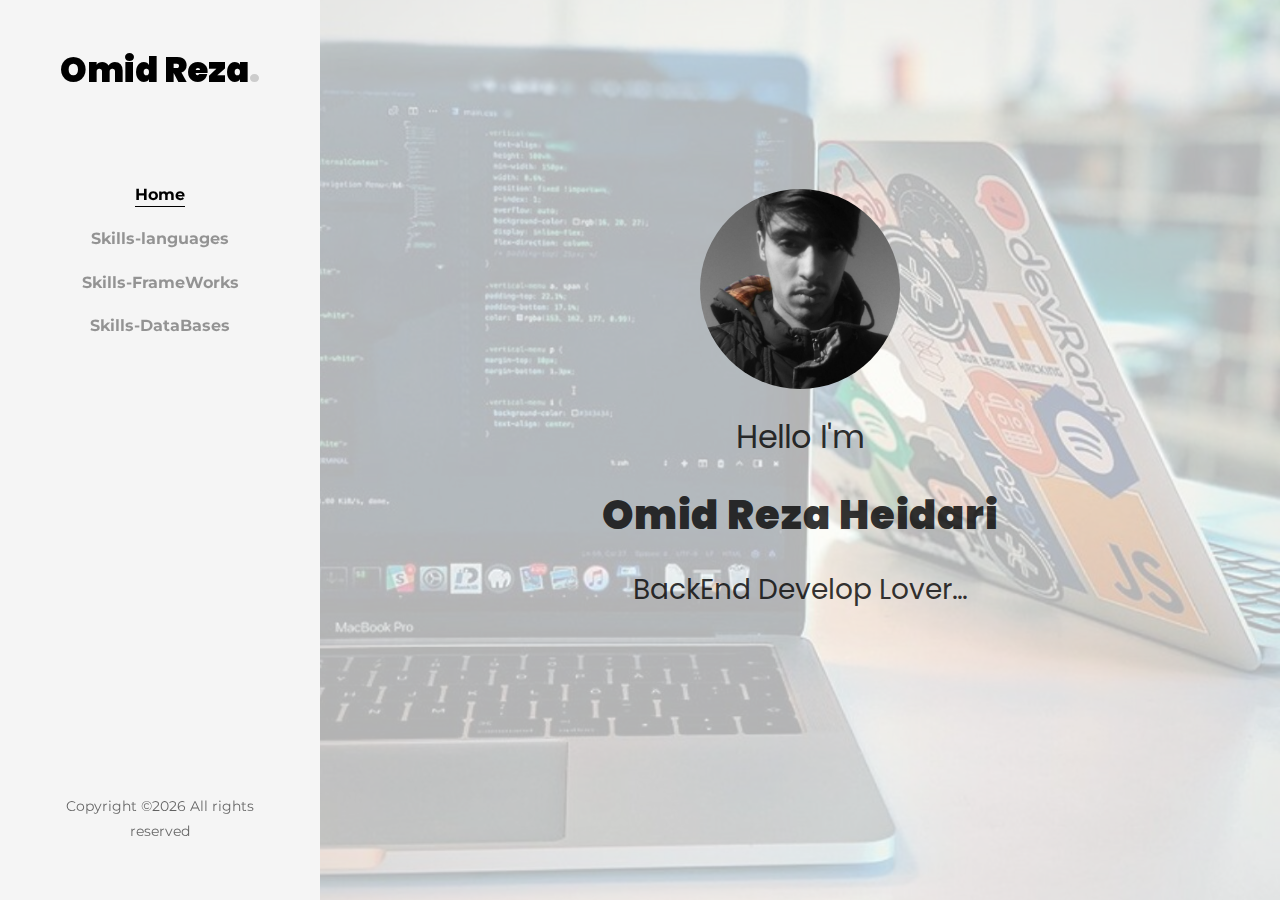
==== docs/index.html @ 1dd45033 "migrate from prev repo" ====
<!DOCTYPE html>
<html lang="en">
  <head>
    <title>Omid Reza Heidari</title>
    <meta charset="utf-8">
  
    <link href="https://fonts.googleapis.com/css?family=Poppins:300,400,500,600,700" rel="stylesheet">
    <link href="https://fonts.googleapis.com/css?family=Montserrat:300,400,500,700" rel="stylesheet">
    <link rel="stylesheet" href="css/animate.css">
    <link rel="stylesheet" href="css/flaticon.css">
    <link rel="stylesheet" href="css/icomoon.css">
    <link rel="stylesheet" href="css/style.css">
  </head>
  <body>

	<div id="colorlib-page">
		<a href="#" class="js-colorlib-nav-toggle colorlib-nav-toggle"><i></i></a>
		<aside id="colorlib-aside" role="complementary" class="js-fullheight text-center">
			<h1 id="colorlib-logo"><a href="index.html">Omid Reza<span>.</span></a></h1>
			<nav id="colorlib-main-menu" role="navigation">
				<ul>
					<li class="colorlib-active"><a href="index.html">Home</a></li>
          			<li><a href="skills-langs.html">Skills-languages</a></li>
         			 <li><a href="skills-frames.html">Skills-FrameWorks</a></li>
         			 <li><a href="skills-DBs.html">Skills-DataBases</a></li>
				</ul>
			</nav>

			<div class="colorlib-footer">
				<p>Copyright &copy;<script>document.write(new Date().getFullYear());</script> All rights reserved</p>
			</div>
		</aside>
		<div id="colorlib-main">
			<div class="hero-wrap js-fullheight" alt="bg can not load..." style="background-image: url(images/background.jpg);" data-stellar-background-ratio="0.5">
				<div class="overlay"></div>
				<div class="js-fullheight d-flex justify-content-center align-items-center">
					<div class="col-md-8 text text-center">
						<div class="img mb-4" style="background-image: url(images/me.jpg);"></div>
						<div class="desc">
							<h2 class="mb-4">Hello I'm</h2>
							<h1 class="mb-4">Omid Reza Heidari</h1>
							<h3 class="mb-4">BackEnd Develop Lover...</h3>
							<ul class="ftco-social mt-3">
			                
			                <li class="ftco-animate"><a href="http://www.github.com/snip77"><span class="icon-github"></span></a></li>
			                <li class="ftco-animate"><a href="mailto:snip77.orh@gmail.com"><span class="icon-envelope"></span></a></li>
			                <li class="ftco-animate"><a href="http://www.instagram.com/omid_reza_heidari_"><span class="icon-instagram"></span></a></li>
			              </ul>
						</div>
					</div>
				</div>
			</div>
		</div>
	</div>
  <div id="ftco-loader" class="show fullscreen"><svg class="circular" width="48px" height="48px"><circle class="path-bg" cx="24" cy="24" r="22" fill="none" stroke-width="4" stroke="#eeeeee"/><circle class="path" cx="24" cy="24" r="22" fill="none" stroke-width="4" stroke-miterlimit="10" stroke="#F96D00"/></svg></div>
  <script src="js/jquery.min.js"></script>
  <script src="js/jquery-migrate-3.0.1.min.js"></script>
  <script src="js/popper.min.js"></script>
  <script src="js/bootstrap.min.js"></script>
  <script src="js/jquery.easing.1.3.js"></script>
  <script src="js/jquery.waypoints.min.js"></script>
  <script src="js/jquery.stellar.min.js"></script>
  <script src="js/owl.carousel.min.js"></script>
  <script src="js/jquery.magnific-popup.min.js"></script>
  <script src="js/aos.js"></script>
  <script src="js/jquery.animateNumber.min.js"></script>
  <script src="js/bootstrap-datepicker.js"></script>
  <script src="js/jquery.timepicker.min.js"></script>
  <script src="js/scrollax.min.js"></script>
  <script src="js/main.js"></script>
	  <script>
		var viewMode = getCookie("view-mode");
		if(viewMode == "desktop"){
		    viewport.setAttribute('content', 'width=1024');
		}else if (viewMode == "mobile"){
		    viewport.setAttribute('content', 'width=device-width,initial-scale=1.0,maximum-scale=1.0,user-scalable=no');
		}
	  </script>
  </body>
</html>
---- docs/css/flaticon.css ----
@font-face {
  font-family: "Flaticon";
  src: url("../fonts/flaticon/font/Flaticon.eot");
  src: url("../fonts/flaticon/font/Flaticon.eot?#iefix") format("embedded-opentype"),
       url("../fonts/flaticon/font/Flaticon.woff") format("woff"),
       url("../fonts/flaticon/font/Flaticon.ttf") format("truetype"),
       url("../fonts/flaticon/font/Flaticon.svg#Flaticon") format("svg");
  font-weight: normal;
  font-style: normal;
}

@media screen and (-webkit-min-device-pixel-ratio:0) {
  @font-face {
    font-family: "Flaticon";
    src: url("../fonts/flaticon/font/Flaticon.svg#Flaticon") format("svg");
  }
}

[class^="flaticon-"]:before, [class*=" flaticon-"]:before,
[class^="flaticon-"]:after, [class*=" flaticon-"]:after {   
  font-family: Flaticon;
  font-style: normal;
  font-weight: normal;
  font-variant: normal;
  text-transform: none;
  line-height: 1;

  /* Better Font Rendering =========== */
  -webkit-font-smoothing: antialiased;
  -moz-osx-font-smoothing: grayscale;
}

.flaticon-car:before { content: "\f100"; }
.flaticon-resort:before { content: "\f101"; }
.flaticon-yatch:before { content: "\f102"; }
.flaticon-map-of-roads:before { content: "\f103"; }
.flaticon-compass:before { content: "\f104"; }
.flaticon-around:before { content: "\f105"; }
.flaticon-sailboat:before { content: "\f106"; }
---- docs/css/icomoon.css ----
@font-face {
  font-family: 'icomoon';
  src:  url('../fonts/icomoon/icomoon.eot?6tt51o');
  src:  url('../fonts/icomoon/icomoon.eot?6tt51o#iefix') format('embedded-opentype'),
    url('../fonts/icomoon/icomoon.ttf?6tt51o') format('truetype'),
    url('../fonts/icomoon/icomoon.woff?6tt51o') format('woff'),
    url('../fonts/icomoon/icomoon.svg?6tt51o#icomoon') format('svg');
  font-weight: normal;
  font-style: normal;
}

[class^="icon-"], [class*=" icon-"] {
  /* use !important to prevent issues with browser extensions that change fonts */
  font-family: 'icomoon' !important;
  speak: none;
  font-style: normal;
  font-weight: normal;
  font-variant: normal;
  text-transform: none;
  line-height: 1;

  /* Better Font Rendering =========== */
  -webkit-font-smoothing: antialiased;
  -moz-osx-font-smoothing: grayscale;
}

.icon-asterisk:before {
  content: "\f069";
}
.icon-plus:before {
  content: "\f067";
}
.icon-question:before {
  content: "\f128";
}
.icon-minus:before {
  content: "\f068";
}
.icon-glass:before {
  content: "\f000";
}
.icon-music:before {
  content: "\f001";
}
.icon-search:before {
  content: "\f002";
}
.icon-envelope-o:before {
  content: "\f003";
}
.icon-heart:before {
  content: "\f004";
}
.icon-star:before {
  content: "\f005";
}
.icon-star-o:before {
  content: "\f006";
}
.icon-user:before {
  content: "\f007";
}
.icon-film:before {
  content: "\f008";
}
.icon-th-large:before {
  content: "\f009";
}
.icon-th:before {
  content: "\f00a";
}
.icon-th-list:before {
  content: "\f00b";
}
.icon-check:before {
  content: "\f00c";
}
.icon-close:before {
  content: "\f00d";
}
.icon-remove:before {
  content: "\f00d";
}
.icon-times:before {
  content: "\f00d";
}
.icon-search-plus:before {
  content: "\f00e";
}
.icon-search-minus:before {
  content: "\f010";
}
.icon-power-off:before {
  content: "\f011";
}
.icon-signal:before {
  content: "\f012";
}
.icon-cog:before {
  content: "\f013";
}
.icon-gear:before {
  content: "\f013";
}
.icon-trash-o:before {
  content: "\f014";
}
.icon-home:before {
  content: "\f015";
}
.icon-file-o:before {
  content: "\f016";
}
.icon-clock-o:before {
  content: "\f017";
}
.icon-road:before {
  content: "\f018";
}
.icon-download:before {
  content: "\f019";
}
.icon-arrow-circle-o-down:before {
  content: "\f01a";
}
.icon-arrow-circle-o-up:before {
  content: "\f01b";
}
.icon-inbox:before {
  content: "\f01c";
}
.icon-play-circle-o:before {
  content: "\f01d";
}
.icon-repeat:before {
  content: "\f01e";
}
.icon-rotate-right:before {
  content: "\f01e";
}
.icon-refresh:before {
  content: "\f021";
}
.icon-list-alt:before {
  content: "\f022";
}
.icon-lock:before {
  content: "\f023";
}
.icon-flag:before {
  content: "\f024";
}
.icon-headphones:before {
  content: "\f025";
}
.icon-volume-off:before {
  content: "\f026";
}
.icon-volume-down:before {
  content: "\f027";
}
.icon-volume-up:before {
  content: "\f028";
}
.icon-qrcode:before {
  content: "\f029";
}
.icon-barcode:before {
  content: "\f02a";
}
.icon-tag:before {
  content: "\f02b";
}
.icon-tags:before {
  content: "\f02c";
}
.icon-book:before {
  content: "\f02d";
}
.icon-bookmark:before {
  content: "\f02e";
}
.icon-print:before {
  content: "\f02f";
}
.icon-camera:before {
  content: "\f030";
}
.icon-font:before {
  content: "\f031";
}
.icon-bold:before {
  content: "\f032";
}
.icon-italic:before {
  content: "\f033";
}
.icon-text-height:before {
  content: "\f034";
}
.icon-text-width:before {
  content: "\f035";
}
.icon-align-left:before {
  content: "\f036";
}
.icon-align-center:before {
  content: "\f037";
}
.icon-align-right:before {
  content: "\f038";
}
.icon-align-justify:before {
  content: "\f039";
}
.icon-list:before {
  content: "\f03a";
}
.icon-dedent:before {
  content: "\f03b";
}
.icon-outdent:before {
  content: "\f03b";
}
.icon-indent:before {
  content: "\f03c";
}
.icon-video-camera:before {
  content: "\f03d";
}
.icon-image:before {
  content: "\f03e";
}
.icon-photo:before {
  content: "\f03e";
}
.icon-picture-o:before {
  content: "\f03e";
}
.icon-pencil:before {
  content: "\f040";
}
.icon-map-marker:before {
  content: "\f041";
}
.icon-adjust:before {
  content: "\f042";
}
.icon-tint:before {
  content: "\f043";
}
.icon-edit:before {
  content: "\f044";
}
.icon-pencil-square-o:before {
  content: "\f044";
}
.icon-share-square-o:before {
  content: "\f045";
}
.icon-check-square-o:before {
  content: "\f046";
}
.icon-arrows:before {
  content: "\f047";
}
.icon-step-backward:before {
  content: "\f048";
}
.icon-fast-backward:before {
  content: "\f049";
}
.icon-backward:before {
  content: "\f04a";
}
.icon-play:before {
  content: "\f04b";
}
.icon-pause:before {
  content: "\f04c";
}
.icon-stop:before {
  content: "\f04d";
}
.icon-forward:before {
  content: "\f04e";
}
.icon-fast-forward:before {
  content: "\f050";
}
.icon-step-forward:before {
  content: "\f051";
}
.icon-eject:before {
  content: "\f052";
}
.icon-chevron-left:before {
  content: "\f053";
}
.icon-chevron-right:before {
  content: "\f054";
}
.icon-plus-circle:before {
  content: "\f055";
}
.icon-minus-circle:before {
  content: "\f056";
}
.icon-times-circle:before {
  content: "\f057";
}
.icon-check-circle:before {
  content: "\f058";
}
.icon-question-circle:before {
  content: "\f059";
}
.icon-info-circle:before {
  content: "\f05a";
}
.icon-crosshairs:before {
  content: "\f05b";
}
.icon-times-circle-o:before {
  content: "\f05c";
}
.icon-check-circle-o:before {
  content: "\f05d";
}
.icon-ban:before {
  content: "\f05e";
}
.icon-arrow-left:before {
  content: "\f060";
}
.icon-arrow-right:before {
  content: "\f061";
}
.icon-arrow-up:before {
  content: "\f062";
}
.icon-arrow-down:before {
  content: "\f063";
}
.icon-mail-forward:before {
  content: "\f064";
}
.icon-share:before {
  content: "\f064";
}
.icon-expand:before {
  content: "\f065";
}
.icon-compress:before {
  content: "\f066";
}
.icon-exclamation-circle:before {
  content: "\f06a";
}
.icon-gift:before {
  content: "\f06b";
}
.icon-leaf:before {
  content: "\f06c";
}
.icon-fire:before {
  content: "\f06d";
}
.icon-eye:before {
  content: "\f06e";
}
.icon-eye-slash:before {
  content: "\f070";
}
.icon-exclamation-triangle:before {
  content: "\f071";
}
.icon-warning:before {
  content: "\f071";
}
.icon-plane:before {
  content: "\f072";
}
.icon-calendar:before {
  content: "\f073";
}
.icon-random:before {
  content: "\f074";
}
.icon-comment:before {
  content: "\f075";
}
.icon-magnet:before {
  content: "\f076";
}
.icon-chevron-up:before {
  content: "\f077";
}
.icon-chevron-down:before {
  content: "\f078";
}
.icon-retweet:before {
  content: "\f079";
}
.icon-shopping-cart:before {
  content: "\f07a";
}
.icon-folder:before {
  content: "\f07b";
}
.icon-folder-open:before {
  content: "\f07c";
}
.icon-arrows-v:before {
  content: "\f07d";
}
.icon-arrows-h:before {
  content: "\f07e";
}
.icon-bar-chart:before {
  content: "\f080";
}
.icon-bar-chart-o:before {
  content: "\f080";
}
.icon-twitter-square:before {
  content: "\f081";
}
.icon-facebook-square:before {
  content: "\f082";
}
.icon-camera-retro:before {
  content: "\f083";
}
.icon-key:before {
  content: "\f084";
}
.icon-cogs:before {
  content: "\f085";
}
.icon-gears:before {
  content: "\f085";
}
.icon-comments:before {
  content: "\f086";
}
.icon-thumbs-o-up:before {
  content: "\f087";
}
.icon-thumbs-o-down:before {
  content: "\f088";
}
.icon-star-half:before {
  content: "\f089";
}
.icon-heart-o:before {
  content: "\f08a";
}
.icon-sign-out:before {
  content: "\f08b";
}
.icon-linkedin-square:before {
  content: "\f08c";
}
.icon-thumb-tack:before {
  content: "\f08d";
}
.icon-external-link:before {
  content: "\f08e";
}
.icon-sign-in:before {
  content: "\f090";
}
.icon-trophy:before {
  content: "\f091";
}
.icon-github-square:before {
  content: "\f092";
}
.icon-upload:before {
  content: "\f093";
}
.icon-lemon-o:before {
  content: "\f094";
}
.icon-phone:before {
  content: "\f095";
}
.icon-square-o:before {
  content: "\f096";
}
.icon-bookmark-o:before {
  content: "\f097";
}
.icon-phone-square:before {
  content: "\f098";
}
.icon-twitter:before {
  content: "\f099";
}
.icon-facebook:before {
  content: "\f09a";
}
.icon-facebook-f:before {
  content: "\f09a";
}
.icon-github:before {
  content: "\f09b";
}
.icon-unlock:before {
  content: "\f09c";
}
.icon-credit-card:before {
  content: "\f09d";
}
.icon-feed:before {
  content: "\f09e";
}
.icon-rss:before {
  content: "\f09e";
}
.icon-hdd-o:before {
  content: "\f0a0";
}
.icon-bullhorn:before {
  content: "\f0a1";
}
.icon-bell-o:before {
  content: "\f0a2";
}
.icon-certificate:before {
  content: "\f0a3";
}
.icon-hand-o-right:before {
  content: "\f0a4";
}
.icon-hand-o-left:before {
  content: "\f0a5";
}
.icon-hand-o-up:before {
  content: "\f0a6";
}
.icon-hand-o-down:before {
  content: "\f0a7";
}
.icon-arrow-circle-left:before {
  content: "\f0a8";
}
.icon-arrow-circle-right:before {
  content: "\f0a9";
}
.icon-arrow-circle-up:before {
  content: "\f0aa";
}
.icon-arrow-circle-down:before {
  content: "\f0ab";
}
.icon-globe:before {
  content: "\f0ac";
}
.icon-wrench:before {
  content: "\f0ad";
}
.icon-tasks:before {
  content: "\f0ae";
}
.icon-filter:before {
  content: "\f0b0";
}
.icon-briefcase:before {
  content: "\f0b1";
}
.icon-arrows-alt:before {
  content: "\f0b2";
}
.icon-group:before {
  content: "\f0c0";
}
.icon-users:before {
  content: "\f0c0";
}
.icon-chain:before {
  content: "\f0c1";
}
.icon-link:before {
  content: "\f0c1";
}
.icon-cloud:before {
  content: "\f0c2";
}
.icon-flask:before {
  content: "\f0c3";
}
.icon-cut:before {
  content: "\f0c4";
}
.icon-scissors:before {
  content: "\f0c4";
}
.icon-copy:before {
  content: "\f0c5";
}
.icon-files-o:before {
  content: "\f0c5";
}
.icon-paperclip:before {
  content: "\f0c6";
}
.icon-floppy-o:before {
  content: "\f0c7";
}
.icon-save:before {
  content: "\f0c7";
}
.icon-square:before {
  content: "\f0c8";
}
.icon-bars:before {
  content: "\f0c9";
}
.icon-navicon:before {
  content: "\f0c9";
}
.icon-reorder:before {
  content: "\f0c9";
}
.icon-list-ul:before {
  content: "\f0ca";
}
.icon-list-ol:before {
  content: "\f0cb";
}
.icon-strikethrough:before {
  content: "\f0cc";
}
.icon-underline:before {
  content: "\f0cd";
}
.icon-table:before {
  content: "\f0ce";
}
.icon-magic:before {
  content: "\f0d0";
}
.icon-truck:before {
  content: "\f0d1";
}
.icon-pinterest:before {
  content: "\f0d2";
}
.icon-pinterest-square:before {
  content: "\f0d3";
}
.icon-google-plus-square:before {
  content: "\f0d4";
}
.icon-google-plus:before {
  content: "\f0d5";
}
.icon-money:before {
  content: "\f0d6";
}
.icon-caret-down:before {
  content: "\f0d7";
}
.icon-caret-up:before {
  content: "\f0d8";
}
.icon-caret-left:before {
  content: "\f0d9";
}
.icon-caret-right:before {
  content: "\f0da";
}
.icon-columns:before {
  content: "\f0db";
}
.icon-sort:before {
  content: "\f0dc";
}
.icon-unsorted:before {
  content: "\f0dc";
}
.icon-sort-desc:before {
  content: "\f0dd";
}
.icon-sort-down:before {
  content: "\f0dd";
}
.icon-sort-asc:before {
  content: "\f0de";
}
.icon-sort-up:before {
  content: "\f0de";
}
.icon-envelope:before {
  content: "\f0e0";
}
.icon-linkedin:before {
  content: "\f0e1";
}
.icon-rotate-left:before {
  content: "\f0e2";
}
.icon-undo:before {
  content: "\f0e2";
}
.icon-gavel:before {
  content: "\f0e3";
}
.icon-legal:before {
  content: "\f0e3";
}
.icon-dashboard:before {
  content: "\f0e4";
}
.icon-tachometer:before {
  content: "\f0e4";
}
.icon-comment-o:before {
  content: "\f0e5";
}
.icon-comments-o:before {
  content: "\f0e6";
}
.icon-bolt:before {
  content: "\f0e7";
}
.icon-flash:before {
  content: "\f0e7";
}
.icon-sitemap:before {
  content: "\f0e8";
}
.icon-umbrella:before {
  content: "\f0e9";
}
.icon-clipboard:before {
  content: "\f0ea";
}
.icon-paste:before {
  content: "\f0ea";
}
.icon-lightbulb-o:before {
  content: "\f0eb";
}
.icon-exchange:before {
  content: "\f0ec";
}
.icon-cloud-download:before {
  content: "\f0ed";
}
.icon-cloud-upload:before {
  content: "\f0ee";
}
.icon-user-md:before {
  content: "\f0f0";
}
.icon-stethoscope:before {
  content: "\f0f1";
}
.icon-suitcase:before {
  content: "\f0f2";
}
.icon-bell:before {
  content: "\f0f3";
}
.icon-coffee:before {
  content: "\f0f4";
}
.icon-cutlery:before {
  content: "\f0f5";
}
.icon-file-text-o:before {
  content: "\f0f6";
}
.icon-building-o:before {
  content: "\f0f7";
}
.icon-hospital-o:before {
  content: "\f0f8";
}
.icon-ambulance:before {
  content: "\f0f9";
}
.icon-medkit:before {
  content: "\f0fa";
}
.icon-fighter-jet:before {
  content: "\f0fb";
}
.icon-beer:before {
  content: "\f0fc";
}
.icon-h-square:before {
  content: "\f0fd";
}
.icon-plus-square:before {
  content: "\f0fe";
}
.icon-angle-double-left:before {
  content: "\f100";
}
.icon-angle-double-right:before {
  content: "\f101";
}
.icon-angle-double-up:before {
  content: "\f102";
}
.icon-angle-double-down:before {
  content: "\f103";
}
.icon-angle-left:before {
  content: "\f104";
}
.icon-angle-right:before {
  content: "\f105";
}
.icon-angle-up:before {
  content: "\f106";
}
.icon-angle-down:before {
  content: "\f107";
}
.icon-desktop:before {
  content: "\f108";
}
.icon-laptop:before {
  content: "\f109";
}
.icon-tablet:before {
  content: "\f10a";
}
.icon-mobile:before {
  content: "\f10b";
}
.icon-mobile-phone:before {
  content: "\f10b";
}
.icon-circle-o:before {
  content: "\f10c";
}
.icon-quote-left:before {
  content: "\f10d";
}
.icon-quote-right:before {
  content: "\f10e";
}
.icon-spinner:before {
  content: "\f110";
}
.icon-circle:before {
  content: "\f111";
}
.icon-mail-reply:before {
  content: "\f112";
}
.icon-reply:before {
  content: "\f112";
}
.icon-github-alt:before {
  content: "\f113";
}
.icon-folder-o:before {
  content: "\f114";
}
.icon-folder-open-o:before {
  content: "\f115";
}
.icon-smile-o:before {
  content: "\f118";
}
.icon-frown-o:before {
  content: "\f119";
}
.icon-meh-o:before {
  content: "\f11a";
}
.icon-gamepad:before {
  content: "\f11b";
}
.icon-keyboard-o:before {
  content: "\f11c";
}
.icon-flag-o:before {
  content: "\f11d";
}
.icon-flag-checkered:before {
  content: "\f11e";
}
.icon-terminal:before {
  content: "\f120";
}
.icon-code:before {
  content: "\f121";
}
.icon-mail-reply-all:before {
  content: "\f122";
}
.icon-reply-all:before {
  content: "\f122";
}
.icon-star-half-empty:before {
  content: "\f123";
}
.icon-star-half-full:before {
  content: "\f123";
}
.icon-star-half-o:before {
  content: "\f123";
}
.icon-location-arrow:before {
  content: "\f124";
}
.icon-crop:before {
  content: "\f125";
}
.icon-code-fork:before {
  content: "\f126";
}
.icon-chain-broken:before {
  content: "\f127";
}
.icon-unlink:before {
  content: "\f127";
}
.icon-info:before {
  content: "\f129";
}
.icon-exclamation:before {
  content: "\f12a";
}
.icon-superscript:before {
  content: "\f12b";
}
.icon-subscript:before {
  content: "\f12c";
}
.icon-eraser:before {
  content: "\f12d";
}
.icon-puzzle-piece:before {
  content: "\f12e";
}
.icon-microphone:before {
  content: "\f130";
}
.icon-microphone-slash:before {
  content: "\f131";
}
.icon-shield:before {
  content: "\f132";
}
.icon-calendar-o:before {
  content: "\f133";
}
.icon-fire-extinguisher:before {
  content: "\f134";
}
.icon-rocket:before {
  content: "\f135";
}
.icon-maxcdn:before {
  content: "\f136";
}
.icon-chevron-circle-left:before {
  content: "\f137";
}
.icon-chevron-circle-right:before {
  content: "\f138";
}
.icon-chevron-circle-up:before {
  content: "\f139";
}
.icon-chevron-circle-down:before {
  content: "\f13a";
}
.icon-html5:before {
  content: "\f13b";
}
.icon-css3:before {
  content: "\f13c";
}
.icon-anchor:before {
  content: "\f13d";
}
.icon-unlock-alt:before {
  content: "\f13e";
}
.icon-bullseye:before {
  content: "\f140";
}
.icon-ellipsis-h:before {
  content: "\f141";
}
.icon-ellipsis-v:before {
  content: "\f142";
}
.icon-rss-square:before {
  content: "\f143";
}
.icon-play-circle:before {
  content: "\f144";
}
.icon-ticket:before {
  content: "\f145";
}
.icon-minus-square:before {
  content: "\f146";
}
.icon-minus-square-o:before {
  content: "\f147";
}
.icon-level-up:before {
  content: "\f148";
}
.icon-level-down:before {
  content: "\f149";
}
.icon-check-square:before {
  content: "\f14a";
}
.icon-pencil-square:before {
  content: "\f14b";
}
.icon-external-link-square:before {
  content: "\f14c";
}
.icon-share-square:before {
  content: "\f14d";
}
.icon-compass:before {
  content: "\f14e";
}
.icon-caret-square-o-down:before {
  content: "\f150";
}
.icon-toggle-down:before {
  content: "\f150";
}
.icon-caret-square-o-up:before {
  content: "\f151";
}
.icon-toggle-up:before {
  content: "\f151";
}
.icon-caret-square-o-right:before {
  content: "\f152";
}
.icon-toggle-right:before {
  content: "\f152";
}
.icon-eur:before {
  content: "\f153";
}
.icon-euro:before {
  content: "\f153";
}
.icon-gbp:before {
  content: "\f154";
}
.icon-dollar:before {
  content: "\f155";
}
.icon-usd:before {
  content: "\f155";
}
.icon-inr:before {
  content: "\f156";
}
.icon-rupee:before {
  content: "\f156";
}
.icon-cny:before {
  content: "\f157";
}
.icon-jpy:before {
  content: "\f157";
}
.icon-rmb:before {
  content: "\f157";
}
.icon-yen:before {
  content: "\f157";
}
.icon-rouble:before {
  content: "\f158";
}
.icon-rub:before {
  content: "\f158";
}
.icon-ruble:before {
  content: "\f158";
}
.icon-krw:before {
  content: "\f159";
}
.icon-won:before {
  content: "\f159";
}
.icon-bitcoin:before {
  content: "\f15a";
}
.icon-btc:before {
  content: "\f15a";
}
.icon-file:before {
  content: "\f15b";
}
.icon-file-text:before {
  content: "\f15c";
}
.icon-sort-alpha-asc:before {
  content: "\f15d";
}
.icon-sort-alpha-desc:before {
  content: "\f15e";
}
.icon-sort-amount-asc:before {
  content: "\f160";
}
.icon-sort-amount-desc:before {
  content: "\f161";
}
.icon-sort-numeric-asc:before {
  content: "\f162";
}
.icon-sort-numeric-desc:before {
  content: "\f163";
}
.icon-thumbs-up:before {
  content: "\f164";
}
.icon-thumbs-down:before {
  content: "\f165";
}
.icon-youtube-square:before {
  content: "\f166";
}
.icon-youtube:before {
  content: "\f167";
}
.icon-xing:before {
  content: "\f168";
}
.icon-xing-square:before {
  content: "\f169";
}
.icon-youtube-play:before {
  content: "\f16a";
}
.icon-dropbox:before {
  content: "\f16b";
}
.icon-stack-overflow:before {
  content: "\f16c";
}
.icon-instagram:before {
  content: "\f16d";
}
.icon-flickr:before {
  content: "\f16e";
}
.icon-adn:before {
  content: "\f170";
}
.icon-bitbucket:before {
  content: "\f171";
}
.icon-bitbucket-square:before {
  content: "\f172";
}
.icon-tumblr:before {
  content: "\f173";
}
.icon-tumblr-square:before {
  content: "\f174";
}
.icon-long-arrow-down:before {
  content: "\f175";
}
.icon-long-arrow-up:before {
  content: "\f176";
}
.icon-long-arrow-left:before {
  content: "\f177";
}
.icon-long-arrow-right:before {
  content: "\f178";
}
.icon-apple:before {
  content: "\f179";
}
.icon-windows:before {
  content: "\f17a";
}
.icon-android:before {
  content: "\f17b";
}
.icon-linux:before {
  content: "\f17c";
}
.icon-dribbble:before {
  content: "\f17d";
}
.icon-skype:before {
  content: "\f17e";
}
.icon-foursquare:before {
  content: "\f180";
}
.icon-trello:before {
  content: "\f181";
}
.icon-female:before {
  content: "\f182";
}
.icon-male:before {
  content: "\f183";
}
.icon-gittip:before {
  content: "\f184";
}
.icon-gratipay:before {
  content: "\f184";
}
.icon-sun-o:before {
  content: "\f185";
}
.icon-moon-o:before {
  content: "\f186";
}
.icon-archive:before {
  content: "\f187";
}
.icon-bug:before {
  content: "\f188";
}
.icon-vk:before {
  content: "\f189";
}
.icon-weibo:before {
  content: "\f18a";
}
.icon-renren:before {
  content: "\f18b";
}
.icon-pagelines:before {
  content: "\f18c";
}
.icon-stack-exchange:before {
  content: "\f18d";
}
.icon-arrow-circle-o-right:before {
  content: "\f18e";
}
.icon-arrow-circle-o-left:before {
  content: "\f190";
}
.icon-caret-square-o-left:before {
  content: "\f191";
}
.icon-toggle-left:before {
  content: "\f191";
}
.icon-dot-circle-o:before {
  content: "\f192";
}
.icon-wheelchair:before {
  content: "\f193";
}
.icon-vimeo-square:before {
  content: "\f194";
}
.icon-try:before {
  content: "\f195";
}
.icon-turkish-lira:before {
  content: "\f195";
}
.icon-plus-square-o:before {
  content: "\f196";
}
.icon-space-shuttle:before {
  content: "\f197";
}
.icon-slack:before {
  content: "\f198";
}
.icon-envelope-square:before {
  content: "\f199";
}
.icon-wordpress:before {
  content: "\f19a";
}
.icon-openid:before {
  content: "\f19b";
}
.icon-bank:before {
  content: "\f19c";
}
.icon-institution:before {
  content: "\f19c";
}
.icon-university:before {
  content: "\f19c";
}
.icon-graduation-cap:before {
  content: "\f19d";
}
.icon-mortar-board:before {
  content: "\f19d";
}
.icon-yahoo:before {
  content: "\f19e";
}
.icon-google:before {
  content: "\f1a0";
}
.icon-reddit:before {
  content: "\f1a1";
}
.icon-reddit-square:before {
  content: "\f1a2";
}
.icon-stumbleupon-circle:before {
  content: "\f1a3";
}
.icon-stumbleupon:before {
  content: "\f1a4";
}
.icon-delicious:before {
  content: "\f1a5";
}
.icon-digg:before {
  content: "\f1a6";
}
.icon-pied-piper-pp:before {
  content: "\f1a7";
}
.icon-pied-piper-alt:before {
  content: "\f1a8";
}
.icon-drupal:before {
  content: "\f1a9";
}
.icon-joomla:before {
  content: "\f1aa";
}
.icon-language:before {
  content: "\f1ab";
}
.icon-fax:before {
  content: "\f1ac";
}
.icon-building:before {
  content: "\f1ad";
}
.icon-child:before {
  content: "\f1ae";
}
.icon-paw:before {
  content: "\f1b0";
}
.icon-spoon:before {
  content: "\f1b1";
}
.icon-cube:before {
  content: "\f1b2";
}
.icon-cubes:before {
  content: "\f1b3";
}
.icon-behance:before {
  content: "\f1b4";
}
.icon-behance-square:before {
  content: "\f1b5";
}
.icon-steam:before {
  content: "\f1b6";
}
.icon-steam-square:before {
  content: "\f1b7";
}
.icon-recycle:before {
  content: "\f1b8";
}
.icon-automobile:before {
  content: "\f1b9";
}
.icon-car:before {
  content: "\f1b9";
}
.icon-cab:before {
  content: "\f1ba";
}
.icon-taxi:before {
  content: "\f1ba";
}
.icon-tree:before {
  content: "\f1bb";
}
.icon-spotify:before {
  content: "\f1bc";
}
.icon-deviantart:before {
  content: "\f1bd";
}
.icon-soundcloud:before {
  content: "\f1be";
}
.icon-database:before {
  content: "\f1c0";
}
.icon-file-pdf-o:before {
  content: "\f1c1";
}
.icon-file-word-o:before {
  content: "\f1c2";
}
.icon-file-excel-o:before {
  content: "\f1c3";
}
.icon-file-powerpoint-o:before {
  content: "\f1c4";
}
.icon-file-image-o:before {
  content: "\f1c5";
}
.icon-file-photo-o:before {
  content: "\f1c5";
}
.icon-file-picture-o:before {
  content: "\f1c5";
}
.icon-file-archive-o:before {
  content: "\f1c6";
}
.icon-file-zip-o:before {
  content: "\f1c6";
}
.icon-file-audio-o:before {
  content: "\f1c7";
}
.icon-file-sound-o:before {
  content: "\f1c7";
}
.icon-file-movie-o:before {
  content: "\f1c8";
}
.icon-file-video-o:before {
  content: "\f1c8";
}
.icon-file-code-o:before {
  content: "\f1c9";
}
.icon-vine:before {
  content: "\f1ca";
}
.icon-codepen:before {
  content: "\f1cb";
}
.icon-jsfiddle:before {
  content: "\f1cc";
}
.icon-life-bouy:before {
  content: "\f1cd";
}
.icon-life-buoy:before {
  content: "\f1cd";
}
.icon-life-ring:before {
  content: "\f1cd";
}
.icon-life-saver:before {
  content: "\f1cd";
}
.icon-support:before {
  content: "\f1cd";
}
.icon-circle-o-notch:before {
  content: "\f1ce";
}
.icon-ra:before {
  content: "\f1d0";
}
.icon-rebel:before {
  content: "\f1d0";
}
.icon-resistance:before {
  content: "\f1d0";
}
.icon-empire:before {
  content: "\f1d1";
}
.icon-ge:before {
  content: "\f1d1";
}
.icon-git-square:before {
  content: "\f1d2";
}
.icon-git:before {
  content: "\f1d3";
}
.icon-hacker-news:before {
  content: "\f1d4";
}
.icon-y-combinator-square:before {
  content: "\f1d4";
}
.icon-yc-square:before {
  content: "\f1d4";
}
.icon-tencent-weibo:before {
  content: "\f1d5";
}
.icon-qq:before {
  content: "\f1d6";
}
.icon-wechat:before {
  content: "\f1d7";
}
.icon-weixin:before {
  content: "\f1d7";
}
.icon-paper-plane:before {
  content: "\f1d8";
}
.icon-send:before {
  content: "\f1d8";
}
.icon-paper-plane-o:before {
  content: "\f1d9";
}
.icon-send-o:before {
  content: "\f1d9";
}
.icon-history:before {
  content: "\f1da";
}
.icon-circle-thin:before {
  content: "\f1db";
}
.icon-header:before {
  content: "\f1dc";
}
.icon-paragraph:before {
  content: "\f1dd";
}
.icon-sliders:before {
  content: "\f1de";
}
.icon-share-alt:before {
  content: "\f1e0";
}
.icon-share-alt-square:before {
  content: "\f1e1";
}
.icon-bomb:before {
  content: "\f1e2";
}
.icon-futbol-o:before {
  content: "\f1e3";
}
.icon-soccer-ball-o:before {
  content: "\f1e3";
}
.icon-tty:before {
  content: "\f1e4";
}
.icon-binoculars:before {
  content: "\f1e5";
}
.icon-plug:before {
  content: "\f1e6";
}
.icon-slideshare:before {
  content: "\f1e7";
}
.icon-twitch:before {
  content: "\f1e8";
}
.icon-yelp:before {
  content: "\f1e9";
}
.icon-newspaper-o:before {
  content: "\f1ea";
}
.icon-wifi:before {
  content: "\f1eb";
}
.icon-calculator:before {
  content: "\f1ec";
}
.icon-paypal:before {
  content: "\f1ed";
}
.icon-google-wallet:before {
  content: "\f1ee";
}
.icon-cc-visa:before {
  content: "\f1f0";
}
.icon-cc-mastercard:before {
  content: "\f1f1";
}
.icon-cc-discover:before {
  content: "\f1f2";
}
.icon-cc-amex:before {
  content: "\f1f3";
}
.icon-cc-paypal:before {
  content: "\f1f4";
}
.icon-cc-stripe:before {
  content: "\f1f5";
}
.icon-bell-slash:before {
  content: "\f1f6";
}
.icon-bell-slash-o:before {
  content: "\f1f7";
}
.icon-trash:before {
  content: "\f1f8";
}
.icon-copyright:before {
  content: "\f1f9";
}
.icon-at:before {
  content: "\f1fa";
}
.icon-eyedropper:before {
  content: "\f1fb";
}
.icon-paint-brush:before {
  content: "\f1fc";
}
.icon-birthday-cake:before {
  content: "\f1fd";
}
.icon-area-chart:before {
  content: "\f1fe";
}
.icon-pie-chart:before {
  content: "\f200";
}
.icon-line-chart:before {
  content: "\f201";
}
.icon-lastfm:before {
  content: "\f202";
}
.icon-lastfm-square:before {
  content: "\f203";
}
.icon-toggle-off:before {
  content: "\f204";
}
.icon-toggle-on:before {
  content: "\f205";
}
.icon-bicycle:before {
  content: "\f206";
}
.icon-bus:before {
  content: "\f207";
}
.icon-ioxhost:before {
  content: "\f208";
}
.icon-angellist:before {
  content: "\f209";
}
.icon-cc:before {
  content: "\f20a";
}
.icon-ils:before {
  content: "\f20b";
}
.icon-shekel:before {
  content: "\f20b";
}
.icon-sheqel:before {
  content: "\f20b";
}
.icon-meanpath:before {
  content: "\f20c";
}
.icon-buysellads:before {
  content: "\f20d";
}
.icon-connectdevelop:before {
  content: "\f20e";
}
.icon-dashcube:before {
  content: "\f210";
}
.icon-forumbee:before {
  content: "\f211";
}
.icon-leanpub:before {
  content: "\f212";
}
.icon-sellsy:before {
  content: "\f213";
}
.icon-shirtsinbulk:before {
  content: "\f214";
}
.icon-simplybuilt:before {
  content: "\f215";
}
.icon-skyatlas:before {
  content: "\f216";
}
.icon-cart-plus:before {
  content: "\f217";
}
.icon-cart-arrow-down:before {
  content: "\f218";
}
.icon-diamond:before {
  content: "\f219";
}
.icon-ship:before {
  content: "\f21a";
}
.icon-user-secret:before {
  content: "\f21b";
}
.icon-motorcycle:before {
  content: "\f21c";
}
.icon-street-view:before {
  content: "\f21d";
}
.icon-heartbeat:before {
  content: "\f21e";
}
.icon-venus:before {
  content: "\f221";
}
.icon-mars:before {
  content: "\f222";
}
.icon-mercury:before {
  content: "\f223";
}
.icon-intersex:before {
  content: "\f224";
}
.icon-transgender:before {
  content: "\f224";
}
.icon-transgender-alt:before {
  content: "\f225";
}
.icon-venus-double:before {
  content: "\f226";
}
.icon-mars-double:before {
  content: "\f227";
}
.icon-venus-mars:before {
  content: "\f228";
}
.icon-mars-stroke:before {
  content: "\f229";
}
.icon-mars-stroke-v:before {
  content: "\f22a";
}
.icon-mars-stroke-h:before {
  content: "\f22b";
}
.icon-neuter:before {
  content: "\f22c";
}
.icon-genderless:before {
  content: "\f22d";
}
.icon-facebook-official:before {
  content: "\f230";
}
.icon-pinterest-p:before {
  content: "\f231";
}
.icon-whatsapp:before {
  content: "\f232";
}
.icon-server:before {
  content: "\f233";
}
.icon-user-plus:before {
  content: "\f234";
}
.icon-user-times:before {
  content: "\f235";
}
.icon-bed:before {
  content: "\f236";
}
.icon-hotel:before {
  content: "\f236";
}
.icon-viacoin:before {
  content: "\f237";
}
.icon-train:before {
  content: "\f238";
}
.icon-subway:before {
  content: "\f239";
}
.icon-medium:before {
  content: "\f23a";
}
.icon-y-combinator:before {
  content: "\f23b";
}
.icon-yc:before {
  content: "\f23b";
}
.icon-optin-monster:before {
  content: "\f23c";
}
.icon-opencart:before {
  content: "\f23d";
}
.icon-expeditedssl:before {
  content: "\f23e";
}
.icon-battery:before {
  content: "\f240";
}
.icon-battery-4:before {
  content: "\f240";
}
.icon-battery-full:before {
  content: "\f240";
}
.icon-battery-3:before {
  content: "\f241";
}
.icon-battery-three-quarters:before {
  content: "\f241";
}
.icon-battery-2:before {
  content: "\f242";
}
.icon-battery-half:before {
  content: "\f242";
}
.icon-battery-1:before {
  content: "\f243";
}
.icon-battery-quarter:before {
  content: "\f243";
}
.icon-battery-0:before {
  content: "\f244";
}
.icon-battery-empty:before {
  content: "\f244";
}
.icon-mouse-pointer:before {
  content: "\f245";
}
.icon-i-cursor:before {
  content: "\f246";
}
.icon-object-group:before {
  content: "\f247";
}
.icon-object-ungroup:before {
  content: "\f248";
}
.icon-sticky-note:before {
  content: "\f249";
}
.icon-sticky-note-o:before {
  content: "\f24a";
}
.icon-cc-jcb:before {
  content: "\f24b";
}
.icon-cc-diners-club:before {
  content: "\f24c";
}
.icon-clone:before {
  content: "\f24d";
}
.icon-balance-scale:before {
  content: "\f24e";
}
.icon-hourglass-o:before {
  content: "\f250";
}
.icon-hourglass-1:before {
  content: "\f251";
}
.icon-hourglass-start:before {
  content: "\f251";
}
.icon-hourglass-2:before {
  content: "\f252";
}
.icon-hourglass-half:before {
  content: "\f252";
}
.icon-hourglass-3:before {
  content: "\f253";
}
.icon-hourglass-end:before {
  content: "\f253";
}
.icon-hourglass:before {
  content: "\f254";
}
.icon-hand-grab-o:before {
  content: "\f255";
}
.icon-hand-rock-o:before {
  content: "\f255";
}
.icon-hand-paper-o:before {
  content: "\f256";
}
.icon-hand-stop-o:before {
  content: "\f256";
}
.icon-hand-scissors-o:before {
  content: "\f257";
}
.icon-hand-lizard-o:before {
  content: "\f258";
}
.icon-hand-spock-o:before {
  content: "\f259";
}
.icon-hand-pointer-o:before {
  content: "\f25a";
}
.icon-hand-peace-o:before {
  content: "\f25b";
}
.icon-trademark:before {
  content: "\f25c";
}
.icon-registered:before {
  content: "\f25d";
}
.icon-creative-commons:before {
  content: "\f25e";
}
.icon-gg:before {
  content: "\f260";
}
.icon-gg-circle:before {
  content: "\f261";
}
.icon-tripadvisor:before {
  content: "\f262";
}
.icon-odnoklassniki:before {
  content: "\f263";
}
.icon-odnoklassniki-square:before {
  content: "\f264";
}
.icon-get-pocket:before {
  content: "\f265";
}
.icon-wikipedia-w:before {
  content: "\f266";
}
.icon-safari:before {
  content: "\f267";
}
.icon-chrome:before {
  content: "\f268";
}
.icon-firefox:before {
  content: "\f269";
}
.icon-opera:before {
  content: "\f26a";
}
.icon-internet-explorer:before {
  content: "\f26b";
}
.icon-television:before {
  content: "\f26c";
}
.icon-tv:before {
  content: "\f26c";
}
.icon-contao:before {
  content: "\f26d";
}
.icon-500px:before {
  content: "\f26e";
}
.icon-amazon:before {
  content: "\f270";
}
.icon-calendar-plus-o:before {
  content: "\f271";
}
.icon-calendar-minus-o:before {
  content: "\f272";
}
.icon-calendar-times-o:before {
  content: "\f273";
}
.icon-calendar-check-o:before {
  content: "\f274";
}
.icon-industry:before {
  content: "\f275";
}
.icon-map-pin:before {
  content: "\f276";
}
.icon-map-signs:before {
  content: "\f277";
}
.icon-map-o:before {
  content: "\f278";
}
.icon-map:before {
  content: "\f279";
}
.icon-commenting:before {
  content: "\f27a";
}
.icon-commenting-o:before {
  content: "\f27b";
}
.icon-houzz:before {
  content: "\f27c";
}
.icon-vimeo:before {
  content: "\f27d";
}
.icon-black-tie:before {
  content: "\f27e";
}
.icon-fonticons:before {
  content: "\f280";
}
.icon-reddit-alien:before {
  content: "\f281";
}
.icon-edge:before {
  content: "\f282";
}
.icon-credit-card-alt:before {
  content: "\f283";
}
.icon-codiepie:before {
  content: "\f284";
}
.icon-modx:before {
  content: "\f285";
}
.icon-fort-awesome:before {
  content: "\f286";
}
.icon-usb:before {
  content: "\f287";
}
.icon-product-hunt:before {
  content: "\f288";
}
.icon-mixcloud:before {
  content: "\f289";
}
.icon-scribd:before {
  content: "\f28a";
}
.icon-pause-circle:before {
  content: "\f28b";
}
.icon-pause-circle-o:before {
  content: "\f28c";
}
.icon-stop-circle:before {
  content: "\f28d";
}
.icon-stop-circle-o:before {
  content: "\f28e";
}
.icon-shopping-bag:before {
  content: "\f290";
}
.icon-shopping-basket:before {
  content: "\f291";
}
.icon-hashtag:before {
  content: "\f292";
}
.icon-bluetooth:before {
  content: "\f293";
}
.icon-bluetooth-b:before {
  content: "\f294";
}
.icon-percent:before {
  content: "\f295";
}
.icon-gitlab:before {
  content: "\f296";
}
.icon-wpbeginner:before {
  content: "\f297";
}
.icon-wpforms:before {
  content: "\f298";
}
.icon-envira:before {
  content: "\f299";
}
.icon-universal-access:before {
  content: "\f29a";
}
.icon-wheelchair-alt:before {
  content: "\f29b";
}
.icon-question-circle-o:before {
  content: "\f29c";
}
.icon-blind:before {
  content: "\f29d";
}
.icon-audio-description:before {
  content: "\f29e";
}
.icon-volume-control-phone:before {
  content: "\f2a0";
}
.icon-braille:before {
  content: "\f2a1";
}
.icon-assistive-listening-systems:before {
  content: "\f2a2";
}
.icon-american-sign-language-interpreting:before {
  content: "\f2a3";
}
.icon-asl-interpreting:before {
  content: "\f2a3";
}
.icon-deaf:before {
  content: "\f2a4";
}
.icon-deafness:before {
  content: "\f2a4";
}
.icon-hard-of-hearing:before {
  content: "\f2a4";
}
.icon-glide:before {
  content: "\f2a5";
}
.icon-glide-g:before {
  content: "\f2a6";
}
.icon-sign-language:before {
  content: "\f2a7";
}
.icon-signing:before {
  content: "\f2a7";
}
.icon-low-vision:before {
  content: "\f2a8";
}
.icon-viadeo:before {
  content: "\f2a9";
}
.icon-viadeo-square:before {
  content: "\f2aa";
}
.icon-snapchat:before {
  content: "\f2ab";
}
.icon-snapchat-ghost:before {
  content: "\f2ac";
}
.icon-snapchat-square:before {
  content: "\f2ad";
}
.icon-pied-piper:before {
  content: "\f2ae";
}
.icon-first-order:before {
  content: "\f2b0";
}
.icon-yoast:before {
  content: "\f2b1";
}
.icon-themeisle:before {
  content: "\f2b2";
}
.icon-google-plus-circle:before {
  content: "\f2b3";
}
.icon-google-plus-official:before {
  content: "\f2b3";
}
.icon-fa:before {
  content: "\f2b4";
}
.icon-font-awesome:before {
  content: "\f2b4";
}
.icon-handshake-o:before {
  content: "\f2b5";
}
.icon-envelope-open:before {
  content: "\f2b6";
}
.icon-envelope-open-o:before {
  content: "\f2b7";
}
.icon-linode:before {
  content: "\f2b8";
}
.icon-address-book:before {
  content: "\f2b9";
}
.icon-address-book-o:before {
  content: "\f2ba";
}
.icon-address-card:before {
  content: "\f2bb";
}
.icon-vcard:before {
  content: "\f2bb";
}
.icon-address-card-o:before {
  content: "\f2bc";
}
.icon-vcard-o:before {
  content: "\f2bc";
}
.icon-user-circle:before {
  content: "\f2bd";
}
.icon-user-circle-o:before {
  content: "\f2be";
}
.icon-user-o:before {
  content: "\f2c0";
}
.icon-id-badge:before {
  content: "\f2c1";
}
.icon-drivers-license:before {
  content: "\f2c2";
}
.icon-id-card:before {
  content: "\f2c2";
}
.icon-drivers-license-o:before {
  content: "\f2c3";
}
.icon-id-card-o:before {
  content: "\f2c3";
}
.icon-quora:before {
  content: "\f2c4";
}
.icon-free-code-camp:before {
  content: "\f2c5";
}
.icon-telegram:before {
  content: "\f2c6";
}
.icon-thermometer:before {
  content: "\f2c7";
}
.icon-thermometer-4:before {
  content: "\f2c7";
}
.icon-thermometer-full:before {
  content: "\f2c7";
}
.icon-thermometer-3:before {
  content: "\f2c8";
}
.icon-thermometer-three-quarters:before {
  content: "\f2c8";
}
.icon-thermometer-2:before {
  content: "\f2c9";
}
.icon-thermometer-half:before {
  content: "\f2c9";
}
.icon-thermometer-1:before {
  content: "\f2ca";
}
.icon-thermometer-quarter:before {
  content: "\f2ca";
}
.icon-thermometer-0:before {
  content: "\f2cb";
}
.icon-thermometer-empty:before {
  content: "\f2cb";
}
.icon-shower:before {
  content: "\f2cc";
}
.icon-bath:before {
  content: "\f2cd";
}
.icon-bathtub:before {
  content: "\f2cd";
}
.icon-s15:before {
  content: "\f2cd";
}
.icon-podcast:before {
  content: "\f2ce";
}
.icon-window-maximize:before {
  content: "\f2d0";
}
.icon-window-minimize:before {
  content: "\f2d1";
}
.icon-window-restore:before {
  content: "\f2d2";
}
.icon-times-rectangle:before {
  content: "\f2d3";
}
.icon-window-close:before {
  content: "\f2d3";
}
.icon-times-rectangle-o:before {
  content: "\f2d4";
}
.icon-window-close-o:before {
  content: "\f2d4";
}
.icon-bandcamp:before {
  content: "\f2d5";
}
.icon-grav:before {
  content: "\f2d6";
}
.icon-etsy:before {
  content: "\f2d7";
}
.icon-imdb:before {
  content: "\f2d8";
}
.icon-ravelry:before {
  content: "\f2d9";
}
.icon-eercast:before {
  content: "\f2da";
}
.icon-microchip:before {
  content: "\f2db";
}
.icon-snowflake-o:before {
  content: "\f2dc";
}
.icon-superpowers:before {
  content: "\f2dd";
}
.icon-wpexplorer:before {
  content: "\f2de";
}
.icon-meetup:before {
  content: "\f2e0";
}
.icon-3d_rotation:before {
  content: "\e84d";
}
.icon-ac_unit:before {
  content: "\eb3b";
}
.icon-alarm:before {
  content: "\e855";
}
.icon-access_alarms:before {
  content: "\e191";
}
.icon-schedule:before {
  content: "\e8b5";
}
.icon-accessibility:before {
  content: "\e84e";
}
.icon-accessible:before {
  content: "\e914";
}
.icon-account_balance:before {
  content: "\e84f";
}
.icon-account_balance_wallet:before {
  content: "\e850";
}
.icon-account_box:before {
  content: "\e851";
}
.icon-account_circle:before {
  content: "\e853";
}
.icon-adb:before {
  content: "\e60e";
}
.icon-add:before {
  content: "\e145";
}
.icon-add_a_photo:before {
  content: "\e439";
}
.icon-alarm_add:before {
  content: "\e856";
}
.icon-add_alert:before {
  content: "\e003";
}
.icon-add_box:before {
  content: "\e146";
}
.icon-add_circle:before {
  content: "\e147";
}
.icon-control_point:before {
  content: "\e3ba";
}
.icon-add_location:before {
  content: "\e567";
}
.icon-add_shopping_cart:before {
  content: "\e854";
}
.icon-queue:before {
  content: "\e03c";
}
.icon-add_to_queue:before {
  content: "\e05c";
}
.icon-adjust2:before {
  content: "\e39e";
}
.icon-airline_seat_flat:before {
  content: "\e630";
}
.icon-airline_seat_flat_angled:before {
  content: "\e631";
}
.icon-airline_seat_individual_suite:before {
  content: "\e632";
}
.icon-airline_seat_legroom_extra:before {
  content: "\e633";
}
.icon-airline_seat_legroom_normal:before {
  content: "\e634";
}
.icon-airline_seat_legroom_reduced:before {
  content: "\e635";
}
.icon-airline_seat_recline_extra:before {
  content: "\e636";
}
.icon-airline_seat_recline_normal:before {
  content: "\e637";
}
.icon-flight:before {
  content: "\e539";
}
.icon-airplanemode_inactive:before {
  content: "\e194";
}
.icon-airplay:before {
  content: "\e055";
}
.icon-airport_shuttle:before {
  content: "\eb3c";
}
.icon-alarm_off:before {
  content: "\e857";
}
.icon-alarm_on:before {
  content: "\e858";
}
.icon-album:before {
  content: "\e019";
}
.icon-all_inclusive:before {
  content: "\eb3d";
}
.icon-all_out:before {
  content: "\e90b";
}
.icon-android2:before {
  content: "\e859";
}
.icon-announcement:before {
  content: "\e85a";
}
.icon-apps:before {
  content: "\e5c3";
}
.icon-archive2:before {
  content: "\e149";
}
.icon-arrow_back:before {
  content: "\e5c4";
}
.icon-arrow_downward:before {
  content: "\e5db";
}
.icon-arrow_drop_down:before {
  content: "\e5c5";
}
.icon-arrow_drop_down_circle:before {
  content: "\e5c6";
}
.icon-arrow_drop_up:before {
  content: "\e5c7";
}
.icon-arrow_forward:before {
  content: "\e5c8";
}
.icon-arrow_upward:before {
  content: "\e5d8";
}
.icon-art_track:before {
  content: "\e060";
}
.icon-aspect_ratio:before {
  content: "\e85b";
}
.icon-poll:before {
  content: "\e801";
}
.icon-assignment:before {
  content: "\e85d";
}
.icon-assignment_ind:before {
  content: "\e85e";
}
.icon-assignment_late:before {
  content: "\e85f";
}
.icon-assignment_return:before {
  content: "\e860";
}
.icon-assignment_returned:before {
  content: "\e861";
}
.icon-assignment_turned_in:before {
  content: "\e862";
}
.icon-assistant:before {
  content: "\e39f";
}
.icon-flag2:before {
  content: "\e153";
}
.icon-attach_file:before {
  content: "\e226";
}
.icon-attach_money:before {
  content: "\e227";
}
.icon-attachment:before {
  content: "\e2bc";
}
.icon-audiotrack:before {
  content: "\e3a1";
}
.icon-autorenew:before {
  content: "\e863";
}
.icon-av_timer:before {
  content: "\e01b";
}
.icon-backspace:before {
  content: "\e14a";
}
.icon-cloud_upload:before {
  content: "\e2c3";
}
.icon-battery_alert:before {
  content: "\e19c";
}
.icon-battery_charging_full:before {
  content: "\e1a3";
}
.icon-battery_std:before {
  content: "\e1a5";
}
.icon-battery_unknown:before {
  content: "\e1a6";
}
.icon-beach_access:before {
  content: "\eb3e";
}
.icon-beenhere:before {
  content: "\e52d";
}
.icon-block:before {
  content: "\e14b";
}
.icon-bluetooth2:before {
  content: "\e1a7";
}
.icon-bluetooth_searching:before {
  content: "\e1aa";
}
.icon-bluetooth_connected:before {
  content: "\e1a8";
}
.icon-bluetooth_disabled:before {
  content: "\e1a9";
}
.icon-blur_circular:before {
  content: "\e3a2";
}
.icon-blur_linear:before {
  content: "\e3a3";
}
.icon-blur_off:before {
  content: "\e3a4";
}
.icon-blur_on:before {
  content: "\e3a5";
}
.icon-class:before {
  content: "\e86e";
}
.icon-turned_in:before {
  content: "\e8e6";
}
.icon-turned_in_not:before {
  content: "\e8e7";
}
.icon-border_all:before {
  content: "\e228";
}
.icon-border_bottom:before {
  content: "\e229";
}
.icon-border_clear:before {
  content: "\e22a";
}
.icon-border_color:before {
  content: "\e22b";
}
.icon-border_horizontal:before {
  content: "\e22c";
}
.icon-border_inner:before {
  content: "\e22d";
}
.icon-border_left:before {
  content: "\e22e";
}
.icon-border_outer:before {
  content: "\e22f";
}
.icon-border_right:before {
  content: "\e230";
}
.icon-border_style:before {
  content: "\e231";
}
.icon-border_top:before {
  content: "\e232";
}
.icon-border_vertical:before {
  content: "\e233";
}
.icon-branding_watermark:before {
  content: "\e06b";
}
.icon-brightness_1:before {
  content: "\e3a6";
}
.icon-brightness_2:before {
  content: "\e3a7";
}
.icon-brightness_3:before {
  content: "\e3a8";
}
.icon-brightness_4:before {
  content: "\e3a9";
}
.icon-brightness_low:before {
  content: "\e1ad";
}
.icon-brightness_medium:before {
  content: "\e1ae";
}
.icon-brightness_high:before {
  content: "\e1ac";
}
.icon-brightness_auto:before {
  content: "\e1ab";
}
.icon-broken_image:before {
  content: "\e3ad";
}
.icon-brush:before {
  content: "\e3ae";
}
.icon-bubble_chart:before {
  content: "\e6dd";
}
.icon-bug_report:before {
  content: "\e868";
}
.icon-build:before {
  content: "\e869";
}
.icon-burst_mode:before {
  content: "\e43c";
}
.icon-domain:before {
  content: "\e7ee";
}
.icon-business_center:before {
  content: "\eb3f";
}
.icon-cached:before {
  content: "\e86a";
}
.icon-cake:before {
  content: "\e7e9";
}
.icon-phone2:before {
  content: "\e0cd";
}
.icon-call_end:before {
  content: "\e0b1";
}
.icon-call_made:before {
  content: "\e0b2";
}
.icon-merge_type:before {
  content: "\e252";
}
.icon-call_missed:before {
  content: "\e0b4";
}
.icon-call_missed_outgoing:before {
  content: "\e0e4";
}
.icon-call_received:before {
  content: "\e0b5";
}
.icon-call_split:before {
  content: "\e0b6";
}
.icon-call_to_action:before {
  content: "\e06c";
}
.icon-camera2:before {
  content: "\e3af";
}
.icon-photo_camera:before {
  content: "\e412";
}
.icon-camera_enhance:before {
  content: "\e8fc";
}
.icon-camera_front:before {
  content: "\e3b1";
}
.icon-camera_rear:before {
  content: "\e3b2";
}
.icon-camera_roll:before {
  content: "\e3b3";
}
.icon-cancel:before {
  content: "\e5c9";
}
.icon-redeem:before {
  content: "\e8b1";
}
.icon-card_membership:before {
  content: "\e8f7";
}
.icon-card_travel:before {
  content: "\e8f8";
}
.icon-casino:before {
  content: "\eb40";
}
.icon-cast:before {
  content: "\e307";
}
.icon-cast_connected:before {
  content: "\e308";
}
.icon-center_focus_strong:before {
  content: "\e3b4";
}
.icon-center_focus_weak:before {
  content: "\e3b5";
}
.icon-change_history:before {
  content: "\e86b";
}
.icon-chat:before {
  content: "\e0b7";
}
.icon-chat_bubble:before {
  content: "\e0ca";
}
.icon-chat_bubble_outline:before {
  content: "\e0cb";
}
.icon-check2:before {
  content: "\e5ca";
}
.icon-check_box:before {
  content: "\e834";
}
.icon-check_box_outline_blank:before {
  content: "\e835";
}
.icon-check_circle:before {
  content: "\e86c";
}
.icon-navigate_before:before {
  content: "\e408";
}
.icon-navigate_next:before {
  content: "\e409";
}
.icon-child_care:before {
  content: "\eb41";
}
.icon-child_friendly:before {
  content: "\eb42";
}
.icon-chrome_reader_mode:before {
  content: "\e86d";
}
.icon-close2:before {
  content: "\e5cd";
}
.icon-clear_all:before {
  content: "\e0b8";
}
.icon-closed_caption:before {
  content: "\e01c";
}
.icon-wb_cloudy:before {
  content: "\e42d";
}
.icon-cloud_circle:before {
  content: "\e2be";
}
.icon-cloud_done:before {
  content: "\e2bf";
}
.icon-cloud_download:before {
  content: "\e2c0";
}
.icon-cloud_off:before {
  content: "\e2c1";
}
.icon-cloud_queue:before {
  content: "\e2c2";
}
.icon-code2:before {
  content: "\e86f";
}
.icon-photo_library:before {
  content: "\e413";
}
.icon-collections_bookmark:before {
  content: "\e431";
}
.icon-palette:before {
  content: "\e40a";
}
.icon-colorize:before {
  content: "\e3b8";
}
.icon-comment2:before {
  content: "\e0b9";
}
.icon-compare:before {
  content: "\e3b9";
}
.icon-compare_arrows:before {
  content: "\e915";
}
.icon-laptop2:before {
  content: "\e31e";
}
.icon-confirmation_number:before {
  content: "\e638";
}
.icon-contact_mail:before {
  content: "\e0d0";
}
.icon-contact_phone:before {
  content: "\e0cf";
}
.icon-contacts:before {
  content: "\e0ba";
}
.icon-content_copy:before {
  content: "\e14d";
}
.icon-content_cut:before {
  content: "\e14e";
}
.icon-content_paste:before {
  content: "\e14f";
}
.icon-control_point_duplicate:before {
  content: "\e3bb";
}
.icon-copyright2:before {
  content: "\e90c";
}
.icon-mode_edit:before {
  content: "\e254";
}
.icon-create_new_folder:before {
  content: "\e2cc";
}
.icon-payment:before {
  content: "\e8a1";
}
.icon-crop2:before {
  content: "\e3be";
}
.icon-crop_16_9:before {
  content: "\e3bc";
}
.icon-crop_3_2:before {
  content: "\e3bd";
}
.icon-crop_landscape:before {
  content: "\e3c3";
}
.icon-crop_7_5:before {
  content: "\e3c0";
}
.icon-crop_din:before {
  content: "\e3c1";
}
.icon-crop_free:before {
  content: "\e3c2";
}
.icon-crop_original:before {
  content: "\e3c4";
}
.icon-crop_portrait:before {
  content: "\e3c5";
}
.icon-crop_rotate:before {
  content: "\e437";
}
.icon-crop_square:before {
  content: "\e3c6";
}
.icon-dashboard2:before {
  content: "\e871";
}
.icon-data_usage:before {
  content: "\e1af";
}
.icon-date_range:before {
  content: "\e916";
}
.icon-dehaze:before {
  content: "\e3c7";
}
.icon-delete:before {
  content: "\e872";
}
.icon-delete_forever:before {
  content: "\e92b";
}
.icon-delete_sweep:before {
  content: "\e16c";
}
.icon-description:before {
  content: "\e873";
}
.icon-desktop_mac:before {
  content: "\e30b";
}
.icon-desktop_windows:before {
  content: "\e30c";
}
.icon-details:before {
  content: "\e3c8";
}
.icon-developer_board:before {
  content: "\e30d";
}
.icon-developer_mode:before {
  content: "\e1b0";
}
.icon-device_hub:before {
  content: "\e335";
}
.icon-phonelink:before {
  content: "\e326";
}
.icon-devices_other:before {
  content: "\e337";
}
.icon-dialer_sip:before {
  content: "\e0bb";
}
.icon-dialpad:before {
  content: "\e0bc";
}
.icon-directions:before {
  content: "\e52e";
}
.icon-directions_bike:before {
  content: "\e52f";
}
.icon-directions_boat:before {
  content: "\e532";
}
.icon-directions_bus:before {
  content: "\e530";
}
.icon-directions_car:before {
  content: "\e531";
}
.icon-directions_railway:before {
  content: "\e534";
}
.icon-directions_run:before {
  content: "\e566";
}
.icon-directions_transit:before {
  content: "\e535";
}
.icon-directions_walk:before {
  content: "\e536";
}
.icon-disc_full:before {
  content: "\e610";
}
.icon-dns:before {
  content: "\e875";
}
.icon-not_interested:before {
  content: "\e033";
}
.icon-do_not_disturb_alt:before {
  content: "\e611";
}
.icon-do_not_disturb_off:before {
  content: "\e643";
}
.icon-remove_circle:before {
  content: "\e15c";
}
.icon-dock:before {
  content: "\e30e";
}
.icon-done:before {
  content: "\e876";
}
.icon-done_all:before {
  content: "\e877";
}
.icon-donut_large:before {
  content: "\e917";
}
.icon-donut_small:before {
  content: "\e918";
}
.icon-drafts:before {
  content: "\e151";
}
.icon-drag_handle:before {
  content: "\e25d";
}
.icon-time_to_leave:before {
  content: "\e62c";
}
.icon-dvr:before {
  content: "\e1b2";
}
.icon-edit_location:before {
  content: "\e568";
}
.icon-eject2:before {
  content: "\e8fb";
}
.icon-markunread:before {
  content: "\e159";
}
.icon-enhanced_encryption:before {
  content: "\e63f";
}
.icon-equalizer:before {
  content: "\e01d";
}
.icon-error:before {
  content: "\e000";
}
.icon-error_outline:before {
  content: "\e001";
}
.icon-euro_symbol:before {
  content: "\e926";
}
.icon-ev_station:before {
  content: "\e56d";
}
.icon-insert_invitation:before {
  content: "\e24f";
}
.icon-event_available:before {
  content: "\e614";
}
.icon-event_busy:before {
  content: "\e615";
}
.icon-event_note:before {
  content: "\e616";
}
.icon-event_seat:before {
  content: "\e903";
}
.icon-exit_to_app:before {
  content: "\e879";
}
.icon-expand_less:before {
  content: "\e5ce";
}
.icon-expand_more:before {
  content: "\e5cf";
}
.icon-explicit:before {
  content: "\e01e";
}
.icon-explore:before {
  content: "\e87a";
}
.icon-exposure:before {
  content: "\e3ca";
}
.icon-exposure_neg_1:before {
  content: "\e3cb";
}
.icon-exposure_neg_2:before {
  content: "\e3cc";
}
.icon-exposure_plus_1:before {
  content: "\e3cd";
}
.icon-exposure_plus_2:before {
  content: "\e3ce";
}
.icon-exposure_zero:before {
  content: "\e3cf";
}
.icon-extension:before {
  content: "\e87b";
}
.icon-face:before {
  content: "\e87c";
}
.icon-fast_forward:before {
  content: "\e01f";
}
.icon-fast_rewind:before {
  content: "\e020";
}
.icon-favorite:before {
  content: "\e87d";
}
.icon-favorite_border:before {
  content: "\e87e";
}
.icon-featured_play_list:before {
  content: "\e06d";
}
.icon-featured_video:before {
  content: "\e06e";
}
.icon-sms_failed:before {
  content: "\e626";
}
.icon-fiber_dvr:before {
  content: "\e05d";
}
.icon-fiber_manual_record:before {
  content: "\e061";
}
.icon-fiber_new:before {
  content: "\e05e";
}
.icon-fiber_pin:before {
  content: "\e06a";
}
.icon-fiber_smart_record:before {
  content: "\e062";
}
.icon-get_app:before {
  content: "\e884";
}
.icon-file_upload:before {
  content: "\e2c6";
}
.icon-filter2:before {
  content: "\e3d3";
}
.icon-filter_1:before {
  content: "\e3d0";
}
.icon-filter_2:before {
  content: "\e3d1";
}
.icon-filter_3:before {
  content: "\e3d2";
}
.icon-filter_4:before {
  content: "\e3d4";
}
.icon-filter_5:before {
  content: "\e3d5";
}
.icon-filter_6:before {
  content: "\e3d6";
}
.icon-filter_7:before {
  content: "\e3d7";
}
.icon-filter_8:before {
  content: "\e3d8";
}
.icon-filter_9:before {
  content: "\e3d9";
}
.icon-filter_9_plus:before {
  content: "\e3da";
}
.icon-filter_b_and_w:before {
  content: "\e3db";
}
.icon-filter_center_focus:before {
  content: "\e3dc";
}
.icon-filter_drama:before {
  content: "\e3dd";
}
.icon-filter_frames:before {
  content: "\e3de";
}
.icon-terrain:before {
  content: "\e564";
}
.icon-filter_list:before {
  content: "\e152";
}
.icon-filter_none:before {
  content: "\e3e0";
}
.icon-filter_tilt_shift:before {
  content: "\e3e2";
}
.icon-filter_vintage:before {
  content: "\e3e3";
}
.icon-find_in_page:before {
  content: "\e880";
}
.icon-find_replace:before {
  content: "\e881";
}
.icon-fingerprint:before {
  content: "\e90d";
}
.icon-first_page:before {
  content: "\e5dc";
}
.icon-fitness_center:before {
  content: "\eb43";
}
.icon-flare:before {
  content: "\e3e4";
}
.icon-flash_auto:before {
  content: "\e3e5";
}
.icon-flash_off:before {
  content: "\e3e6";
}
.icon-flash_on:before {
  content: "\e3e7";
}
.icon-flight_land:before {
  content: "\e904";
}
.icon-flight_takeoff:before {
  content: "\e905";
}
.icon-flip:before {
  content: "\e3e8";
}
.icon-flip_to_back:before {
  content: "\e882";
}
.icon-flip_to_front:before {
  content: "\e883";
}
.icon-folder2:before {
  content: "\e2c7";
}
.icon-folder_open:before {
  content: "\e2c8";
}
.icon-folder_shared:before {
  content: "\e2c9";
}
.icon-folder_special:before {
  content: "\e617";
}
.icon-font_download:before {
  content: "\e167";
}
.icon-format_align_center:before {
  content: "\e234";
}
.icon-format_align_justify:before {
  content: "\e235";
}
.icon-format_align_left:before {
  content: "\e236";
}
.icon-format_align_right:before {
  content: "\e237";
}
.icon-format_bold:before {
  content: "\e238";
}
.icon-format_clear:before {
  content: "\e239";
}
.icon-format_color_fill:before {
  content: "\e23a";
}
.icon-format_color_reset:before {
  content: "\e23b";
}
.icon-format_color_text:before {
  content: "\e23c";
}
.icon-format_indent_decrease:before {
  content: "\e23d";
}
.icon-format_indent_increase:before {
  content: "\e23e";
}
.icon-format_italic:before {
  content: "\e23f";
}
.icon-format_line_spacing:before {
  content: "\e240";
}
.icon-format_list_bulleted:before {
  content: "\e241";
}
.icon-format_list_numbered:before {
  content: "\e242";
}
.icon-format_paint:before {
  content: "\e243";
}
.icon-format_quote:before {
  content: "\e244";
}
.icon-format_shapes:before {
  content: "\e25e";
}
.icon-format_size:before {
  content: "\e245";
}
.icon-format_strikethrough:before {
  content: "\e246";
}
.icon-format_textdirection_l_to_r:before {
  content: "\e247";
}
.icon-format_textdirection_r_to_l:before {
  content: "\e248";
}
.icon-format_underlined:before {
  content: "\e249";
}
.icon-question_answer:before {
  content: "\e8af";
}
.icon-forward2:before {
  content: "\e154";
}
.icon-forward_10:before {
  content: "\e056";
}
.icon-forward_30:before {
  content: "\e057";
}
.icon-forward_5:before {
  content: "\e058";
}
.icon-free_breakfast:before {
  content: "\eb44";
}
.icon-fullscreen:before {
  content: "\e5d0";
}
.icon-fullscreen_exit:before {
  content: "\e5d1";
}
.icon-functions:before {
  content: "\e24a";
}
.icon-g_translate:before {
  content: "\e927";
}
.icon-games:before {
  content: "\e021";
}
.icon-gavel2:before {
  content: "\e90e";
}
.icon-gesture:before {
  content: "\e155";
}
.icon-gif:before {
  content: "\e908";
}
.icon-goat:before {
  content: "\e900";
}
.icon-golf_course:before {
  content: "\eb45";
}
.icon-my_location:before {
  content: "\e55c";
}
.icon-location_searching:before {
  content: "\e1b7";
}
.icon-location_disabled:before {
  content: "\e1b6";
}
.icon-star2:before {
  content: "\e838";
}
.icon-gradient:before {
  content: "\e3e9";
}
.icon-grain:before {
  content: "\e3ea";
}
.icon-graphic_eq:before {
  content: "\e1b8";
}
.icon-grid_off:before {
  content: "\e3eb";
}
.icon-grid_on:before {
  content: "\e3ec";
}
.icon-people:before {
  content: "\e7fb";
}
.icon-group_add:before {
  content: "\e7f0";
}
.icon-group_work:before {
  content: "\e886";
}
.icon-hd:before {
  content: "\e052";
}
.icon-hdr_off:before {
  content: "\e3ed";
}
.icon-hdr_on:before {
  content: "\e3ee";
}
.icon-hdr_strong:before {
  content: "\e3f1";
}
.icon-hdr_weak:before {
  content: "\e3f2";
}
.icon-headset:before {
  content: "\e310";
}
.icon-headset_mic:before {
  content: "\e311";
}
.icon-healing:before {
  content: "\e3f3";
}
.icon-hearing:before {
  content: "\e023";
}
.icon-help:before {
  content: "\e887";
}
.icon-help_outline:before {
  content: "\e8fd";
}
.icon-high_quality:before {
  content: "\e024";
}
.icon-highlight:before {
  content: "\e25f";
}
.icon-highlight_off:before {
  content: "\e888";
}
.icon-restore:before {
  content: "\e8b3";
}
.icon-home2:before {
  content: "\e88a";
}
.icon-hot_tub:before {
  content: "\eb46";
}
.icon-local_hotel:before {
  content: "\e549";
}
.icon-hourglass_empty:before {
  content: "\e88b";
}
.icon-hourglass_full:before {
  content: "\e88c";
}
.icon-http:before {
  content: "\e902";
}
.icon-lock2:before {
  content: "\e897";
}
.icon-photo2:before {
  content: "\e410";
}
.icon-image_aspect_ratio:before {
  content: "\e3f5";
}
.icon-import_contacts:before {
  content: "\e0e0";
}
.icon-import_export:before {
  content: "\e0c3";
}
.icon-important_devices:before {
  content: "\e912";
}
.icon-inbox2:before {
  content: "\e156";
}
.icon-indeterminate_check_box:before {
  content: "\e909";
}
.icon-info2:before {
  content: "\e88e";
}
.icon-info_outline:before {
  content: "\e88f";
}
.icon-input:before {
  content: "\e890";
}
.icon-insert_comment:before {
  content: "\e24c";
}
.icon-insert_drive_file:before {
  content: "\e24d";
}
.icon-tag_faces:before {
  content: "\e420";
}
.icon-link2:before {
  content: "\e157";
}
.icon-invert_colors:before {
  content: "\e891";
}
.icon-invert_colors_off:before {
  content: "\e0c4";
}
.icon-iso:before {
  content: "\e3f6";
}
.icon-keyboard:before {
  content: "\e312";
}
.icon-keyboard_arrow_down:before {
  content: "\e313";
}
.icon-keyboard_arrow_left:before {
  content: "\e314";
}
.icon-keyboard_arrow_right:before {
  content: "\e315";
}
.icon-keyboard_arrow_up:before {
  content: "\e316";
}
.icon-keyboard_backspace:before {
  content: "\e317";
}
.icon-keyboard_capslock:before {
  content: "\e318";
}
.icon-keyboard_hide:before {
  content: "\e31a";
}
.icon-keyboard_return:before {
  content: "\e31b";
}
.icon-keyboard_tab:before {
  content: "\e31c";
}
.icon-keyboard_voice:before {
  content: "\e31d";
}
.icon-kitchen:before {
  content: "\eb47";
}
.icon-label:before {
  content: "\e892";
}
.icon-label_outline:before {
  content: "\e893";
}
.icon-language2:before {
  content: "\e894";
}
.icon-laptop_chromebook:before {
  content: "\e31f";
}
.icon-laptop_mac:before {
  content: "\e320";
}
.icon-laptop_windows:before {
  content: "\e321";
}
.icon-last_page:before {
  content: "\e5dd";
}
.icon-open_in_new:before {
  content: "\e89e";
}
.icon-layers:before {
  content: "\e53b";
}
.icon-layers_clear:before {
  content: "\e53c";
}
.icon-leak_add:before {
  content: "\e3f8";
}
.icon-leak_remove:before {
  content: "\e3f9";
}
.icon-lens:before {
  content: "\e3fa";
}
.icon-library_books:before {
  content: "\e02f";
}
.icon-library_music:before {
  content: "\e030";
}
.icon-lightbulb_outline:before {
  content: "\e90f";
}
.icon-line_style:before {
  content: "\e919";
}
.icon-line_weight:before {
  content: "\e91a";
}
.icon-linear_scale:before {
  content: "\e260";
}
.icon-linked_camera:before {
  content: "\e438";
}
.icon-list2:before {
  content: "\e896";
}
.icon-live_help:before {
  content: "\e0c6";
}
.icon-live_tv:before {
  content: "\e639";
}
.icon-local_play:before {
  content: "\e553";
}
.icon-local_airport:before {
  content: "\e53d";
}
.icon-local_atm:before {
  content: "\e53e";
}
.icon-local_bar:before {
  content: "\e540";
}
.icon-local_cafe:before {
  content: "\e541";
}
.icon-local_car_wash:before {
  content: "\e542";
}
.icon-local_convenience_store:before {
  content: "\e543";
}
.icon-restaurant_menu:before {
  content: "\e561";
}
.icon-local_drink:before {
  content: "\e544";
}
.icon-local_florist:before {
  content: "\e545";
}
.icon-local_gas_station:before {
  content: "\e546";
}
.icon-shopping_cart:before {
  content: "\e8cc";
}
.icon-local_hospital:before {
  content: "\e548";
}
.icon-local_laundry_service:before {
  content: "\e54a";
}
.icon-local_library:before {
  content: "\e54b";
}
.icon-local_mall:before {
  content: "\e54c";
}
.icon-theaters:before {
  content: "\e8da";
}
.icon-local_offer:before {
  content: "\e54e";
}
.icon-local_parking:before {
  content: "\e54f";
}
.icon-local_pharmacy:before {
  content: "\e550";
}
.icon-local_pizza:before {
  content: "\e552";
}
.icon-print2:before {
  content: "\e8ad";
}
.icon-local_shipping:before {
  content: "\e558";
}
.icon-local_taxi:before {
  content: "\e559";
}
.icon-location_city:before {
  content: "\e7f1";
}
.icon-location_off:before {
  content: "\e0c7";
}
.icon-room:before {
  content: "\e8b4";
}
.icon-lock_open:before {
  content: "\e898";
}
.icon-lock_outline:before {
  content: "\e899";
}
.icon-looks:before {
  content: "\e3fc";
}
.icon-looks_3:before {
  content: "\e3fb";
}
.icon-looks_4:before {
  content: "\e3fd";
}
.icon-looks_5:before {
  content: "\e3fe";
}
.icon-looks_6:before {
  content: "\e3ff";
}
.icon-looks_one:before {
  content: "\e400";
}
.icon-looks_two:before {
  content: "\e401";
}
.icon-sync:before {
  content: "\e627";
}
.icon-loupe:before {
  content: "\e402";
}
.icon-low_priority:before {
  content: "\e16d";
}
.icon-loyalty:before {
  content: "\e89a";
}
.icon-mail_outline:before {
  content: "\e0e1";
}
.icon-map2:before {
  content: "\e55b";
}
.icon-markunread_mailbox:before {
  content: "\e89b";
}
.icon-memory:before {
  content: "\e322";
}
.icon-menu:before {
  content: "\e5d2";
}
.icon-message:before {
  content: "\e0c9";
}
.icon-mic:before {
  content: "\e029";
}
.icon-mic_none:before {
  content: "\e02a";
}
.icon-mic_off:before {
  content: "\e02b";
}
.icon-mms:before {
  content: "\e618";
}
.icon-mode_comment:before {
  content: "\e253";
}
.icon-monetization_on:before {
  content: "\e263";
}
.icon-money_off:before {
  content: "\e25c";
}
.icon-monochrome_photos:before {
  content: "\e403";
}
.icon-mood_bad:before {
  content: "\e7f3";
}
.icon-more:before {
  content: "\e619";
}
.icon-more_horiz:before {
  content: "\e5d3";
}
.icon-more_vert:before {
  content: "\e5d4";
}
.icon-motorcycle2:before {
  content: "\e91b";
}
.icon-mouse:before {
  content: "\e323";
}
.icon-move_to_inbox:before {
  content: "\e168";
}
.icon-movie_creation:before {
  content: "\e404";
}
.icon-movie_filter:before {
  content: "\e43a";
}
.icon-multiline_chart:before {
  content: "\e6df";
}
.icon-music_note:before {
  content: "\e405";
}
.icon-music_video:before {
  content: "\e063";
}
.icon-nature:before {
  content: "\e406";
}
.icon-nature_people:before {
  content: "\e407";
}
.icon-navigation:before {
  content: "\e55d";
}
.icon-near_me:before {
  content: "\e569";
}
.icon-network_cell:before {
  content: "\e1b9";
}
.icon-network_check:before {
  content: "\e640";
}
.icon-network_locked:before {
  content: "\e61a";
}
.icon-network_wifi:before {
  content: "\e1ba";
}
.icon-new_releases:before {
  content: "\e031";
}
.icon-next_week:before {
  content: "\e16a";
}
.icon-nfc:before {
  content: "\e1bb";
}
.icon-no_encryption:before {
  content: "\e641";
}
.icon-signal_cellular_no_sim:before {
  content: "\e1ce";
}
.icon-note:before {
  content: "\e06f";
}
.icon-note_add:before {
  content: "\e89c";
}
.icon-notifications:before {
  content: "\e7f4";
}
.icon-notifications_active:before {
  content: "\e7f7";
}
.icon-notifications_none:before {
  content: "\e7f5";
}
.icon-notifications_off:before {
  content: "\e7f6";
}
.icon-notifications_paused:before {
  content: "\e7f8";
}
.icon-offline_pin:before {
  content: "\e90a";
}
.icon-ondemand_video:before {
  content: "\e63a";
}
.icon-opacity:before {
  content: "\e91c";
}
.icon-open_in_browser:before {
  content: "\e89d";
}
.icon-open_with:before {
  content: "\e89f";
}
.icon-pages:before {
  content: "\e7f9";
}
.icon-pageview:before {
  content: "\e8a0";
}
.icon-pan_tool:before {
  content: "\e925";
}
.icon-panorama:before {
  content: "\e40b";
}
.icon-radio_button_unchecked:before {
  content: "\e836";
}
.icon-panorama_horizontal:before {
  content: "\e40d";
}
.icon-panorama_vertical:before {
  content: "\e40e";
}
.icon-panorama_wide_angle:before {
  content: "\e40f";
}
.icon-party_mode:before {
  content: "\e7fa";
}
.icon-pause2:before {
  content: "\e034";
}
.icon-pause_circle_filled:before {
  content: "\e035";
}
.icon-pause_circle_outline:before {
  content: "\e036";
}
.icon-people_outline:before {
  content: "\e7fc";
}
.icon-perm_camera_mic:before {
  content: "\e8a2";
}
.icon-perm_contact_calendar:before {
  content: "\e8a3";
}
.icon-perm_data_setting:before {
  content: "\e8a4";
}
.icon-perm_device_information:before {
  content: "\e8a5";
}
.icon-person_outline:before {
  content: "\e7ff";
}
.icon-perm_media:before {
  content: "\e8a7";
}
.icon-perm_phone_msg:before {
  content: "\e8a8";
}
.icon-perm_scan_wifi:before {
  content: "\e8a9";
}
.icon-person:before {
  content: "\e7fd";
}
.icon-person_add:before {
  content: "\e7fe";
}
.icon-person_pin:before {
  content: "\e55a";
}
.icon-person_pin_circle:before {
  content: "\e56a";
}
.icon-personal_video:before {
  content: "\e63b";
}
.icon-pets:before {
  content: "\e91d";
}
.icon-phone_android:before {
  content: "\e324";
}
.icon-phone_bluetooth_speaker:before {
  content: "\e61b";
}
.icon-phone_forwarded:before {
  content: "\e61c";
}
.icon-phone_in_talk:before {
  content: "\e61d";
}
.icon-phone_iphone:before {
  content: "\e325";
}
.icon-phone_locked:before {
  content: "\e61e";
}
.icon-phone_missed:before {
  content: "\e61f";
}
.icon-phone_paused:before {
  content: "\e620";
}
.icon-phonelink_erase:before {
  content: "\e0db";
}
.icon-phonelink_lock:before {
  content: "\e0dc";
}
.icon-phonelink_off:before {
  content: "\e327";
}
.icon-phonelink_ring:before {
  content: "\e0dd";
}
.icon-phonelink_setup:before {
  content: "\e0de";
}
.icon-photo_album:before {
  content: "\e411";
}
.icon-photo_filter:before {
  content: "\e43b";
}
.icon-photo_size_select_actual:before {
  content: "\e432";
}
.icon-photo_size_select_large:before {
  content: "\e433";
}
.icon-photo_size_select_small:before {
  content: "\e434";
}
.icon-picture_as_pdf:before {
  content: "\e415";
}
.icon-picture_in_picture:before {
  content: "\e8aa";
}
.icon-picture_in_picture_alt:before {
  content: "\e911";
}
.icon-pie_chart:before {
  content: "\e6c4";
}
.icon-pie_chart_outlined:before {
  content: "\e6c5";
}
.icon-pin_drop:before {
  content: "\e55e";
}
.icon-play_arrow:before {
  content: "\e037";
}
.icon-play_circle_filled:before {
  content: "\e038";
}
.icon-play_circle_outline:before {
  content: "\e039";
}
.icon-play_for_work:before {
  content: "\e906";
}
.icon-playlist_add:before {
  content: "\e03b";
}
.icon-playlist_add_check:before {
  content: "\e065";
}
.icon-playlist_play:before {
  content: "\e05f";
}
.icon-plus_one:before {
  content: "\e800";
}
.icon-polymer:before {
  content: "\e8ab";
}
.icon-pool:before {
  content: "\eb48";
}
.icon-portable_wifi_off:before {
  content: "\e0ce";
}
.icon-portrait:before {
  content: "\e416";
}
.icon-power:before {
  content: "\e63c";
}
.icon-power_input:before {
  content: "\e336";
}
.icon-power_settings_new:before {
  content: "\e8ac";
}
.icon-pregnant_woman:before {
  content: "\e91e";
}
.icon-present_to_all:before {
  content: "\e0df";
}
.icon-priority_high:before {
  content: "\e645";
}
.icon-public:before {
  content: "\e80b";
}
.icon-publish:before {
  content: "\e255";
}
.icon-queue_music:before {
  content: "\e03d";
}
.icon-queue_play_next:before {
  content: "\e066";
}
.icon-radio:before {
  content: "\e03e";
}
.icon-radio_button_checked:before {
  content: "\e837";
}
.icon-rate_review:before {
  content: "\e560";
}
.icon-receipt:before {
  content: "\e8b0";
}
.icon-recent_actors:before {
  content: "\e03f";
}
.icon-record_voice_over:before {
  content: "\e91f";
}
.icon-redo:before {
  content: "\e15a";
}
.icon-refresh2:before {
  content: "\e5d5";
}
.icon-remove2:before {
  content: "\e15b";
}
.icon-remove_circle_outline:before {
  content: "\e15d";
}
.icon-remove_from_queue:before {
  content: "\e067";
}
.icon-visibility:before {
  content: "\e8f4";
}
.icon-remove_shopping_cart:before {
  content: "\e928";
}
.icon-reorder2:before {
  content: "\e8fe";
}
.icon-repeat2:before {
  content: "\e040";
}
.icon-repeat_one:before {
  content: "\e041";
}
.icon-replay:before {
  content: "\e042";
}
.icon-replay_10:before {
  content: "\e059";
}
.icon-replay_30:before {
  content: "\e05a";
}
.icon-replay_5:before {
  content: "\e05b";
}
.icon-reply2:before {
  content: "\e15e";
}
.icon-reply_all:before {
  content: "\e15f";
}
.icon-report:before {
  content: "\e160";
}
.icon-warning2:before {
  content: "\e002";
}
.icon-restaurant:before {
  content: "\e56c";
}
.icon-restore_page:before {
  content: "\e929";
}
.icon-ring_volume:before {
  content: "\e0d1";
}
.icon-room_service:before {
  content: "\eb49";
}
.icon-rotate_90_degrees_ccw:before {
  content: "\e418";
}
.icon-rotate_left:before {
  content: "\e419";
}
.icon-rotate_right:before {
  content: "\e41a";
}
.icon-rounded_corner:before {
  content: "\e920";
}
.icon-router:before {
  content: "\e328";
}
.icon-rowing:before {
  content: "\e921";
}
.icon-rss_feed:before {
  content: "\e0e5";
}
.icon-rv_hookup:before {
  content: "\e642";
}
.icon-satellite:before {
  content: "\e562";
}
.icon-save2:before {
  content: "\e161";
}
.icon-scanner:before {
  content: "\e329";
}
.icon-school:before {
  content: "\e80c";
}
.icon-screen_lock_landscape:before {
  content: "\e1be";
}
.icon-screen_lock_portrait:before {
  content: "\e1bf";
}
.icon-screen_lock_rotation:before {
  content: "\e1c0";
}
.icon-screen_rotation:before {
  content: "\e1c1";
}
.icon-screen_share:before {
  content: "\e0e2";
}
.icon-sd_storage:before {
  content: "\e1c2";
}
.icon-search2:before {
  content: "\e8b6";
}
.icon-security:before {
  content: "\e32a";
}
.icon-select_all:before {
  content: "\e162";
}
.icon-send2:before {
  content: "\e163";
}
.icon-sentiment_dissatisfied:before {
  content: "\e811";
}
.icon-sentiment_neutral:before {
  content: "\e812";
}
.icon-sentiment_satisfied:before {
  content: "\e813";
}
.icon-sentiment_very_dissatisfied:before {
  content: "\e814";
}
.icon-sentiment_very_satisfied:before {
  content: "\e815";
}
.icon-settings:before {
  content: "\e8b8";
}
.icon-settings_applications:before {
  content: "\e8b9";
}
.icon-settings_backup_restore:before {
  content: "\e8ba";
}
.icon-settings_bluetooth:before {
  content: "\e8bb";
}
.icon-settings_brightness:before {
  content: "\e8bd";
}
.icon-settings_cell:before {
  content: "\e8bc";
}
.icon-settings_ethernet:before {
  content: "\e8be";
}
.icon-settings_input_antenna:before {
  content: "\e8bf";
}
.icon-settings_input_composite:before {
  content: "\e8c1";
}
.icon-settings_input_hdmi:before {
  content: "\e8c2";
}
.icon-settings_input_svideo:before {
  content: "\e8c3";
}
.icon-settings_overscan:before {
  content: "\e8c4";
}
.icon-settings_phone:before {
  content: "\e8c5";
}
.icon-settings_power:before {
  content: "\e8c6";
}
.icon-settings_remote:before {
  content: "\e8c7";
}
.icon-settings_system_daydream:before {
  content: "\e1c3";
}
.icon-settings_voice:before {
  content: "\e8c8";
}
.icon-share2:before {
  content: "\e80d";
}
.icon-shop:before {
  content: "\e8c9";
}
.icon-shop_two:before {
  content: "\e8ca";
}
.icon-shopping_basket:before {
  content: "\e8cb";
}
.icon-short_text:before {
  content: "\e261";
}
.icon-show_chart:before {
  content: "\e6e1";
}
.icon-shuffle:before {
  content: "\e043";
}
.icon-signal_cellular_4_bar:before {
  content: "\e1c8";
}
.icon-signal_cellular_connected_no_internet_4_bar:before {
  content: "\e1cd";
}
.icon-signal_cellular_null:before {
  content: "\e1cf";
}
.icon-signal_cellular_off:before {
  content: "\e1d0";
}
.icon-signal_wifi_4_bar:before {
  content: "\e1d8";
}
.icon-signal_wifi_4_bar_lock:before {
  content: "\e1d9";
}
.icon-signal_wifi_off:before {
  content: "\e1da";
}
.icon-sim_card:before {
  content: "\e32b";
}
.icon-sim_card_alert:before {
  content: "\e624";
}
.icon-skip_next:before {
  content: "\e044";
}
.icon-skip_previous:before {
  content: "\e045";
}
.icon-slideshow:before {
  content: "\e41b";
}
.icon-slow_motion_video:before {
  content: "\e068";
}
.icon-stay_primary_portrait:before {
  content: "\e0d6";
}
.icon-smoke_free:before {
  content: "\eb4a";
}
.icon-smoking_rooms:before {
  content: "\eb4b";
}
.icon-textsms:before {
  content: "\e0d8";
}
.icon-snooze:before {
  content: "\e046";
}
.icon-sort2:before {
  content: "\e164";
}
.icon-sort_by_alpha:before {
  content: "\e053";
}
.icon-spa:before {
  content: "\eb4c";
}
.icon-space_bar:before {
  content: "\e256";
}
.icon-speaker:before {
  content: "\e32d";
}
.icon-speaker_group:before {
  content: "\e32e";
}
.icon-speaker_notes:before {
  content: "\e8cd";
}
.icon-speaker_notes_off:before {
  content: "\e92a";
}
.icon-speaker_phone:before {
  content: "\e0d2";
}
.icon-spellcheck:before {
  content: "\e8ce";
}
.icon-star_border:before {
  content: "\e83a";
}
.icon-star_half:before {
  content: "\e839";
}
.icon-stars:before {
  content: "\e8d0";
}
.icon-stay_primary_landscape:before {
  content: "\e0d5";
}
.icon-stop2:before {
  content: "\e047";
}
.icon-stop_screen_share:before {
  content: "\e0e3";
}
.icon-storage:before {
  content: "\e1db";
}
.icon-store_mall_directory:before {
  content: "\e563";
}
.icon-straighten:before {
  content: "\e41c";
}
.icon-streetview:before {
  content: "\e56e";
}
.icon-strikethrough_s:before {
  content: "\e257";
}
.icon-style:before {
  content: "\e41d";
}
.icon-subdirectory_arrow_left:before {
  content: "\e5d9";
}
.icon-subdirectory_arrow_right:before {
  content: "\e5da";
}
.icon-subject:before {
  content: "\e8d2";
}
.icon-subscriptions:before {
  content: "\e064";
}
.icon-subtitles:before {
  content: "\e048";
}
.icon-subway2:before {
  content: "\e56f";
}
.icon-supervisor_account:before {
  content: "\e8d3";
}
.icon-surround_sound:before {
  content: "\e049";
}
.icon-swap_calls:before {
  content: "\e0d7";
}
.icon-swap_horiz:before {
  content: "\e8d4";
}
.icon-swap_vert:before {
  content: "\e8d5";
}
.icon-swap_vertical_circle:before {
  content: "\e8d6";
}
.icon-switch_camera:before {
  content: "\e41e";
}
.icon-switch_video:before {
  content: "\e41f";
}
.icon-sync_disabled:before {
  content: "\e628";
}
.icon-sync_problem:before {
  content: "\e629";
}
.icon-system_update:before {
  content: "\e62a";
}
.icon-system_update_alt:before {
  content: "\e8d7";
}
.icon-tab:before {
  content: "\e8d8";
}
.icon-tab_unselected:before {
  content: "\e8d9";
}
.icon-tablet2:before {
  content: "\e32f";
}
.icon-tablet_android:before {
  content: "\e330";
}
.icon-tablet_mac:before {
  content: "\e331";
}
.icon-tap_and_play:before {
  content: "\e62b";
}
.icon-text_fields:before {
  content: "\e262";
}
.icon-text_format:before {
  content: "\e165";
}
.icon-texture:before {
  content: "\e421";
}
.icon-thumb_down:before {
  content: "\e8db";
}
.icon-thumb_up:before {
  content: "\e8dc";
}
.icon-thumbs_up_down:before {
  content: "\e8dd";
}
.icon-timelapse:before {
  content: "\e422";
}
.icon-timeline:before {
  content: "\e922";
}
.icon-timer:before {
  content: "\e425";
}
.icon-timer_10:before {
  content: "\e423";
}
.icon-timer_3:before {
  content: "\e424";
}
.icon-timer_off:before {
  content: "\e426";
}
.icon-title:before {
  content: "\e264";
}
.icon-toc:before {
  content: "\e8de";
}
.icon-today:before {
  content: "\e8df";
}
.icon-toll:before {
  content: "\e8e0";
}
.icon-tonality:before {
  content: "\e427";
}
.icon-touch_app:before {
  content: "\e913";
}
.icon-toys:before {
  content: "\e332";
}
.icon-track_changes:before {
  content: "\e8e1";
}
.icon-traffic:before {
  content: "\e565";
}
.icon-train2:before {
  content: "\e570";
}
.icon-tram:before {
  content: "\e571";
}
.icon-transfer_within_a_station:before {
  content: "\e572";
}
.icon-transform:before {
  content: "\e428";
}
.icon-translate:before {
  content: "\e8e2";
}
.icon-trending_down:before {
  content: "\e8e3";
}
.icon-trending_flat:before {
  content: "\e8e4";
}
.icon-trending_up:before {
  content: "\e8e5";
}
.icon-tune:before {
  content: "\e429";
}
.icon-tv2:before {
  content: "\e333";
}
.icon-unarchive:before {
  content: "\e169";
}
.icon-undo2:before {
  content: "\e166";
}
.icon-unfold_less:before {
  content: "\e5d6";
}
.icon-unfold_more:before {
  content: "\e5d7";
}
.icon-update:before {
  content: "\e923";
}
.icon-usb2:before {
  content: "\e1e0";
}
.icon-verified_user:before {
  content: "\e8e8";
}
.icon-vertical_align_bottom:before {
  content: "\e258";
}
.icon-vertical_align_center:before {
  content: "\e259";
}
.icon-vertical_align_top:before {
  content: "\e25a";
}
.icon-vibration:before {
  content: "\e62d";
}
.icon-video_call:before {
  content: "\e070";
}
.icon-video_label:before {
  content: "\e071";
}
.icon-video_library:before {
  content: "\e04a";
}
.icon-videocam:before {
  content: "\e04b";
}
.icon-videocam_off:before {
  content: "\e04c";
}
.icon-videogame_asset:before {
  content: "\e338";
}
.icon-view_agenda:before {
  content: "\e8e9";
}
.icon-view_array:before {
  content: "\e8ea";
}
.icon-view_carousel:before {
  content: "\e8eb";
}
.icon-view_column:before {
  content: "\e8ec";
}
.icon-view_comfy:before {
  content: "\e42a";
}
.icon-view_compact:before {
  content: "\e42b";
}
.icon-view_day:before {
  content: "\e8ed";
}
.icon-view_headline:before {
  content: "\e8ee";
}
.icon-view_list:before {
  content: "\e8ef";
}
.icon-view_module:before {
  content: "\e8f0";
}
.icon-view_quilt:before {
  content: "\e8f1";
}
.icon-view_stream:before {
  content: "\e8f2";
}
.icon-view_week:before {
  content: "\e8f3";
}
.icon-vignette:before {
  content: "\e435";
}
.icon-visibility_off:before {
  content: "\e8f5";
}
.icon-voice_chat:before {
  content: "\e62e";
}
.icon-voicemail:before {
  content: "\e0d9";
}
.icon-volume_down:before {
  content: "\e04d";
}
.icon-volume_mute:before {
  content: "\e04e";
}
.icon-volume_off:before {
  content: "\e04f";
}
.icon-volume_up:before {
  content: "\e050";
}
.icon-vpn_key:before {
  content: "\e0da";
}
.icon-vpn_lock:before {
  content: "\e62f";
}
.icon-wallpaper:before {
  content: "\e1bc";
}
.icon-watch:before {
  content: "\e334";
}
.icon-watch_later:before {
  content: "\e924";
}
.icon-wb_auto:before {
  content: "\e42c";
}
.icon-wb_incandescent:before {
  content: "\e42e";
}
.icon-wb_iridescent:before {
  content: "\e436";
}
.icon-wb_sunny:before {
  content: "\e430";
}
.icon-wc:before {
  content: "\e63d";
}
.icon-web:before {
  content: "\e051";
}
.icon-web_asset:before {
  content: "\e069";
}
.icon-weekend:before {
  content: "\e16b";
}
.icon-whatshot:before {
  content: "\e80e";
}
.icon-widgets:before {
  content: "\e1bd";
}
.icon-wifi2:before {
  content: "\e63e";
}
.icon-wifi_lock:before {
  content: "\e1e1";
}
.icon-wifi_tethering:before {
  content: "\e1e2";
}
.icon-work:before {
  content: "\e8f9";
}
.icon-wrap_text:before {
  content: "\e25b";
}
.icon-youtube_searched_for:before {
  content: "\e8fa";
}
.icon-zoom_in:before {
  content: "\e8ff";
}
.icon-zoom_out:before {
  content: "\e901";
}
.icon-zoom_out_map:before {
  content: "\e56b";
}
---- docs/css/style.css ----
:root {
  --blue: #007bff;
  --indigo: #6610f2;
  --purple: #6f42c1;
  --pink: #e83e8c;
  --red: #dc3545;
  --orange: #fd7e14;
  --yellow: #ffc107;
  --green: #28a745;
  --teal: #20c997;
  --cyan: #17a2b8;
  --white: #fff;
  --gray: #6c757d;
  --gray-dark: #343a40;
  --primary: #78d5ef;
  --secondary: #6c757d;
  --success: #28a745;
  --info: #17a2b8;
  --warning: #ffc107;
  --danger: #dc3545;
  --light: #f8f9fa;
  --dark: #343a40;
  --breakpoint-xs: 0;
  --breakpoint-sm: 576px;
  --breakpoint-md: 768px;
  --breakpoint-lg: 992px;
  --breakpoint-xl: 1200px;
  --font-family-sans-serif: "Work Sans", -apple-system, BlinkMacSystemFont, "Segoe UI", Roboto, "Helvetica Neue", Arial, sans-serif, "Apple Color Emoji", "Segoe UI Emoji", "Segoe UI Symbol";
  --font-family-monospace: SFMono-Regular, Menlo, Monaco, Consolas, "Liberation Mono", "Courier New", monospace; }

*,
*::before,
*::after {
  -webkit-box-sizing: border-box;
  box-sizing: border-box; }

html {
  font-family: sans-serif;
  line-height: 1.15;
  -webkit-text-size-adjust: 100%;
  -ms-text-size-adjust: 100%;
  -ms-overflow-style: scrollbar;
  -webkit-tap-highlight-color: rgba(0, 0, 0, 0); }

@-ms-viewport {
  width: device-width; }

article, aside, dialog, figcaption, figure, footer, header, hgroup, main, nav, section {
  display: block; }

body {
  margin: 0;
  font-family: "Work Sans", -apple-system, BlinkMacSystemFont, "Segoe UI", Roboto, "Helvetica Neue", Arial, sans-serif, "Apple Color Emoji", "Segoe UI Emoji", "Segoe UI Symbol";
  font-size: 1rem;
  font-weight: 400;
  line-height: 1.5;
  color: #212529;
  text-align: left;
  background-color: #fff; }

[tabindex="-1"]:focus {
  outline: 0 !important; }

hr {
  -webkit-box-sizing: content-box;
  box-sizing: content-box;
  height: 0;
  overflow: visible; }

h1, h2, h3, h4, h5, h6 {
  margin-top: 0;
  margin-bottom: 0.5rem; }

p {
  margin-top: 0;
  margin-bottom: 1rem; }

abbr[title],
abbr[data-original-title] {
  text-decoration: underline;
  -webkit-text-decoration: underline dotted;
  text-decoration: underline dotted;
  cursor: help;
  border-bottom: 0; }

address {
  margin-bottom: 1rem;
  font-style: normal;
  line-height: inherit; }

ol,
ul,
dl {
  margin-top: 0;
  margin-bottom: 1rem; }

ol ol,
ul ul,
ol ul,
ul ol {
  margin-bottom: 0; }

dt {
  font-weight: 700; }

dd {
  margin-bottom: .5rem;
  margin-left: 0; }

blockquote {
  margin: 0 0 1rem; }

dfn {
  font-style: italic; }

b,
strong {
  font-weight: bolder; }

small {
  font-size: 80%; }

sub,
sup {
  position: relative;
  font-size: 75%;
  line-height: 0;
  vertical-align: baseline; }

sub {
  bottom: -.25em; }

sup {
  top: -.5em; }

a {
  color: #78d5ef;
  text-decoration: none;
  background-color: transparent;
  -webkit-text-decoration-skip: objects; }
  a:hover {
    color: #34c0e7;
    text-decoration: underline; }

a:not([href]):not([tabindex]) {
  color: inherit;
  text-decoration: none; }
  a:not([href]):not([tabindex]):hover, a:not([href]):not([tabindex]):focus {
    color: inherit;
    text-decoration: none; }
  a:not([href]):not([tabindex]):focus {
    outline: 0; }

pre,
code,
kbd,
samp {
  font-family: monospace, monospace;
  font-size: 1em; }

pre {
  margin-top: 0;
  margin-bottom: 1rem;
  overflow: auto;
  -ms-overflow-style: scrollbar; }

figure {
  margin: 0 0 1rem; }

img {
  vertical-align: middle;
  border-style: none; }

svg:not(:root) {
  overflow: hidden; }

table {
  border-collapse: collapse; }

caption {
  padding-top: 0.75rem;
  padding-bottom: 0.75rem;
  color: #6c757d;
  text-align: left;
  caption-side: bottom; }

th {
  text-align: inherit; }

label {
  display: inline-block;
  margin-bottom: 0.5rem; }

button {
  border-radius: 0; }

button:focus {
  outline: 1px dotted;
  outline: 5px auto -webkit-focus-ring-color; }

input,
button,
select,
optgroup,
textarea {
  margin: 0;
  font-family: inherit;
  font-size: inherit;
  line-height: inherit; }

button,
input {
  overflow: visible; }

button,
select {
  text-transform: none; }

button,
html [type="button"],
[type="reset"],
[type="submit"] {
  -webkit-appearance: button; }

button::-moz-focus-inner,
[type="button"]::-moz-focus-inner,
[type="reset"]::-moz-focus-inner,
[type="submit"]::-moz-focus-inner {
  padding: 0;
  border-style: none; }

input[type="radio"],
input[type="checkbox"] {
  -webkit-box-sizing: border-box;
  box-sizing: border-box;
  padding: 0; }

input[type="date"],
input[type="time"],
input[type="datetime-local"],
input[type="month"] {
  -webkit-appearance: listbox; }

textarea {
  overflow: auto;
  resize: vertical; }

fieldset {
  min-width: 0;
  padding: 0;
  margin: 0;
  border: 0; }

legend {
  display: block;
  width: 100%;
  max-width: 100%;
  padding: 0;
  margin-bottom: .5rem;
  font-size: 1.5rem;
  line-height: inherit;
  color: inherit;
  white-space: normal; }

progress {
  vertical-align: baseline; }

[type="number"]::-webkit-inner-spin-button,
[type="number"]::-webkit-outer-spin-button {
  height: auto; }

[type="search"] {
  outline-offset: -2px;
  -webkit-appearance: none; }

[type="search"]::-webkit-search-cancel-button,
[type="search"]::-webkit-search-decoration {
  -webkit-appearance: none; }

::-webkit-file-upload-button {
  font: inherit;
  -webkit-appearance: button; }

output {
  display: inline-block; }

summary {
  display: list-item;
  cursor: pointer; }

template {
  display: none; }

[hidden] {
  display: none !important; }

h1, h2, h3, h4, h5, h6,
.h1, .h2, .h3, .h4, .h5, .h6 {
  margin-bottom: 0.5rem;
  font-family: inherit;
  font-weight: 500;
  line-height: 1.2;
  color: inherit; }

h1, .h1 {
  font-size: 2.5rem; }

h2, .h2 {
  font-size: 2rem; }

h3, .h3 {
  font-size: 1.75rem; }

h4, .h4 {
  font-size: 1.5rem; }

h5, .h5 {
  font-size: 1.25rem; }

h6, .h6 {
  font-size: 1rem; }

.lead {
  font-size: 1.25rem;
  font-weight: 300; }

.display-1 {
  font-size: 6rem;
  font-weight: 300;
  line-height: 1.2; }

.display-2 {
  font-size: 5.5rem;
  font-weight: 300;
  line-height: 1.2; }

.display-3 {
  font-size: 4.5rem;
  font-weight: 300;
  line-height: 1.2; }

.display-4 {
  font-size: 3.5rem;
  font-weight: 300;
  line-height: 1.2; }

hr {
  margin-top: 1rem;
  margin-bottom: 1rem;
  border: 0;
  border-top: 1px solid rgba(0, 0, 0, 0.1); }

small,
.small {
  font-size: 80%;
  font-weight: 400; }

mark,
.mark {
  padding: 0.2em;
  background-color: #fcf8e3; }

.list-unstyled {
  padding-left: 0;
  list-style: none; }

.list-inline {
  padding-left: 0;
  list-style: none; }

.list-inline-item {
  display: inline-block; }
  .list-inline-item:not(:last-child) {
    margin-right: 0.5rem; }

.initialism {
  font-size: 90%;
  text-transform: uppercase; }

.blockquote {
  margin-bottom: 1rem;
  font-size: 1.25rem; }

.blockquote-footer {
  display: block;
  font-size: 80%;
  color: #6c757d; }
  .blockquote-footer::before {
    content: "\2014 \00A0"; }

.img-fluid {
  max-width: 100%;
  height: auto; }

.img-thumbnail {
  padding: 0.25rem;
  background-color: #fff;
  border: 1px solid #dee2e6;
  border-radius: 0.25rem;
  max-width: 100%;
  height: auto; }

.figure {
  display: inline-block; }

.figure-img {
  margin-bottom: 0.5rem;
  line-height: 1; }

.figure-caption {
  font-size: 90%;
  color: #6c757d; }

code,
kbd,
pre,
samp {
  font-family: SFMono-Regular, Menlo, Monaco, Consolas, "Liberation Mono", "Courier New", monospace; }

code {
  font-size: 87.5%;
  color: #e83e8c;
  word-break: break-word; }
  a > code {
    color: inherit; }

kbd {
  padding: 0.2rem 0.4rem;
  font-size: 87.5%;
  color: #fff;
  background-color: #212529;
  border-radius: 0.2rem; }
  kbd kbd {
    padding: 0;
    font-size: 100%;
    font-weight: 700; }

pre {
  display: block;
  font-size: 87.5%;
  color: #212529; }
  pre code {
    font-size: inherit;
    color: inherit;
    word-break: normal; }

.pre-scrollable {
  max-height: 340px;
  overflow-y: scroll; }

.container {
  width: 100%;
  padding-right: 15px;
  padding-left: 15px;
  margin-right: auto;
  margin-left: auto; }
  @media (min-width: 576px) {
    .container {
      max-width: 540px; } }
  @media (min-width: 768px) {
    .container {
      max-width: 720px; } }
  @media (min-width: 992px) {
    .container {
      max-width: 960px; } }
  @media (min-width: 1200px) {
    .container {
      max-width: 1140px; } }

.container-fluid {
  width: 100%;
  padding-right: 15px;
  padding-left: 15px;
  margin-right: auto;
  margin-left: auto; }

.row {
  display: -webkit-box;
  display: -ms-flexbox;
  display: flex;
  -ms-flex-wrap: wrap;
  flex-wrap: wrap;
  margin-right: -15px;
  margin-left: -15px; }

.no-gutters {
  margin-right: 0;
  margin-left: 0; }
  .no-gutters > .col,
  .no-gutters > [class*="col-"] {
    padding-right: 0;
    padding-left: 0; }

.col-1, .col-2, .col-3, .col-4, .col-5, .col-6, .col-7, .col-8, .col-9, .col-10, .col-11, .col-12, .col,
.col-auto, .col-sm-1, .col-sm-2, .col-sm-3, .col-sm-4, .col-sm-5, .col-sm-6, .col-sm-7, .col-sm-8, .col-sm-9, .col-sm-10, .col-sm-11, .col-sm-12, .col-sm,
.col-sm-auto, .col-md-1, .col-md-2, .col-md-3, .col-md-4, .col-md-5, .col-md-6, .col-md-7, .col-md-8, .col-md-9, .col-md-10, .col-md-11, .col-md-12, .col-md,
.col-md-auto, .col-lg-1, .col-lg-2, .col-lg-3, .col-lg-4, .col-lg-5, .col-lg-6, .col-lg-7, .col-lg-8, .col-lg-9, .col-lg-10, .col-lg-11, .col-lg-12, .col-lg,
.col-lg-auto, .col-xl-1, .col-xl-2, .col-xl-3, .col-xl-4, .col-xl-5, .col-xl-6, .col-xl-7, .col-xl-8, .col-xl-9, .col-xl-10, .col-xl-11, .col-xl-12, .col-xl,
.col-xl-auto {
  position: relative;
  width: 100%;
  min-height: 1px;
  padding-right: 15px;
  padding-left: 15px; }

.col {
  -ms-flex-preferred-size: 0;
  flex-basis: 0;
  -webkit-box-flex: 1;
  -ms-flex-positive: 1;
  flex-grow: 1;
  max-width: 100%; }

.col-auto {
  -webkit-box-flex: 0;
  -ms-flex: 0 0 auto;
  flex: 0 0 auto;
  width: auto;
  max-width: none; }

.col-1 {
  -webkit-box-flex: 0;
  -ms-flex: 0 0 8.33333%;
  flex: 0 0 8.33333%;
  max-width: 8.33333%; }

.col-2 {
  -webkit-box-flex: 0;
  -ms-flex: 0 0 16.66667%;
  flex: 0 0 16.66667%;
  max-width: 16.66667%; }

.col-3 {
  -webkit-box-flex: 0;
  -ms-flex: 0 0 25%;
  flex: 0 0 25%;
  max-width: 25%; }

.col-4 {
  -webkit-box-flex: 0;
  -ms-flex: 0 0 33.33333%;
  flex: 0 0 33.33333%;
  max-width: 33.33333%; }

.col-5 {
  -webkit-box-flex: 0;
  -ms-flex: 0 0 41.66667%;
  flex: 0 0 41.66667%;
  max-width: 41.66667%; }

.col-6 {
  -webkit-box-flex: 0;
  -ms-flex: 0 0 50%;
  flex: 0 0 50%;
  max-width: 50%; }

.col-7 {
  -webkit-box-flex: 0;
  -ms-flex: 0 0 58.33333%;
  flex: 0 0 58.33333%;
  max-width: 58.33333%; }

.col-8 {
  -webkit-box-flex: 0;
  -ms-flex: 0 0 66.66667%;
  flex: 0 0 66.66667%;
  max-width: 66.66667%; }

.col-9 {
  -webkit-box-flex: 0;
  -ms-flex: 0 0 75%;
  flex: 0 0 75%;
  max-width: 75%; }

.col-10 {
  -webkit-box-flex: 0;
  -ms-flex: 0 0 83.33333%;
  flex: 0 0 83.33333%;
  max-width: 83.33333%; }

.col-11 {
  -webkit-box-flex: 0;
  -ms-flex: 0 0 91.66667%;
  flex: 0 0 91.66667%;
  max-width: 91.66667%; }

.col-12 {
  -webkit-box-flex: 0;
  -ms-flex: 0 0 100%;
  flex: 0 0 100%;
  max-width: 100%; }

.order-first {
  -webkit-box-ordinal-group: 0;
  -ms-flex-order: -1;
  order: -1; }

.order-last {
  -webkit-box-ordinal-group: 14;
  -ms-flex-order: 13;
  order: 13; }

.order-0 {
  -webkit-box-ordinal-group: 1;
  -ms-flex-order: 0;
  order: 0; }

.order-1 {
  -webkit-box-ordinal-group: 2;
  -ms-flex-order: 1;
  order: 1; }

.order-2 {
  -webkit-box-ordinal-group: 3;
  -ms-flex-order: 2;
  order: 2; }

.order-3 {
  -webkit-box-ordinal-group: 4;
  -ms-flex-order: 3;
  order: 3; }

.order-4 {
  -webkit-box-ordinal-group: 5;
  -ms-flex-order: 4;
  order: 4; }

.order-5 {
  -webkit-box-ordinal-group: 6;
  -ms-flex-order: 5;
  order: 5; }

.order-6 {
  -webkit-box-ordinal-group: 7;
  -ms-flex-order: 6;
  order: 6; }

.order-7 {
  -webkit-box-ordinal-group: 8;
  -ms-flex-order: 7;
  order: 7; }

.order-8 {
  -webkit-box-ordinal-group: 9;
  -ms-flex-order: 8;
  order: 8; }

.order-9 {
  -webkit-box-ordinal-group: 10;
  -ms-flex-order: 9;
  order: 9; }

.order-10 {
  -webkit-box-ordinal-group: 11;
  -ms-flex-order: 10;
  order: 10; }

.order-11 {
  -webkit-box-ordinal-group: 12;
  -ms-flex-order: 11;
  order: 11; }

.order-12 {
  -webkit-box-ordinal-group: 13;
  -ms-flex-order: 12;
  order: 12; }

.offset-1 {
  margin-left: 8.33333%; }

.offset-2 {
  margin-left: 16.66667%; }

.offset-3 {
  margin-left: 25%; }

.offset-4 {
  margin-left: 33.33333%; }

.offset-5 {
  margin-left: 41.66667%; }

.offset-6 {
  margin-left: 50%; }

.offset-7 {
  margin-left: 58.33333%; }

.offset-8 {
  margin-left: 66.66667%; }

.offset-9 {
  margin-left: 75%; }

.offset-10 {
  margin-left: 83.33333%; }

.offset-11 {
  margin-left: 91.66667%; }

@media (min-width: 576px) {
  .col-sm {
    -ms-flex-preferred-size: 0;
    flex-basis: 0;
    -webkit-box-flex: 1;
    -ms-flex-positive: 1;
    flex-grow: 1;
    max-width: 100%; }
  .col-sm-auto {
    -webkit-box-flex: 0;
    -ms-flex: 0 0 auto;
    flex: 0 0 auto;
    width: auto;
    max-width: none; }
  .col-sm-1 {
    -webkit-box-flex: 0;
    -ms-flex: 0 0 8.33333%;
    flex: 0 0 8.33333%;
    max-width: 8.33333%; }
  .col-sm-2 {
    -webkit-box-flex: 0;
    -ms-flex: 0 0 16.66667%;
    flex: 0 0 16.66667%;
    max-width: 16.66667%; }
  .col-sm-3 {
    -webkit-box-flex: 0;
    -ms-flex: 0 0 25%;
    flex: 0 0 25%;
    max-width: 25%; }
  .col-sm-4 {
    -webkit-box-flex: 0;
    -ms-flex: 0 0 33.33333%;
    flex: 0 0 33.33333%;
    max-width: 33.33333%; }
  .col-sm-5 {
    -webkit-box-flex: 0;
    -ms-flex: 0 0 41.66667%;
    flex: 0 0 41.66667%;
    max-width: 41.66667%; }
  .col-sm-6 {
    -webkit-box-flex: 0;
    -ms-flex: 0 0 50%;
    flex: 0 0 50%;
    max-width: 50%; }
  .col-sm-7 {
    -webkit-box-flex: 0;
    -ms-flex: 0 0 58.33333%;
    flex: 0 0 58.33333%;
    max-width: 58.33333%; }
  .col-sm-8 {
    -webkit-box-flex: 0;
    -ms-flex: 0 0 66.66667%;
    flex: 0 0 66.66667%;
    max-width: 66.66667%; }
  .col-sm-9 {
    -webkit-box-flex: 0;
    -ms-flex: 0 0 75%;
    flex: 0 0 75%;
    max-width: 75%; }
  .col-sm-10 {
    -webkit-box-flex: 0;
    -ms-flex: 0 0 83.33333%;
    flex: 0 0 83.33333%;
    max-width: 83.33333%; }
  .col-sm-11 {
    -webkit-box-flex: 0;
    -ms-flex: 0 0 91.66667%;
    flex: 0 0 91.66667%;
    max-width: 91.66667%; }
  .col-sm-12 {
    -webkit-box-flex: 0;
    -ms-flex: 0 0 100%;
    flex: 0 0 100%;
    max-width: 100%; }
  .order-sm-first {
    -webkit-box-ordinal-group: 0;
    -ms-flex-order: -1;
    order: -1; }
  .order-sm-last {
    -webkit-box-ordinal-group: 14;
    -ms-flex-order: 13;
    order: 13; }
  .order-sm-0 {
    -webkit-box-ordinal-group: 1;
    -ms-flex-order: 0;
    order: 0; }
  .order-sm-1 {
    -webkit-box-ordinal-group: 2;
    -ms-flex-order: 1;
    order: 1; }
  .order-sm-2 {
    -webkit-box-ordinal-group: 3;
    -ms-flex-order: 2;
    order: 2; }
  .order-sm-3 {
    -webkit-box-ordinal-group: 4;
    -ms-flex-order: 3;
    order: 3; }
  .order-sm-4 {
    -webkit-box-ordinal-group: 5;
    -ms-flex-order: 4;
    order: 4; }
  .order-sm-5 {
    -webkit-box-ordinal-group: 6;
    -ms-flex-order: 5;
    order: 5; }
  .order-sm-6 {
    -webkit-box-ordinal-group: 7;
    -ms-flex-order: 6;
    order: 6; }
  .order-sm-7 {
    -webkit-box-ordinal-group: 8;
    -ms-flex-order: 7;
    order: 7; }
  .order-sm-8 {
    -webkit-box-ordinal-group: 9;
    -ms-flex-order: 8;
    order: 8; }
  .order-sm-9 {
    -webkit-box-ordinal-group: 10;
    -ms-flex-order: 9;
    order: 9; }
  .order-sm-10 {
    -webkit-box-ordinal-group: 11;
    -ms-flex-order: 10;
    order: 10; }
  .order-sm-11 {
    -webkit-box-ordinal-group: 12;
    -ms-flex-order: 11;
    order: 11; }
  .order-sm-12 {
    -webkit-box-ordinal-group: 13;
    -ms-flex-order: 12;
    order: 12; }
  .offset-sm-0 {
    margin-left: 0; }
  .offset-sm-1 {
    margin-left: 8.33333%; }
  .offset-sm-2 {
    margin-left: 16.66667%; }
  .offset-sm-3 {
    margin-left: 25%; }
  .offset-sm-4 {
    margin-left: 33.33333%; }
  .offset-sm-5 {
    margin-left: 41.66667%; }
  .offset-sm-6 {
    margin-left: 50%; }
  .offset-sm-7 {
    margin-left: 58.33333%; }
  .offset-sm-8 {
    margin-left: 66.66667%; }
  .offset-sm-9 {
    margin-left: 75%; }
  .offset-sm-10 {
    margin-left: 83.33333%; }
  .offset-sm-11 {
    margin-left: 91.66667%; } }

@media (min-width: 768px) {
  .col-md {
    -ms-flex-preferred-size: 0;
    flex-basis: 0;
    -webkit-box-flex: 1;
    -ms-flex-positive: 1;
    flex-grow: 1;
    max-width: 100%; }
  .col-md-auto {
    -webkit-box-flex: 0;
    -ms-flex: 0 0 auto;
    flex: 0 0 auto;
    width: auto;
    max-width: none; }
  .col-md-1 {
    -webkit-box-flex: 0;
    -ms-flex: 0 0 8.33333%;
    flex: 0 0 8.33333%;
    max-width: 8.33333%; }
  .col-md-2 {
    -webkit-box-flex: 0;
    -ms-flex: 0 0 16.66667%;
    flex: 0 0 16.66667%;
    max-width: 16.66667%; }
  .col-md-3 {
    -webkit-box-flex: 0;
    -ms-flex: 0 0 25%;
    flex: 0 0 25%;
    max-width: 25%; }
  .col-md-4 {
    -webkit-box-flex: 0;
    -ms-flex: 0 0 33.33333%;
    flex: 0 0 33.33333%;
    max-width: 33.33333%; }
  .col-md-5 {
    -webkit-box-flex: 0;
    -ms-flex: 0 0 41.66667%;
    flex: 0 0 41.66667%;
    max-width: 41.66667%; }
  .col-md-6 {
    -webkit-box-flex: 0;
    -ms-flex: 0 0 50%;
    flex: 0 0 50%;
    max-width: 50%; }
  .col-md-7 {
    -webkit-box-flex: 0;
    -ms-flex: 0 0 58.33333%;
    flex: 0 0 58.33333%;
    max-width: 58.33333%; }
  .col-md-8 {
    -webkit-box-flex: 0;
    -ms-flex: 0 0 66.66667%;
    flex: 0 0 66.66667%;
    max-width: 66.66667%; }
  .col-md-9 {
    -webkit-box-flex: 0;
    -ms-flex: 0 0 75%;
    flex: 0 0 75%;
    max-width: 75%; }
  .col-md-10 {
    -webkit-box-flex: 0;
    -ms-flex: 0 0 83.33333%;
    flex: 0 0 83.33333%;
    max-width: 83.33333%; }
  .col-md-11 {
    -webkit-box-flex: 0;
    -ms-flex: 0 0 91.66667%;
    flex: 0 0 91.66667%;
    max-width: 91.66667%; }
  .col-md-12 {
    -webkit-box-flex: 0;
    -ms-flex: 0 0 100%;
    flex: 0 0 100%;
    max-width: 100%; }
  .order-md-first {
    -webkit-box-ordinal-group: 0;
    -ms-flex-order: -1;
    order: -1; }
  .order-md-last {
    -webkit-box-ordinal-group: 14;
    -ms-flex-order: 13;
    order: 13; }
  .order-md-0 {
    -webkit-box-ordinal-group: 1;
    -ms-flex-order: 0;
    order: 0; }
  .order-md-1 {
    -webkit-box-ordinal-group: 2;
    -ms-flex-order: 1;
    order: 1; }
  .order-md-2 {
    -webkit-box-ordinal-group: 3;
    -ms-flex-order: 2;
    order: 2; }
  .order-md-3 {
    -webkit-box-ordinal-group: 4;
    -ms-flex-order: 3;
    order: 3; }
  .order-md-4 {
    -webkit-box-ordinal-group: 5;
    -ms-flex-order: 4;
    order: 4; }
  .order-md-5 {
    -webkit-box-ordinal-group: 6;
    -ms-flex-order: 5;
    order: 5; }
  .order-md-6 {
    -webkit-box-ordinal-group: 7;
    -ms-flex-order: 6;
    order: 6; }
  .order-md-7 {
    -webkit-box-ordinal-group: 8;
    -ms-flex-order: 7;
    order: 7; }
  .order-md-8 {
    -webkit-box-ordinal-group: 9;
    -ms-flex-order: 8;
    order: 8; }
  .order-md-9 {
    -webkit-box-ordinal-group: 10;
    -ms-flex-order: 9;
    order: 9; }
  .order-md-10 {
    -webkit-box-ordinal-group: 11;
    -ms-flex-order: 10;
    order: 10; }
  .order-md-11 {
    -webkit-box-ordinal-group: 12;
    -ms-flex-order: 11;
    order: 11; }
  .order-md-12 {
    -webkit-box-ordinal-group: 13;
    -ms-flex-order: 12;
    order: 12; }
  .offset-md-0 {
    margin-left: 0; }
  .offset-md-1 {
    margin-left: 8.33333%; }
  .offset-md-2 {
    margin-left: 16.66667%; }
  .offset-md-3 {
    margin-left: 25%; }
  .offset-md-4 {
    margin-left: 33.33333%; }
  .offset-md-5 {
    margin-left: 41.66667%; }
  .offset-md-6 {
    margin-left: 50%; }
  .offset-md-7 {
    margin-left: 58.33333%; }
  .offset-md-8 {
    margin-left: 66.66667%; }
  .offset-md-9 {
    margin-left: 75%; }
  .offset-md-10 {
    margin-left: 83.33333%; }
  .offset-md-11 {
    margin-left: 91.66667%; } }

@media (min-width: 992px) {
  .col-lg {
    -ms-flex-preferred-size: 0;
    flex-basis: 0;
    -webkit-box-flex: 1;
    -ms-flex-positive: 1;
    flex-grow: 1;
    max-width: 100%; }
  .col-lg-auto {
    -webkit-box-flex: 0;
    -ms-flex: 0 0 auto;
    flex: 0 0 auto;
    width: auto;
    max-width: none; }
  .col-lg-1 {
    -webkit-box-flex: 0;
    -ms-flex: 0 0 8.33333%;
    flex: 0 0 8.33333%;
    max-width: 8.33333%; }
  .col-lg-2 {
    -webkit-box-flex: 0;
    -ms-flex: 0 0 16.66667%;
    flex: 0 0 16.66667%;
    max-width: 16.66667%; }
  .col-lg-3 {
    -webkit-box-flex: 0;
    -ms-flex: 0 0 25%;
    flex: 0 0 25%;
    max-width: 25%; }
  .col-lg-4 {
    -webkit-box-flex: 0;
    -ms-flex: 0 0 33.33333%;
    flex: 0 0 33.33333%;
    max-width: 33.33333%; }
  .col-lg-5 {
    -webkit-box-flex: 0;
    -ms-flex: 0 0 41.66667%;
    flex: 0 0 41.66667%;
    max-width: 41.66667%; }
  .col-lg-6 {
    -webkit-box-flex: 0;
    -ms-flex: 0 0 50%;
    flex: 0 0 50%;
    max-width: 50%; }
  .col-lg-7 {
    -webkit-box-flex: 0;
    -ms-flex: 0 0 58.33333%;
    flex: 0 0 58.33333%;
    max-width: 58.33333%; }
  .col-lg-8 {
    -webkit-box-flex: 0;
    -ms-flex: 0 0 66.66667%;
    flex: 0 0 66.66667%;
    max-width: 66.66667%; }
  .col-lg-9 {
    -webkit-box-flex: 0;
    -ms-flex: 0 0 75%;
    flex: 0 0 75%;
    max-width: 75%; }
  .col-lg-10 {
    -webkit-box-flex: 0;
    -ms-flex: 0 0 83.33333%;
    flex: 0 0 83.33333%;
    max-width: 83.33333%; }
  .col-lg-11 {
    -webkit-box-flex: 0;
    -ms-flex: 0 0 91.66667%;
    flex: 0 0 91.66667%;
    max-width: 91.66667%; }
  .col-lg-12 {
    -webkit-box-flex: 0;
    -ms-flex: 0 0 100%;
    flex: 0 0 100%;
    max-width: 100%; }
  .order-lg-first {
    -webkit-box-ordinal-group: 0;
    -ms-flex-order: -1;
    order: -1; }
  .order-lg-last {
    -webkit-box-ordinal-group: 14;
    -ms-flex-order: 13;
    order: 13; }
  .order-lg-0 {
    -webkit-box-ordinal-group: 1;
    -ms-flex-order: 0;
    order: 0; }
  .order-lg-1 {
    -webkit-box-ordinal-group: 2;
    -ms-flex-order: 1;
    order: 1; }
  .order-lg-2 {
    -webkit-box-ordinal-group: 3;
    -ms-flex-order: 2;
    order: 2; }
  .order-lg-3 {
    -webkit-box-ordinal-group: 4;
    -ms-flex-order: 3;
    order: 3; }
  .order-lg-4 {
    -webkit-box-ordinal-group: 5;
    -ms-flex-order: 4;
    order: 4; }
  .order-lg-5 {
    -webkit-box-ordinal-group: 6;
    -ms-flex-order: 5;
    order: 5; }
  .order-lg-6 {
    -webkit-box-ordinal-group: 7;
    -ms-flex-order: 6;
    order: 6; }
  .order-lg-7 {
    -webkit-box-ordinal-group: 8;
    -ms-flex-order: 7;
    order: 7; }
  .order-lg-8 {
    -webkit-box-ordinal-group: 9;
    -ms-flex-order: 8;
    order: 8; }
  .order-lg-9 {
    -webkit-box-ordinal-group: 10;
    -ms-flex-order: 9;
    order: 9; }
  .order-lg-10 {
    -webkit-box-ordinal-group: 11;
    -ms-flex-order: 10;
    order: 10; }
  .order-lg-11 {
    -webkit-box-ordinal-group: 12;
    -ms-flex-order: 11;
    order: 11; }
  .order-lg-12 {
    -webkit-box-ordinal-group: 13;
    -ms-flex-order: 12;
    order: 12; }
  .offset-lg-0 {
    margin-left: 0; }
  .offset-lg-1 {
    margin-left: 8.33333%; }
  .offset-lg-2 {
    margin-left: 16.66667%; }
  .offset-lg-3 {
    margin-left: 25%; }
  .offset-lg-4 {
    margin-left: 33.33333%; }
  .offset-lg-5 {
    margin-left: 41.66667%; }
  .offset-lg-6 {
    margin-left: 50%; }
  .offset-lg-7 {
    margin-left: 58.33333%; }
  .offset-lg-8 {
    margin-left: 66.66667%; }
  .offset-lg-9 {
    margin-left: 75%; }
  .offset-lg-10 {
    margin-left: 83.33333%; }
  .offset-lg-11 {
    margin-left: 91.66667%; } }

@media (min-width: 1200px) {
  .col-xl {
    -ms-flex-preferred-size: 0;
    flex-basis: 0;
    -webkit-box-flex: 1;
    -ms-flex-positive: 1;
    flex-grow: 1;
    max-width: 100%; }
  .col-xl-auto {
    -webkit-box-flex: 0;
    -ms-flex: 0 0 auto;
    flex: 0 0 auto;
    width: auto;
    max-width: none; }
  .col-xl-1 {
    -webkit-box-flex: 0;
    -ms-flex: 0 0 8.33333%;
    flex: 0 0 8.33333%;
    max-width: 8.33333%; }
  .col-xl-2 {
    -webkit-box-flex: 0;
    -ms-flex: 0 0 16.66667%;
    flex: 0 0 16.66667%;
    max-width: 16.66667%; }
  .col-xl-3 {
    -webkit-box-flex: 0;
    -ms-flex: 0 0 25%;
    flex: 0 0 25%;
    max-width: 25%; }
  .col-xl-4 {
    -webkit-box-flex: 0;
    -ms-flex: 0 0 33.33333%;
    flex: 0 0 33.33333%;
    max-width: 33.33333%; }
  .col-xl-5 {
    -webkit-box-flex: 0;
    -ms-flex: 0 0 41.66667%;
    flex: 0 0 41.66667%;
    max-width: 41.66667%; }
  .col-xl-6 {
    -webkit-box-flex: 0;
    -ms-flex: 0 0 50%;
    flex: 0 0 50%;
    max-width: 50%; }
  .col-xl-7 {
    -webkit-box-flex: 0;
    -ms-flex: 0 0 58.33333%;
    flex: 0 0 58.33333%;
    max-width: 58.33333%; }
  .col-xl-8 {
    -webkit-box-flex: 0;
    -ms-flex: 0 0 66.66667%;
    flex: 0 0 66.66667%;
    max-width: 66.66667%; }
  .col-xl-9 {
    -webkit-box-flex: 0;
    -ms-flex: 0 0 75%;
    flex: 0 0 75%;
    max-width: 75%; }
  .col-xl-10 {
    -webkit-box-flex: 0;
    -ms-flex: 0 0 83.33333%;
    flex: 0 0 83.33333%;
    max-width: 83.33333%; }
  .col-xl-11 {
    -webkit-box-flex: 0;
    -ms-flex: 0 0 91.66667%;
    flex: 0 0 91.66667%;
    max-width: 91.66667%; }
  .col-xl-12 {
    -webkit-box-flex: 0;
    -ms-flex: 0 0 100%;
    flex: 0 0 100%;
    max-width: 100%; }
  .order-xl-first {
    -webkit-box-ordinal-group: 0;
    -ms-flex-order: -1;
    order: -1; }
  .order-xl-last {
    -webkit-box-ordinal-group: 14;
    -ms-flex-order: 13;
    order: 13; }
  .order-xl-0 {
    -webkit-box-ordinal-group: 1;
    -ms-flex-order: 0;
    order: 0; }
  .order-xl-1 {
    -webkit-box-ordinal-group: 2;
    -ms-flex-order: 1;
    order: 1; }
  .order-xl-2 {
    -webkit-box-ordinal-group: 3;
    -ms-flex-order: 2;
    order: 2; }
  .order-xl-3 {
    -webkit-box-ordinal-group: 4;
    -ms-flex-order: 3;
    order: 3; }
  .order-xl-4 {
    -webkit-box-ordinal-group: 5;
    -ms-flex-order: 4;
    order: 4; }
  .order-xl-5 {
    -webkit-box-ordinal-group: 6;
    -ms-flex-order: 5;
    order: 5; }
  .order-xl-6 {
    -webkit-box-ordinal-group: 7;
    -ms-flex-order: 6;
    order: 6; }
  .order-xl-7 {
    -webkit-box-ordinal-group: 8;
    -ms-flex-order: 7;
    order: 7; }
  .order-xl-8 {
    -webkit-box-ordinal-group: 9;
    -ms-flex-order: 8;
    order: 8; }
  .order-xl-9 {
    -webkit-box-ordinal-group: 10;
    -ms-flex-order: 9;
    order: 9; }
  .order-xl-10 {
    -webkit-box-ordinal-group: 11;
    -ms-flex-order: 10;
    order: 10; }
  .order-xl-11 {
    -webkit-box-ordinal-group: 12;
    -ms-flex-order: 11;
    order: 11; }
  .order-xl-12 {
    -webkit-box-ordinal-group: 13;
    -ms-flex-order: 12;
    order: 12; }
  .offset-xl-0 {
    margin-left: 0; }
  .offset-xl-1 {
    margin-left: 8.33333%; }
  .offset-xl-2 {
    margin-left: 16.66667%; }
  .offset-xl-3 {
    margin-left: 25%; }
  .offset-xl-4 {
    margin-left: 33.33333%; }
  .offset-xl-5 {
    margin-left: 41.66667%; }
  .offset-xl-6 {
    margin-left: 50%; }
  .offset-xl-7 {
    margin-left: 58.33333%; }
  .offset-xl-8 {
    margin-left: 66.66667%; }
  .offset-xl-9 {
    margin-left: 75%; }
  .offset-xl-10 {
    margin-left: 83.33333%; }
  .offset-xl-11 {
    margin-left: 91.66667%; } }

.table {
  width: 100%;
  max-width: 100%;
  margin-bottom: 1rem;
  background-color: transparent; }
  .table th,
  .table td {
    padding: 0.75rem;
    vertical-align: top;
    border-top: 1px solid #dee2e6; }
  .table thead th {
    vertical-align: bottom;
    border-bottom: 2px solid #dee2e6; }
  .table tbody + tbody {
    border-top: 2px solid #dee2e6; }
  .table .table {
    background-color: #fff; }

.table-sm th,
.table-sm td {
  padding: 0.3rem; }

.table-bordered {
  border: 1px solid #dee2e6; }
  .table-bordered th,
  .table-bordered td {
    border: 1px solid #dee2e6; }
  .table-bordered thead th,
  .table-bordered thead td {
    border-bottom-width: 2px; }

.table-borderless th,
.table-borderless td,
.table-borderless thead th,
.table-borderless tbody + tbody {
  border: 0; }

.table-striped tbody tr:nth-of-type(odd) {
  background-color: rgba(0, 0, 0, 0.05); }

.table-hover tbody tr:hover {
  background-color: rgba(0, 0, 0, 0.075); }

.table-primary,
.table-primary > th,
.table-primary > td {
  background-color: #d9f3fb; }

.table-hover .table-primary:hover {
  background-color: #c2ecf9; }
  .table-hover .table-primary:hover > td,
  .table-hover .table-primary:hover > th {
    background-color: #c2ecf9; }

.table-secondary,
.table-secondary > th,
.table-secondary > td {
  background-color: #d6d8db; }

.table-hover .table-secondary:hover {
  background-color: #c8cbcf; }
  .table-hover .table-secondary:hover > td,
  .table-hover .table-secondary:hover > th {
    background-color: #c8cbcf; }

.table-success,
.table-success > th,
.table-success > td {
  background-color: #c3e6cb; }

.table-hover .table-success:hover {
  background-color: #b1dfbb; }
  .table-hover .table-success:hover > td,
  .table-hover .table-success:hover > th {
    background-color: #b1dfbb; }

.table-info,
.table-info > th,
.table-info > td {
  background-color: #bee5eb; }

.table-hover .table-info:hover {
  background-color: #abdde5; }
  .table-hover .table-info:hover > td,
  .table-hover .table-info:hover > th {
    background-color: #abdde5; }

.table-warning,
.table-warning > th,
.table-warning > td {
  background-color: #ffeeba; }

.table-hover .table-warning:hover {
  background-color: #ffe8a1; }
  .table-hover .table-warning:hover > td,
  .table-hover .table-warning:hover > th {
    background-color: #ffe8a1; }

.table-danger,
.table-danger > th,
.table-danger > td {
  background-color: #f5c6cb; }

.table-hover .table-danger:hover {
  background-color: #f1b0b7; }
  .table-hover .table-danger:hover > td,
  .table-hover .table-danger:hover > th {
    background-color: #f1b0b7; }

.table-light,
.table-light > th,
.table-light > td {
  background-color: #fdfdfe; }

.table-hover .table-light:hover {
  background-color: #ececf6; }
  .table-hover .table-light:hover > td,
  .table-hover .table-light:hover > th {
    background-color: #ececf6; }

.table-dark,
.table-dark > th,
.table-dark > td {
  background-color: #c6c8ca; }

.table-hover .table-dark:hover {
  background-color: #b9bbbe; }
  .table-hover .table-dark:hover > td,
  .table-hover .table-dark:hover > th {
    background-color: #b9bbbe; }

.table-active,
.table-active > th,
.table-active > td {
  background-color: rgba(0, 0, 0, 0.075); }

.table-hover .table-active:hover {
  background-color: rgba(0, 0, 0, 0.075); }
  .table-hover .table-active:hover > td,
  .table-hover .table-active:hover > th {
    background-color: rgba(0, 0, 0, 0.075); }

.table .thead-dark th {
  color: #fff;
  background-color: #212529;
  border-color: #32383e; }

.table .thead-light th {
  color: #495057;
  background-color: #e9ecef;
  border-color: #dee2e6; }

.table-dark {
  color: #fff;
  background-color: #212529; }
  .table-dark th,
  .table-dark td,
  .table-dark thead th {
    border-color: #32383e; }
  .table-dark.table-bordered {
    border: 0; }
  .table-dark.table-striped tbody tr:nth-of-type(odd) {
    background-color: rgba(255, 255, 255, 0.05); }
  .table-dark.table-hover tbody tr:hover {
    background-color: rgba(255, 255, 255, 0.075); }

@media (max-width: 575.98px) {
  .table-responsive-sm {
    display: block;
    width: 100%;
    overflow-x: auto;
    -webkit-overflow-scrolling: touch;
    -ms-overflow-style: -ms-autohiding-scrollbar; }
    .table-responsive-sm > .table-bordered {
      border: 0; } }

@media (max-width: 767.98px) {
  .table-responsive-md {
    display: block;
    width: 100%;
    overflow-x: auto;
    -webkit-overflow-scrolling: touch;
    -ms-overflow-style: -ms-autohiding-scrollbar; }
    .table-responsive-md > .table-bordered {
      border: 0; } }

@media (max-width: 991.98px) {
  .table-responsive-lg {
    display: block;
    width: 100%;
    overflow-x: auto;
    -webkit-overflow-scrolling: touch;
    -ms-overflow-style: -ms-autohiding-scrollbar; }
    .table-responsive-lg > .table-bordered {
      border: 0; } }

@media (max-width: 1199.98px) {
  .table-responsive-xl {
    display: block;
    width: 100%;
    overflow-x: auto;
    -webkit-overflow-scrolling: touch;
    -ms-overflow-style: -ms-autohiding-scrollbar; }
    .table-responsive-xl > .table-bordered {
      border: 0; } }

.table-responsive {
  display: block;
  width: 100%;
  overflow-x: auto;
  -webkit-overflow-scrolling: touch;
  -ms-overflow-style: -ms-autohiding-scrollbar; }
  .table-responsive > .table-bordered {
    border: 0; }

.form-control {
  display: block;
  width: 100%;
  padding: 0.375rem 0.75rem;
  font-size: 1rem;
  line-height: 1.5;
  color: #495057;
  background-color: #fff;
  background-clip: padding-box;
  border: 1px solid #ced4da;
  border-radius: 0.25rem;
  -webkit-transition: border-color 0.15s ease-in-out, -webkit-box-shadow 0.15s ease-in-out;
  transition: border-color 0.15s ease-in-out, -webkit-box-shadow 0.15s ease-in-out;
  -o-transition: border-color 0.15s ease-in-out, box-shadow 0.15s ease-in-out;
  transition: border-color 0.15s ease-in-out, box-shadow 0.15s ease-in-out;
  transition: border-color 0.15s ease-in-out, box-shadow 0.15s ease-in-out, -webkit-box-shadow 0.15s ease-in-out; }
  @media screen and (prefers-reduced-motion: reduce) {
    .form-control {
      -webkit-transition: none;
      -o-transition: none;
      transition: none; } }
  .form-control::-ms-expand {
    background-color: transparent;
    border: 0; }
  .form-control:focus {
    color: #495057;
    background-color: #fff;
    border-color: #eaf8fd;
    outline: 0;
    -webkit-box-shadow: 0 0 0 0.2rem rgba(120, 213, 239, 0.25);
    box-shadow: 0 0 0 0.2rem rgba(120, 213, 239, 0.25); }
  .form-control::-webkit-input-placeholder {
    color: #6c757d;
    opacity: 1; }
  .form-control:-ms-input-placeholder {
    color: #6c757d;
    opacity: 1; }
  .form-control::-ms-input-placeholder {
    color: #6c757d;
    opacity: 1; }
  .form-control::placeholder {
    color: #6c757d;
    opacity: 1; }
  .form-control:disabled, .form-control[readonly] {
    background-color: #e9ecef;
    opacity: 1; }

select.form-control:not([size]):not([multiple]) {
  height: calc(2.25rem + 2px); }

select.form-control:focus::-ms-value {
  color: #495057;
  background-color: #fff; }

.form-control-file,
.form-control-range {
  display: block;
  width: 100%; }

.col-form-label {
  padding-top: calc(0.375rem + 1px);
  padding-bottom: calc(0.375rem + 1px);
  margin-bottom: 0;
  font-size: inherit;
  line-height: 1.5; }

.col-form-label-lg {
  padding-top: calc(0.5rem + 1px);
  padding-bottom: calc(0.5rem + 1px);
  font-size: 1.25rem;
  line-height: 1.5; }

.col-form-label-sm {
  padding-top: calc(0.25rem + 1px);
  padding-bottom: calc(0.25rem + 1px);
  font-size: 0.875rem;
  line-height: 1.5; }

.form-control-plaintext {
  display: block;
  width: 100%;
  padding-top: 0.375rem;
  padding-bottom: 0.375rem;
  margin-bottom: 0;
  line-height: 1.5;
  color: #212529;
  background-color: transparent;
  border: solid transparent;
  border-width: 1px 0; }
  .form-control-plaintext.form-control-sm, .input-group-sm > .form-control-plaintext.form-control,
  .input-group-sm > .input-group-prepend > .form-control-plaintext.input-group-text,
  .input-group-sm > .input-group-append > .form-control-plaintext.input-group-text,
  .input-group-sm > .input-group-prepend > .form-control-plaintext.btn,
  .input-group-sm > .input-group-append > .form-control-plaintext.btn, .form-control-plaintext.form-control-lg, .input-group-lg > .form-control-plaintext.form-control,
  .input-group-lg > .input-group-prepend > .form-control-plaintext.input-group-text,
  .input-group-lg > .input-group-append > .form-control-plaintext.input-group-text,
  .input-group-lg > .input-group-prepend > .form-control-plaintext.btn,
  .input-group-lg > .input-group-append > .form-control-plaintext.btn {
    padding-right: 0;
    padding-left: 0; }

.form-control-sm, .input-group-sm > .form-control,
.input-group-sm > .input-group-prepend > .input-group-text,
.input-group-sm > .input-group-append > .input-group-text,
.input-group-sm > .input-group-prepend > .btn,
.input-group-sm > .input-group-append > .btn {
  padding: 0.25rem 0.5rem;
  font-size: 0.875rem;
  line-height: 1.5;
  border-radius: 0.2rem; }

select.form-control-sm:not([size]):not([multiple]), .input-group-sm > select.form-control:not([size]):not([multiple]),
.input-group-sm > .input-group-prepend > select.input-group-text:not([size]):not([multiple]),
.input-group-sm > .input-group-append > select.input-group-text:not([size]):not([multiple]),
.input-group-sm > .input-group-prepend > select.btn:not([size]):not([multiple]),
.input-group-sm > .input-group-append > select.btn:not([size]):not([multiple]) {
  height: calc(1.8125rem + 2px); }

.form-control-lg, .input-group-lg > .form-control,
.input-group-lg > .input-group-prepend > .input-group-text,
.input-group-lg > .input-group-append > .input-group-text,
.input-group-lg > .input-group-prepend > .btn,
.input-group-lg > .input-group-append > .btn {
  padding: 0.5rem 1rem;
  font-size: 1.25rem;
  line-height: 1.5;
  border-radius: 0.3rem; }

select.form-control-lg:not([size]):not([multiple]), .input-group-lg > select.form-control:not([size]):not([multiple]),
.input-group-lg > .input-group-prepend > select.input-group-text:not([size]):not([multiple]),
.input-group-lg > .input-group-append > select.input-group-text:not([size]):not([multiple]),
.input-group-lg > .input-group-prepend > select.btn:not([size]):not([multiple]),
.input-group-lg > .input-group-append > select.btn:not([size]):not([multiple]) {
  height: calc(2.875rem + 2px); }

.form-group {
  margin-bottom: 1rem; }

.form-text {
  display: block;
  margin-top: 0.25rem; }

.form-row {
  display: -webkit-box;
  display: -ms-flexbox;
  display: flex;
  -ms-flex-wrap: wrap;
  flex-wrap: wrap;
  margin-right: -5px;
  margin-left: -5px; }
  .form-row > .col,
  .form-row > [class*="col-"] {
    padding-right: 5px;
    padding-left: 5px; }

.form-check {
  position: relative;
  display: block;
  padding-left: 1.25rem; }

.form-check-input {
  position: absolute;
  margin-top: 0.3rem;
  margin-left: -1.25rem; }
  .form-check-input:disabled ~ .form-check-label {
    color: #6c757d; }

.form-check-label {
  margin-bottom: 0; }

.form-check-inline {
  display: -webkit-inline-box;
  display: -ms-inline-flexbox;
  display: inline-flex;
  -webkit-box-align: center;
  -ms-flex-align: center;
  align-items: center;
  padding-left: 0;
  margin-right: 0.75rem; }
  .form-check-inline .form-check-input {
    position: static;
    margin-top: 0;
    margin-right: 0.3125rem;
    margin-left: 0; }

.valid-feedback {
  display: none;
  width: 100%;
  margin-top: 0.25rem;
  font-size: 80%;
  color: #28a745; }

.valid-tooltip {
  position: absolute;
  top: 100%;
  z-index: 5;
  display: none;
  max-width: 100%;
  padding: .5rem;
  margin-top: .1rem;
  font-size: .875rem;
  line-height: 1;
  color: #fff;
  background-color: rgba(40, 167, 69, 0.8);
  border-radius: .2rem; }

.was-validated .form-control:valid, .form-control.is-valid, .was-validated
.custom-select:valid,
.custom-select.is-valid {
  border-color: #28a745; }
  .was-validated .form-control:valid:focus, .form-control.is-valid:focus, .was-validated
  .custom-select:valid:focus,
  .custom-select.is-valid:focus {
    border-color: #28a745;
    -webkit-box-shadow: 0 0 0 0.2rem rgba(40, 167, 69, 0.25);
    box-shadow: 0 0 0 0.2rem rgba(40, 167, 69, 0.25); }
  .was-validated .form-control:valid ~ .valid-feedback,
  .was-validated .form-control:valid ~ .valid-tooltip, .form-control.is-valid ~ .valid-feedback,
  .form-control.is-valid ~ .valid-tooltip, .was-validated
  .custom-select:valid ~ .valid-feedback,
  .was-validated
  .custom-select:valid ~ .valid-tooltip,
  .custom-select.is-valid ~ .valid-feedback,
  .custom-select.is-valid ~ .valid-tooltip {
    display: block; }

.was-validated .form-check-input:valid ~ .form-check-label, .form-check-input.is-valid ~ .form-check-label {
  color: #28a745; }

.was-validated .form-check-input:valid ~ .valid-feedback,
.was-validated .form-check-input:valid ~ .valid-tooltip, .form-check-input.is-valid ~ .valid-feedback,
.form-check-input.is-valid ~ .valid-tooltip {
  display: block; }

.was-validated .custom-control-input:valid ~ .custom-control-label, .custom-control-input.is-valid ~ .custom-control-label {
  color: #28a745; }
  .was-validated .custom-control-input:valid ~ .custom-control-label::before, .custom-control-input.is-valid ~ .custom-control-label::before {
    background-color: #71dd8a; }

.was-validated .custom-control-input:valid ~ .valid-feedback,
.was-validated .custom-control-input:valid ~ .valid-tooltip, .custom-control-input.is-valid ~ .valid-feedback,
.custom-control-input.is-valid ~ .valid-tooltip {
  display: block; }

.was-validated .custom-control-input:valid:checked ~ .custom-control-label::before, .custom-control-input.is-valid:checked ~ .custom-control-label::before {
  background-color: #34ce57; }

.was-validated .custom-control-input:valid:focus ~ .custom-control-label::before, .custom-control-input.is-valid:focus ~ .custom-control-label::before {
  -webkit-box-shadow: 0 0 0 1px #fff, 0 0 0 0.2rem rgba(40, 167, 69, 0.25);
  box-shadow: 0 0 0 1px #fff, 0 0 0 0.2rem rgba(40, 167, 69, 0.25); }

.was-validated .custom-file-input:valid ~ .custom-file-label, .custom-file-input.is-valid ~ .custom-file-label {
  border-color: #28a745; }
  .was-validated .custom-file-input:valid ~ .custom-file-label::before, .custom-file-input.is-valid ~ .custom-file-label::before {
    border-color: inherit; }

.was-validated .custom-file-input:valid ~ .valid-feedback,
.was-validated .custom-file-input:valid ~ .valid-tooltip, .custom-file-input.is-valid ~ .valid-feedback,
.custom-file-input.is-valid ~ .valid-tooltip {
  display: block; }

.was-validated .custom-file-input:valid:focus ~ .custom-file-label, .custom-file-input.is-valid:focus ~ .custom-file-label {
  -webkit-box-shadow: 0 0 0 0.2rem rgba(40, 167, 69, 0.25);
  box-shadow: 0 0 0 0.2rem rgba(40, 167, 69, 0.25); }

.invalid-feedback {
  display: none;
  width: 100%;
  margin-top: 0.25rem;
  font-size: 80%;
  color: #dc3545; }

.invalid-tooltip {
  position: absolute;
  top: 100%;
  z-index: 5;
  display: none;
  max-width: 100%;
  padding: .5rem;
  margin-top: .1rem;
  font-size: .875rem;
  line-height: 1;
  color: #fff;
  background-color: rgba(220, 53, 69, 0.8);
  border-radius: .2rem; }

.was-validated .form-control:invalid, .form-control.is-invalid, .was-validated
.custom-select:invalid,
.custom-select.is-invalid {
  border-color: #dc3545; }
  .was-validated .form-control:invalid:focus, .form-control.is-invalid:focus, .was-validated
  .custom-select:invalid:focus,
  .custom-select.is-invalid:focus {
    border-color: #dc3545;
    -webkit-box-shadow: 0 0 0 0.2rem rgba(220, 53, 69, 0.25);
    box-shadow: 0 0 0 0.2rem rgba(220, 53, 69, 0.25); }
  .was-validated .form-control:invalid ~ .invalid-feedback,
  .was-validated .form-control:invalid ~ .invalid-tooltip, .form-control.is-invalid ~ .invalid-feedback,
  .form-control.is-invalid ~ .invalid-tooltip, .was-validated
  .custom-select:invalid ~ .invalid-feedback,
  .was-validated
  .custom-select:invalid ~ .invalid-tooltip,
  .custom-select.is-invalid ~ .invalid-feedback,
  .custom-select.is-invalid ~ .invalid-tooltip {
    display: block; }

.was-validated .form-check-input:invalid ~ .form-check-label, .form-check-input.is-invalid ~ .form-check-label {
  color: #dc3545; }

.was-validated .form-check-input:invalid ~ .invalid-feedback,
.was-validated .form-check-input:invalid ~ .invalid-tooltip, .form-check-input.is-invalid ~ .invalid-feedback,
.form-check-input.is-invalid ~ .invalid-tooltip {
  display: block; }

.was-validated .custom-control-input:invalid ~ .custom-control-label, .custom-control-input.is-invalid ~ .custom-control-label {
  color: #dc3545; }
  .was-validated .custom-control-input:invalid ~ .custom-control-label::before, .custom-control-input.is-invalid ~ .custom-control-label::before {
    background-color: #efa2a9; }

.was-validated .custom-control-input:invalid ~ .invalid-feedback,
.was-validated .custom-control-input:invalid ~ .invalid-tooltip, .custom-control-input.is-invalid ~ .invalid-feedback,
.custom-control-input.is-invalid ~ .invalid-tooltip {
  display: block; }

.was-validated .custom-control-input:invalid:checked ~ .custom-control-label::before, .custom-control-input.is-invalid:checked ~ .custom-control-label::before {
  background-color: #e4606d; }

.was-validated .custom-control-input:invalid:focus ~ .custom-control-label::before, .custom-control-input.is-invalid:focus ~ .custom-control-label::before {
  -webkit-box-shadow: 0 0 0 1px #fff, 0 0 0 0.2rem rgba(220, 53, 69, 0.25);
  box-shadow: 0 0 0 1px #fff, 0 0 0 0.2rem rgba(220, 53, 69, 0.25); }

.was-validated .custom-file-input:invalid ~ .custom-file-label, .custom-file-input.is-invalid ~ .custom-file-label {
  border-color: #dc3545; }
  .was-validated .custom-file-input:invalid ~ .custom-file-label::before, .custom-file-input.is-invalid ~ .custom-file-label::before {
    border-color: inherit; }

.was-validated .custom-file-input:invalid ~ .invalid-feedback,
.was-validated .custom-file-input:invalid ~ .invalid-tooltip, .custom-file-input.is-invalid ~ .invalid-feedback,
.custom-file-input.is-invalid ~ .invalid-tooltip {
  display: block; }

.was-validated .custom-file-input:invalid:focus ~ .custom-file-label, .custom-file-input.is-invalid:focus ~ .custom-file-label {
  -webkit-box-shadow: 0 0 0 0.2rem rgba(220, 53, 69, 0.25);
  box-shadow: 0 0 0 0.2rem rgba(220, 53, 69, 0.25); }

.form-inline {
  display: -webkit-box;
  display: -ms-flexbox;
  display: flex;
  -webkit-box-orient: horizontal;
  -webkit-box-direction: normal;
  -ms-flex-flow: row wrap;
  flex-flow: row wrap;
  -webkit-box-align: center;
  -ms-flex-align: center;
  align-items: center; }
  .form-inline .form-check {
    width: 100%; }
  @media (min-width: 576px) {
    .form-inline label {
      display: -webkit-box;
      display: -ms-flexbox;
      display: flex;
      -webkit-box-align: center;
      -ms-flex-align: center;
      align-items: center;
      -webkit-box-pack: center;
      -ms-flex-pack: center;
      justify-content: center;
      margin-bottom: 0; }
    .form-inline .form-group {
      display: -webkit-box;
      display: -ms-flexbox;
      display: flex;
      -webkit-box-flex: 0;
      -ms-flex: 0 0 auto;
      flex: 0 0 auto;
      -webkit-box-orient: horizontal;
      -webkit-box-direction: normal;
      -ms-flex-flow: row wrap;
      flex-flow: row wrap;
      -webkit-box-align: center;
      -ms-flex-align: center;
      align-items: center;
      margin-bottom: 0; }
    .form-inline .form-control {
      display: inline-block;
      width: auto;
      vertical-align: middle; }
    .form-inline .form-control-plaintext {
      display: inline-block; }
    .form-inline .input-group,
    .form-inline .custom-select {
      width: auto; }
    .form-inline .form-check {
      display: -webkit-box;
      display: -ms-flexbox;
      display: flex;
      -webkit-box-align: center;
      -ms-flex-align: center;
      align-items: center;
      -webkit-box-pack: center;
      -ms-flex-pack: center;
      justify-content: center;
      width: auto;
      padding-left: 0; }
    .form-inline .form-check-input {
      position: relative;
      margin-top: 0;
      margin-right: 0.25rem;
      margin-left: 0; }
    .form-inline .custom-control {
      -webkit-box-align: center;
      -ms-flex-align: center;
      align-items: center;
      -webkit-box-pack: center;
      -ms-flex-pack: center;
      justify-content: center; }
    .form-inline .custom-control-label {
      margin-bottom: 0; } }

.btn {
  display: inline-block;
  font-weight: 400;
  text-align: center;
  white-space: nowrap;
  vertical-align: middle;
  -webkit-user-select: none;
  -moz-user-select: none;
  -ms-user-select: none;
  user-select: none;
  border: 1px solid transparent;
  padding: 0.375rem 0.75rem;
  font-size: 1rem;
  line-height: 1.5;
  border-radius: 0.25rem;
  -webkit-transition: color 0.15s ease-in-out, background-color 0.15s ease-in-out, border-color 0.15s ease-in-out, -webkit-box-shadow 0.15s ease-in-out;
  transition: color 0.15s ease-in-out, background-color 0.15s ease-in-out, border-color 0.15s ease-in-out, -webkit-box-shadow 0.15s ease-in-out;
  -o-transition: color 0.15s ease-in-out, background-color 0.15s ease-in-out, border-color 0.15s ease-in-out, box-shadow 0.15s ease-in-out;
  transition: color 0.15s ease-in-out, background-color 0.15s ease-in-out, border-color 0.15s ease-in-out, box-shadow 0.15s ease-in-out;
  transition: color 0.15s ease-in-out, background-color 0.15s ease-in-out, border-color 0.15s ease-in-out, box-shadow 0.15s ease-in-out, -webkit-box-shadow 0.15s ease-in-out; }
  @media screen and (prefers-reduced-motion: reduce) {
    .btn {
      -webkit-transition: none;
      -o-transition: none;
      transition: none; } }
  .btn:hover, .btn:focus {
    text-decoration: none; }
  .btn:focus, .btn.focus {
    outline: 0;
    -webkit-box-shadow: 0 0 0 0.2rem rgba(120, 213, 239, 0.25);
    box-shadow: 0 0 0 0.2rem rgba(120, 213, 239, 0.25); }
  .btn.disabled, .btn:disabled {
    opacity: 0.65; }
  .btn:not(:disabled):not(.disabled) {
    cursor: pointer; }
  .btn:not(:disabled):not(.disabled):active, .btn:not(:disabled):not(.disabled).active {
    background-image: none; }

a.btn.disabled,
fieldset:disabled a.btn {
  pointer-events: none; }

.btn-primary {
  color: #212529;
  background-color: #78d5ef;
  border-color: #78d5ef; }
  .btn-primary:hover {
    color: #212529;
    background-color: #56caeb;
    border-color: #4ac7ea; }
  .btn-primary:focus, .btn-primary.focus {
    -webkit-box-shadow: 0 0 0 0.2rem rgba(120, 213, 239, 0.5);
    box-shadow: 0 0 0 0.2rem rgba(120, 213, 239, 0.5); }
  .btn-primary.disabled, .btn-primary:disabled {
    color: #212529;
    background-color: #78d5ef;
    border-color: #78d5ef; }
  .btn-primary:not(:disabled):not(.disabled):active, .btn-primary:not(:disabled):not(.disabled).active,
  .show > .btn-primary.dropdown-toggle {
    color: #212529;
    background-color: #4ac7ea;
    border-color: #3fc3e8; }
    .btn-primary:not(:disabled):not(.disabled):active:focus, .btn-primary:not(:disabled):not(.disabled).active:focus,
    .show > .btn-primary.dropdown-toggle:focus {
      -webkit-box-shadow: 0 0 0 0.2rem rgba(120, 213, 239, 0.5);
      box-shadow: 0 0 0 0.2rem rgba(120, 213, 239, 0.5); }

.btn-secondary {
  color: #fff;
  background-color: #6c757d;
  border-color: #6c757d; }
  .btn-secondary:hover {
    color: #fff;
    background-color: #5a6268;
    border-color: #545b62; }
  .btn-secondary:focus, .btn-secondary.focus {
    -webkit-box-shadow: 0 0 0 0.2rem rgba(108, 117, 125, 0.5);
    box-shadow: 0 0 0 0.2rem rgba(108, 117, 125, 0.5); }
  .btn-secondary.disabled, .btn-secondary:disabled {
    color: #fff;
    background-color: #6c757d;
    border-color: #6c757d; }
  .btn-secondary:not(:disabled):not(.disabled):active, .btn-secondary:not(:disabled):not(.disabled).active,
  .show > .btn-secondary.dropdown-toggle {
    color: #fff;
    background-color: #545b62;
    border-color: #4e555b; }
    .btn-secondary:not(:disabled):not(.disabled):active:focus, .btn-secondary:not(:disabled):not(.disabled).active:focus,
    .show > .btn-secondary.dropdown-toggle:focus {
      -webkit-box-shadow: 0 0 0 0.2rem rgba(108, 117, 125, 0.5);
      box-shadow: 0 0 0 0.2rem rgba(108, 117, 125, 0.5); }

.btn-success {
  color: #fff;
  background-color: #28a745;
  border-color: #28a745; }
  .btn-success:hover {
    color: #fff;
    background-color: #218838;
    border-color: #1e7e34; }
  .btn-success:focus, .btn-success.focus {
    -webkit-box-shadow: 0 0 0 0.2rem rgba(40, 167, 69, 0.5);
    box-shadow: 0 0 0 0.2rem rgba(40, 167, 69, 0.5); }
  .btn-success.disabled, .btn-success:disabled {
    color: #fff;
    background-color: #28a745;
    border-color: #28a745; }
  .btn-success:not(:disabled):not(.disabled):active, .btn-success:not(:disabled):not(.disabled).active,
  .show > .btn-success.dropdown-toggle {
    color: #fff;
    background-color: #1e7e34;
    border-color: #1c7430; }
    .btn-success:not(:disabled):not(.disabled):active:focus, .btn-success:not(:disabled):not(.disabled).active:focus,
    .show > .btn-success.dropdown-toggle:focus {
      -webkit-box-shadow: 0 0 0 0.2rem rgba(40, 167, 69, 0.5);
      box-shadow: 0 0 0 0.2rem rgba(40, 167, 69, 0.5); }

.btn-info {
  color: #fff;
  background-color: #17a2b8;
  border-color: #17a2b8; }
  .btn-info:hover {
    color: #fff;
    background-color: #138496;
    border-color: #117a8b; }
  .btn-info:focus, .btn-info.focus {
    -webkit-box-shadow: 0 0 0 0.2rem rgba(23, 162, 184, 0.5);
    box-shadow: 0 0 0 0.2rem rgba(23, 162, 184, 0.5); }
  .btn-info.disabled, .btn-info:disabled {
    color: #fff;
    background-color: #17a2b8;
    border-color: #17a2b8; }
  .btn-info:not(:disabled):not(.disabled):active, .btn-info:not(:disabled):not(.disabled).active,
  .show > .btn-info.dropdown-toggle {
    color: #fff;
    background-color: #117a8b;
    border-color: #10707f; }
    .btn-info:not(:disabled):not(.disabled):active:focus, .btn-info:not(:disabled):not(.disabled).active:focus,
    .show > .btn-info.dropdown-toggle:focus {
      -webkit-box-shadow: 0 0 0 0.2rem rgba(23, 162, 184, 0.5);
      box-shadow: 0 0 0 0.2rem rgba(23, 162, 184, 0.5); }

.btn-warning {
  color: #212529;
  background-color: #ffc107;
  border-color: #ffc107; }
  .btn-warning:hover {
    color: #212529;
    background-color: #e0a800;
    border-color: #d39e00; }
  .btn-warning:focus, .btn-warning.focus {
    -webkit-box-shadow: 0 0 0 0.2rem rgba(255, 193, 7, 0.5);
    box-shadow: 0 0 0 0.2rem rgba(255, 193, 7, 0.5); }
  .btn-warning.disabled, .btn-warning:disabled {
    color: #212529;
    background-color: #ffc107;
    border-color: #ffc107; }
  .btn-warning:not(:disabled):not(.disabled):active, .btn-warning:not(:disabled):not(.disabled).active,
  .show > .btn-warning.dropdown-toggle {
    color: #212529;
    background-color: #d39e00;
    border-color: #c69500; }
    .btn-warning:not(:disabled):not(.disabled):active:focus, .btn-warning:not(:disabled):not(.disabled).active:focus,
    .show > .btn-warning.dropdown-toggle:focus {
      -webkit-box-shadow: 0 0 0 0.2rem rgba(255, 193, 7, 0.5);
      box-shadow: 0 0 0 0.2rem rgba(255, 193, 7, 0.5); }

.btn-danger {
  color: #fff;
  background-color: #dc3545;
  border-color: #dc3545; }
  .btn-danger:hover {
    color: #fff;
    background-color: #c82333;
    border-color: #bd2130; }
  .btn-danger:focus, .btn-danger.focus {
    -webkit-box-shadow: 0 0 0 0.2rem rgba(220, 53, 69, 0.5);
    box-shadow: 0 0 0 0.2rem rgba(220, 53, 69, 0.5); }
  .btn-danger.disabled, .btn-danger:disabled {
    color: #fff;
    background-color: #dc3545;
    border-color: #dc3545; }
  .btn-danger:not(:disabled):not(.disabled):active, .btn-danger:not(:disabled):not(.disabled).active,
  .show > .btn-danger.dropdown-toggle {
    color: #fff;
    background-color: #bd2130;
    border-color: #b21f2d; }
    .btn-danger:not(:disabled):not(.disabled):active:focus, .btn-danger:not(:disabled):not(.disabled).active:focus,
    .show > .btn-danger.dropdown-toggle:focus {
      -webkit-box-shadow: 0 0 0 0.2rem rgba(220, 53, 69, 0.5);
      box-shadow: 0 0 0 0.2rem rgba(220, 53, 69, 0.5); }

.btn-light {
  color: #212529;
  background-color: #f8f9fa;
  border-color: #f8f9fa; }
  .btn-light:hover {
    color: #212529;
    background-color: #e2e6ea;
    border-color: #dae0e5; }
  .btn-light:focus, .btn-light.focus {
    -webkit-box-shadow: 0 0 0 0.2rem rgba(248, 249, 250, 0.5);
    box-shadow: 0 0 0 0.2rem rgba(248, 249, 250, 0.5); }
  .btn-light.disabled, .btn-light:disabled {
    color: #212529;
    background-color: #f8f9fa;
    border-color: #f8f9fa; }
  .btn-light:not(:disabled):not(.disabled):active, .btn-light:not(:disabled):not(.disabled).active,
  .show > .btn-light.dropdown-toggle {
    color: #212529;
    background-color: #dae0e5;
    border-color: #d3d9df; }
    .btn-light:not(:disabled):not(.disabled):active:focus, .btn-light:not(:disabled):not(.disabled).active:focus,
    .show > .btn-light.dropdown-toggle:focus {
      -webkit-box-shadow: 0 0 0 0.2rem rgba(248, 249, 250, 0.5);
      box-shadow: 0 0 0 0.2rem rgba(248, 249, 250, 0.5); }

.btn-dark {
  color: #fff;
  background-color: #343a40;
  border-color: #343a40; }
  .btn-dark:hover {
    color: #fff;
    background-color: #23272b;
    border-color: #1d2124; }
  .btn-dark:focus, .btn-dark.focus {
    -webkit-box-shadow: 0 0 0 0.2rem rgba(52, 58, 64, 0.5);
    box-shadow: 0 0 0 0.2rem rgba(52, 58, 64, 0.5); }
  .btn-dark.disabled, .btn-dark:disabled {
    color: #fff;
    background-color: #343a40;
    border-color: #343a40; }
  .btn-dark:not(:disabled):not(.disabled):active, .btn-dark:not(:disabled):not(.disabled).active,
  .show > .btn-dark.dropdown-toggle {
    color: #fff;
    background-color: #1d2124;
    border-color: #171a1d; }
    .btn-dark:not(:disabled):not(.disabled):active:focus, .btn-dark:not(:disabled):not(.disabled).active:focus,
    .show > .btn-dark.dropdown-toggle:focus {
      -webkit-box-shadow: 0 0 0 0.2rem rgba(52, 58, 64, 0.5);
      box-shadow: 0 0 0 0.2rem rgba(52, 58, 64, 0.5); }

.btn-outline-primary {
  color: #78d5ef;
  background-color: transparent;
  background-image: none;
  border-color: #78d5ef; }
  .btn-outline-primary:hover {
    color: #212529;
    background-color: #78d5ef;
    border-color: #78d5ef; }
  .btn-outline-primary:focus, .btn-outline-primary.focus {
    -webkit-box-shadow: 0 0 0 0.2rem rgba(120, 213, 239, 0.5);
    box-shadow: 0 0 0 0.2rem rgba(120, 213, 239, 0.5); }
  .btn-outline-primary.disabled, .btn-outline-primary:disabled {
    color: #78d5ef;
    background-color: transparent; }
  .btn-outline-primary:not(:disabled):not(.disabled):active, .btn-outline-primary:not(:disabled):not(.disabled).active,
  .show > .btn-outline-primary.dropdown-toggle {
    color: #212529;
    background-color: #78d5ef;
    border-color: #78d5ef; }
    .btn-outline-primary:not(:disabled):not(.disabled):active:focus, .btn-outline-primary:not(:disabled):not(.disabled).active:focus,
    .show > .btn-outline-primary.dropdown-toggle:focus {
      -webkit-box-shadow: 0 0 0 0.2rem rgba(120, 213, 239, 0.5);
      box-shadow: 0 0 0 0.2rem rgba(120, 213, 239, 0.5); }

.btn-outline-secondary {
  color: #6c757d;
  background-color: transparent;
  background-image: none;
  border-color: #6c757d; }
  .btn-outline-secondary:hover {
    color: #fff;
    background-color: #6c757d;
    border-color: #6c757d; }
  .btn-outline-secondary:focus, .btn-outline-secondary.focus {
    -webkit-box-shadow: 0 0 0 0.2rem rgba(108, 117, 125, 0.5);
    box-shadow: 0 0 0 0.2rem rgba(108, 117, 125, 0.5); }
  .btn-outline-secondary.disabled, .btn-outline-secondary:disabled {
    color: #6c757d;
    background-color: transparent; }
  .btn-outline-secondary:not(:disabled):not(.disabled):active, .btn-outline-secondary:not(:disabled):not(.disabled).active,
  .show > .btn-outline-secondary.dropdown-toggle {
    color: #fff;
    background-color: #6c757d;
    border-color: #6c757d; }
    .btn-outline-secondary:not(:disabled):not(.disabled):active:focus, .btn-outline-secondary:not(:disabled):not(.disabled).active:focus,
    .show > .btn-outline-secondary.dropdown-toggle:focus {
      -webkit-box-shadow: 0 0 0 0.2rem rgba(108, 117, 125, 0.5);
      box-shadow: 0 0 0 0.2rem rgba(108, 117, 125, 0.5); }

.btn-outline-success {
  color: #28a745;
  background-color: transparent;
  background-image: none;
  border-color: #28a745; }
  .btn-outline-success:hover {
    color: #fff;
    background-color: #28a745;
    border-color: #28a745; }
  .btn-outline-success:focus, .btn-outline-success.focus {
    -webkit-box-shadow: 0 0 0 0.2rem rgba(40, 167, 69, 0.5);
    box-shadow: 0 0 0 0.2rem rgba(40, 167, 69, 0.5); }
  .btn-outline-success.disabled, .btn-outline-success:disabled {
    color: #28a745;
    background-color: transparent; }
  .btn-outline-success:not(:disabled):not(.disabled):active, .btn-outline-success:not(:disabled):not(.disabled).active,
  .show > .btn-outline-success.dropdown-toggle {
    color: #fff;
    background-color: #28a745;
    border-color: #28a745; }
    .btn-outline-success:not(:disabled):not(.disabled):active:focus, .btn-outline-success:not(:disabled):not(.disabled).active:focus,
    .show > .btn-outline-success.dropdown-toggle:focus {
      -webkit-box-shadow: 0 0 0 0.2rem rgba(40, 167, 69, 0.5);
      box-shadow: 0 0 0 0.2rem rgba(40, 167, 69, 0.5); }

.btn-outline-info {
  color: #17a2b8;
  background-color: transparent;
  background-image: none;
  border-color: #17a2b8; }
  .btn-outline-info:hover {
    color: #fff;
    background-color: #17a2b8;
    border-color: #17a2b8; }
  .btn-outline-info:focus, .btn-outline-info.focus {
    -webkit-box-shadow: 0 0 0 0.2rem rgba(23, 162, 184, 0.5);
    box-shadow: 0 0 0 0.2rem rgba(23, 162, 184, 0.5); }
  .btn-outline-info.disabled, .btn-outline-info:disabled {
    color: #17a2b8;
    background-color: transparent; }
  .btn-outline-info:not(:disabled):not(.disabled):active, .btn-outline-info:not(:disabled):not(.disabled).active,
  .show > .btn-outline-info.dropdown-toggle {
    color: #fff;
    background-color: #17a2b8;
    border-color: #17a2b8; }
    .btn-outline-info:not(:disabled):not(.disabled):active:focus, .btn-outline-info:not(:disabled):not(.disabled).active:focus,
    .show > .btn-outline-info.dropdown-toggle:focus {
      -webkit-box-shadow: 0 0 0 0.2rem rgba(23, 162, 184, 0.5);
      box-shadow: 0 0 0 0.2rem rgba(23, 162, 184, 0.5); }

.btn-outline-warning {
  color: #ffc107;
  background-color: transparent;
  background-image: none;
  border-color: #ffc107; }
  .btn-outline-warning:hover {
    color: #212529;
    background-color: #ffc107;
    border-color: #ffc107; }
  .btn-outline-warning:focus, .btn-outline-warning.focus {
    -webkit-box-shadow: 0 0 0 0.2rem rgba(255, 193, 7, 0.5);
    box-shadow: 0 0 0 0.2rem rgba(255, 193, 7, 0.5); }
  .btn-outline-warning.disabled, .btn-outline-warning:disabled {
    color: #ffc107;
    background-color: transparent; }
  .btn-outline-warning:not(:disabled):not(.disabled):active, .btn-outline-warning:not(:disabled):not(.disabled).active,
  .show > .btn-outline-warning.dropdown-toggle {
    color: #212529;
    background-color: #ffc107;
    border-color: #ffc107; }
    .btn-outline-warning:not(:disabled):not(.disabled):active:focus, .btn-outline-warning:not(:disabled):not(.disabled).active:focus,
    .show > .btn-outline-warning.dropdown-toggle:focus {
      -webkit-box-shadow: 0 0 0 0.2rem rgba(255, 193, 7, 0.5);
      box-shadow: 0 0 0 0.2rem rgba(255, 193, 7, 0.5); }

.btn-outline-danger {
  color: #dc3545;
  background-color: transparent;
  background-image: none;
  border-color: #dc3545; }
  .btn-outline-danger:hover {
    color: #fff;
    background-color: #dc3545;
    border-color: #dc3545; }
  .btn-outline-danger:focus, .btn-outline-danger.focus {
    -webkit-box-shadow: 0 0 0 0.2rem rgba(220, 53, 69, 0.5);
    box-shadow: 0 0 0 0.2rem rgba(220, 53, 69, 0.5); }
  .btn-outline-danger.disabled, .btn-outline-danger:disabled {
    color: #dc3545;
    background-color: transparent; }
  .btn-outline-danger:not(:disabled):not(.disabled):active, .btn-outline-danger:not(:disabled):not(.disabled).active,
  .show > .btn-outline-danger.dropdown-toggle {
    color: #fff;
    background-color: #dc3545;
    border-color: #dc3545; }
    .btn-outline-danger:not(:disabled):not(.disabled):active:focus, .btn-outline-danger:not(:disabled):not(.disabled).active:focus,
    .show > .btn-outline-danger.dropdown-toggle:focus {
      -webkit-box-shadow: 0 0 0 0.2rem rgba(220, 53, 69, 0.5);
      box-shadow: 0 0 0 0.2rem rgba(220, 53, 69, 0.5); }

.btn-outline-light {
  color: #f8f9fa;
  background-color: transparent;
  background-image: none;
  border-color: #f8f9fa; }
  .btn-outline-light:hover {
    color: #212529;
    background-color: #f8f9fa;
    border-color: #f8f9fa; }
  .btn-outline-light:focus, .btn-outline-light.focus {
    -webkit-box-shadow: 0 0 0 0.2rem rgba(248, 249, 250, 0.5);
    box-shadow: 0 0 0 0.2rem rgba(248, 249, 250, 0.5); }
  .btn-outline-light.disabled, .btn-outline-light:disabled {
    color: #f8f9fa;
    background-color: transparent; }
  .btn-outline-light:not(:disabled):not(.disabled):active, .btn-outline-light:not(:disabled):not(.disabled).active,
  .show > .btn-outline-light.dropdown-toggle {
    color: #212529;
    background-color: #f8f9fa;
    border-color: #f8f9fa; }
    .btn-outline-light:not(:disabled):not(.disabled):active:focus, .btn-outline-light:not(:disabled):not(.disabled).active:focus,
    .show > .btn-outline-light.dropdown-toggle:focus {
      -webkit-box-shadow: 0 0 0 0.2rem rgba(248, 249, 250, 0.5);
      box-shadow: 0 0 0 0.2rem rgba(248, 249, 250, 0.5); }

.btn-outline-dark {
  color: #343a40;
  background-color: transparent;
  background-image: none;
  border-color: #343a40; }
  .btn-outline-dark:hover {
    color: #fff;
    background-color: #343a40;
    border-color: #343a40; }
  .btn-outline-dark:focus, .btn-outline-dark.focus {
    -webkit-box-shadow: 0 0 0 0.2rem rgba(52, 58, 64, 0.5);
    box-shadow: 0 0 0 0.2rem rgba(52, 58, 64, 0.5); }
  .btn-outline-dark.disabled, .btn-outline-dark:disabled {
    color: #343a40;
    background-color: transparent; }
  .btn-outline-dark:not(:disabled):not(.disabled):active, .btn-outline-dark:not(:disabled):not(.disabled).active,
  .show > .btn-outline-dark.dropdown-toggle {
    color: #fff;
    background-color: #343a40;
    border-color: #343a40; }
    .btn-outline-dark:not(:disabled):not(.disabled):active:focus, .btn-outline-dark:not(:disabled):not(.disabled).active:focus,
    .show > .btn-outline-dark.dropdown-toggle:focus {
      -webkit-box-shadow: 0 0 0 0.2rem rgba(52, 58, 64, 0.5);
      box-shadow: 0 0 0 0.2rem rgba(52, 58, 64, 0.5); }

.btn-link {
  font-weight: 400;
  color: #78d5ef;
  background-color: transparent; }
  .btn-link:hover {
    color: #34c0e7;
    text-decoration: underline;
    background-color: transparent;
    border-color: transparent; }
  .btn-link:focus, .btn-link.focus {
    text-decoration: underline;
    border-color: transparent;
    -webkit-box-shadow: none;
    box-shadow: none; }
  .btn-link:disabled, .btn-link.disabled {
    color: #6c757d;
    pointer-events: none; }

.btn-lg, .btn-group-lg > .btn {
  padding: 0.5rem 1rem;
  font-size: 1.25rem;
  line-height: 1.5;
  border-radius: 0.3rem; }

.btn-sm, .btn-group-sm > .btn {
  padding: 0.25rem 0.5rem;
  font-size: 0.875rem;
  line-height: 1.5;
  border-radius: 0.2rem; }

.btn-block {
  display: block;
  width: 100%; }
  .btn-block + .btn-block {
    margin-top: 0.5rem; }

input[type="submit"].btn-block,
input[type="reset"].btn-block,
input[type="button"].btn-block {
  width: 100%; }

.fade {
  -webkit-transition: opacity 0.15s linear;
  -o-transition: opacity 0.15s linear;
  transition: opacity 0.15s linear; }
  @media screen and (prefers-reduced-motion: reduce) {
    .fade {
      -webkit-transition: none;
      -o-transition: none;
      transition: none; } }
  .fade:not(.show) {
    opacity: 0; }

.collapse:not(.show) {
  display: none; }

.collapsing {
  position: relative;
  height: 0;
  overflow: hidden;
  -webkit-transition: height 0.35s ease;
  -o-transition: height 0.35s ease;
  transition: height 0.35s ease; }
  @media screen and (prefers-reduced-motion: reduce) {
    .collapsing {
      -webkit-transition: none;
      -o-transition: none;
      transition: none; } }

.dropup,
.dropright,
.dropdown,
.dropleft {
  position: relative; }

.dropdown-toggle::after {
  display: inline-block;
  width: 0;
  height: 0;
  margin-left: 0.255em;
  vertical-align: 0.255em;
  content: "";
  border-top: 0.3em solid;
  border-right: 0.3em solid transparent;
  border-bottom: 0;
  border-left: 0.3em solid transparent; }

.dropdown-toggle:empty::after {
  margin-left: 0; }

.dropdown-menu {
  position: absolute;
  top: 100%;
  left: 0;
  z-index: 1000;
  display: none;
  float: left;
  min-width: 10rem;
  padding: 0.5rem 0;
  margin: 0.125rem 0 0;
  font-size: 1rem;
  color: #212529;
  text-align: left;
  list-style: none;
  background-color: #fff;
  background-clip: padding-box;
  border: 1px solid rgba(0, 0, 0, 0.15);
  border-radius: 0.25rem; }

.dropdown-menu-right {
  right: 0;
  left: auto; }

.dropup .dropdown-menu {
  top: auto;
  bottom: 100%;
  margin-top: 0;
  margin-bottom: 0.125rem; }

.dropup .dropdown-toggle::after {
  display: inline-block;
  width: 0;
  height: 0;
  margin-left: 0.255em;
  vertical-align: 0.255em;
  content: "";
  border-top: 0;
  border-right: 0.3em solid transparent;
  border-bottom: 0.3em solid;
  border-left: 0.3em solid transparent; }

.dropup .dropdown-toggle:empty::after {
  margin-left: 0; }

.dropright .dropdown-menu {
  top: 0;
  right: auto;
  left: 100%;
  margin-top: 0;
  margin-left: 0.125rem; }

.dropright .dropdown-toggle::after {
  display: inline-block;
  width: 0;
  height: 0;
  margin-left: 0.255em;
  vertical-align: 0.255em;
  content: "";
  border-top: 0.3em solid transparent;
  border-right: 0;
  border-bottom: 0.3em solid transparent;
  border-left: 0.3em solid; }

.dropright .dropdown-toggle:empty::after {
  margin-left: 0; }

.dropright .dropdown-toggle::after {
  vertical-align: 0; }

.dropleft .dropdown-menu {
  top: 0;
  right: 100%;
  left: auto;
  margin-top: 0;
  margin-right: 0.125rem; }

.dropleft .dropdown-toggle::after {
  display: inline-block;
  width: 0;
  height: 0;
  margin-left: 0.255em;
  vertical-align: 0.255em;
  content: ""; }

.dropleft .dropdown-toggle::after {
  display: none; }

.dropleft .dropdown-toggle::before {
  display: inline-block;
  width: 0;
  height: 0;
  margin-right: 0.255em;
  vertical-align: 0.255em;
  content: "";
  border-top: 0.3em solid transparent;
  border-right: 0.3em solid;
  border-bottom: 0.3em solid transparent; }

.dropleft .dropdown-toggle:empty::after {
  margin-left: 0; }

.dropleft .dropdown-toggle::before {
  vertical-align: 0; }

.dropdown-menu[x-placement^="top"], .dropdown-menu[x-placement^="right"], .dropdown-menu[x-placement^="bottom"], .dropdown-menu[x-placement^="left"] {
  right: auto;
  bottom: auto; }

.dropdown-divider {
  height: 0;
  margin: 0.5rem 0;
  overflow: hidden;
  border-top: 1px solid #e9ecef; }

.dropdown-item {
  display: block;
  width: 100%;
  padding: 0.25rem 1.5rem;
  clear: both;
  font-weight: 400;
  color: #212529;
  text-align: inherit;
  white-space: nowrap;
  background-color: transparent;
  border: 0; }
  .dropdown-item:hover, .dropdown-item:focus {
    color: #16181b;
    text-decoration: none;
    background-color: #f8f9fa; }
  .dropdown-item.active, .dropdown-item:active {
    color: #fff;
    text-decoration: none;
    background-color: #78d5ef; }
  .dropdown-item.disabled, .dropdown-item:disabled {
    color: #6c757d;
    background-color: transparent; }

.dropdown-menu.show {
  display: block; }

.dropdown-header {
  display: block;
  padding: 0.5rem 1.5rem;
  margin-bottom: 0;
  font-size: 0.875rem;
  color: #6c757d;
  white-space: nowrap; }

.dropdown-item-text {
  display: block;
  padding: 0.25rem 1.5rem;
  color: #212529; }

.btn-group,
.btn-group-vertical {
  position: relative;
  display: -webkit-inline-box;
  display: -ms-inline-flexbox;
  display: inline-flex;
  vertical-align: middle; }
  .btn-group > .btn,
  .btn-group-vertical > .btn {
    position: relative;
    -webkit-box-flex: 0;
    -ms-flex: 0 1 auto;
    flex: 0 1 auto; }
    .btn-group > .btn:hover,
    .btn-group-vertical > .btn:hover {
      z-index: 1; }
    .btn-group > .btn:focus, .btn-group > .btn:active, .btn-group > .btn.active,
    .btn-group-vertical > .btn:focus,
    .btn-group-vertical > .btn:active,
    .btn-group-vertical > .btn.active {
      z-index: 1; }
  .btn-group .btn + .btn,
  .btn-group .btn + .btn-group,
  .btn-group .btn-group + .btn,
  .btn-group .btn-group + .btn-group,
  .btn-group-vertical .btn + .btn,
  .btn-group-vertical .btn + .btn-group,
  .btn-group-vertical .btn-group + .btn,
  .btn-group-vertical .btn-group + .btn-group {
    margin-left: -1px; }

.btn-toolbar {
  display: -webkit-box;
  display: -ms-flexbox;
  display: flex;
  -ms-flex-wrap: wrap;
  flex-wrap: wrap;
  -webkit-box-pack: start;
  -ms-flex-pack: start;
  justify-content: flex-start; }
  .btn-toolbar .input-group {
    width: auto; }

.btn-group > .btn:first-child {
  margin-left: 0; }

.btn-group > .btn:not(:last-child):not(.dropdown-toggle),
.btn-group > .btn-group:not(:last-child) > .btn {
  border-top-right-radius: 0;
  border-bottom-right-radius: 0; }

.btn-group > .btn:not(:first-child),
.btn-group > .btn-group:not(:first-child) > .btn {
  border-top-left-radius: 0;
  border-bottom-left-radius: 0; }

.dropdown-toggle-split {
  padding-right: 0.5625rem;
  padding-left: 0.5625rem; }
  .dropdown-toggle-split::after,
  .dropup .dropdown-toggle-split::after,
  .dropright .dropdown-toggle-split::after {
    margin-left: 0; }
  .dropleft .dropdown-toggle-split::before {
    margin-right: 0; }

.btn-sm + .dropdown-toggle-split, .btn-group-sm > .btn + .dropdown-toggle-split {
  padding-right: 0.375rem;
  padding-left: 0.375rem; }

.btn-lg + .dropdown-toggle-split, .btn-group-lg > .btn + .dropdown-toggle-split {
  padding-right: 0.75rem;
  padding-left: 0.75rem; }

.btn-group-vertical {
  -webkit-box-orient: vertical;
  -webkit-box-direction: normal;
  -ms-flex-direction: column;
  flex-direction: column;
  -webkit-box-align: start;
  -ms-flex-align: start;
  align-items: flex-start;
  -webkit-box-pack: center;
  -ms-flex-pack: center;
  justify-content: center; }
  .btn-group-vertical .btn,
  .btn-group-vertical .btn-group {
    width: 100%; }
  .btn-group-vertical > .btn + .btn,
  .btn-group-vertical > .btn + .btn-group,
  .btn-group-vertical > .btn-group + .btn,
  .btn-group-vertical > .btn-group + .btn-group {
    margin-top: -1px;
    margin-left: 0; }
  .btn-group-vertical > .btn:not(:last-child):not(.dropdown-toggle),
  .btn-group-vertical > .btn-group:not(:last-child) > .btn {
    border-bottom-right-radius: 0;
    border-bottom-left-radius: 0; }
  .btn-group-vertical > .btn:not(:first-child),
  .btn-group-vertical > .btn-group:not(:first-child) > .btn {
    border-top-left-radius: 0;
    border-top-right-radius: 0; }

.btn-group-toggle > .btn,
.btn-group-toggle > .btn-group > .btn {
  margin-bottom: 0; }
  .btn-group-toggle > .btn input[type="radio"],
  .btn-group-toggle > .btn input[type="checkbox"],
  .btn-group-toggle > .btn-group > .btn input[type="radio"],
  .btn-group-toggle > .btn-group > .btn input[type="checkbox"] {
    position: absolute;
    clip: rect(0, 0, 0, 0);
    pointer-events: none; }

.input-group {
  position: relative;
  display: -webkit-box;
  display: -ms-flexbox;
  display: flex;
  -ms-flex-wrap: wrap;
  flex-wrap: wrap;
  -webkit-box-align: stretch;
  -ms-flex-align: stretch;
  align-items: stretch;
  width: 100%; }
  .input-group > .form-control,
  .input-group > .custom-select,
  .input-group > .custom-file {
    position: relative;
    -webkit-box-flex: 1;
    -ms-flex: 1 1 auto;
    flex: 1 1 auto;
    width: 1%;
    margin-bottom: 0; }
    .input-group > .form-control:focus,
    .input-group > .custom-select:focus,
    .input-group > .custom-file:focus {
      z-index: 3; }
    .input-group > .form-control + .form-control,
    .input-group > .form-control + .custom-select,
    .input-group > .form-control + .custom-file,
    .input-group > .custom-select + .form-control,
    .input-group > .custom-select + .custom-select,
    .input-group > .custom-select + .custom-file,
    .input-group > .custom-file + .form-control,
    .input-group > .custom-file + .custom-select,
    .input-group > .custom-file + .custom-file {
      margin-left: -1px; }
  .input-group > .form-control:not(:last-child),
  .input-group > .custom-select:not(:last-child) {
    border-top-right-radius: 0;
    border-bottom-right-radius: 0; }
  .input-group > .form-control:not(:first-child),
  .input-group > .custom-select:not(:first-child) {
    border-top-left-radius: 0;
    border-bottom-left-radius: 0; }
  .input-group > .custom-file {
    display: -webkit-box;
    display: -ms-flexbox;
    display: flex;
    -webkit-box-align: center;
    -ms-flex-align: center;
    align-items: center; }
    .input-group > .custom-file:not(:last-child) .custom-file-label,
    .input-group > .custom-file:not(:last-child) .custom-file-label::after {
      border-top-right-radius: 0;
      border-bottom-right-radius: 0; }
    .input-group > .custom-file:not(:first-child) .custom-file-label,
    .input-group > .custom-file:not(:first-child) .custom-file-label::after {
      border-top-left-radius: 0;
      border-bottom-left-radius: 0; }

.input-group-prepend,
.input-group-append {
  display: -webkit-box;
  display: -ms-flexbox;
  display: flex; }
  .input-group-prepend .btn,
  .input-group-append .btn {
    position: relative;
    z-index: 2; }
  .input-group-prepend .btn + .btn,
  .input-group-prepend .btn + .input-group-text,
  .input-group-prepend .input-group-text + .input-group-text,
  .input-group-prepend .input-group-text + .btn,
  .input-group-append .btn + .btn,
  .input-group-append .btn + .input-group-text,
  .input-group-append .input-group-text + .input-group-text,
  .input-group-append .input-group-text + .btn {
    margin-left: -1px; }

.input-group-prepend {
  margin-right: -1px; }

.input-group-append {
  margin-left: -1px; }

.input-group-text {
  display: -webkit-box;
  display: -ms-flexbox;
  display: flex;
  -webkit-box-align: center;
  -ms-flex-align: center;
  align-items: center;
  padding: 0.375rem 0.75rem;
  margin-bottom: 0;
  font-size: 1rem;
  font-weight: 400;
  line-height: 1.5;
  color: #495057;
  text-align: center;
  white-space: nowrap;
  background-color: #e9ecef;
  border: 1px solid #ced4da;
  border-radius: 0.25rem; }
  .input-group-text input[type="radio"],
  .input-group-text input[type="checkbox"] {
    margin-top: 0; }

.input-group > .input-group-prepend > .btn,
.input-group > .input-group-prepend > .input-group-text,
.input-group > .input-group-append:not(:last-child) > .btn,
.input-group > .input-group-append:not(:last-child) > .input-group-text,
.input-group > .input-group-append:last-child > .btn:not(:last-child):not(.dropdown-toggle),
.input-group > .input-group-append:last-child > .input-group-text:not(:last-child) {
  border-top-right-radius: 0;
  border-bottom-right-radius: 0; }

.input-group > .input-group-append > .btn,
.input-group > .input-group-append > .input-group-text,
.input-group > .input-group-prepend:not(:first-child) > .btn,
.input-group > .input-group-prepend:not(:first-child) > .input-group-text,
.input-group > .input-group-prepend:first-child > .btn:not(:first-child),
.input-group > .input-group-prepend:first-child > .input-group-text:not(:first-child) {
  border-top-left-radius: 0;
  border-bottom-left-radius: 0; }

.custom-control {
  position: relative;
  display: block;
  min-height: 1.5rem;
  padding-left: 1.5rem; }

.custom-control-inline {
  display: -webkit-inline-box;
  display: -ms-inline-flexbox;
  display: inline-flex;
  margin-right: 1rem; }

.custom-control-input {
  position: absolute;
  z-index: -1;
  opacity: 0; }
  .custom-control-input:checked ~ .custom-control-label::before {
    color: #fff;
    background-color: #78d5ef; }
  .custom-control-input:focus ~ .custom-control-label::before {
    -webkit-box-shadow: 0 0 0 1px #fff, 0 0 0 0.2rem rgba(120, 213, 239, 0.25);
    box-shadow: 0 0 0 1px #fff, 0 0 0 0.2rem rgba(120, 213, 239, 0.25); }
  .custom-control-input:active ~ .custom-control-label::before {
    color: #fff;
    background-color: white; }
  .custom-control-input:disabled ~ .custom-control-label {
    color: #6c757d; }
    .custom-control-input:disabled ~ .custom-control-label::before {
      background-color: #e9ecef; }

.custom-control-label {
  margin-bottom: 0; }
  .custom-control-label::before {
    position: absolute;
    top: 0.25rem;
    left: 0;
    display: block;
    width: 1rem;
    height: 1rem;
    pointer-events: none;
    content: "";
    -webkit-user-select: none;
    -moz-user-select: none;
    -ms-user-select: none;
    user-select: none;
    background-color: #dee2e6; }
  .custom-control-label::after {
    position: absolute;
    top: 0.25rem;
    left: 0;
    display: block;
    width: 1rem;
    height: 1rem;
    content: "";
    background-repeat: no-repeat;
    background-position: center center;
    background-size: 50% 50%; }

.custom-checkbox .custom-control-label::before {
  border-radius: 0.25rem; }

.custom-checkbox .custom-control-input:checked ~ .custom-control-label::before {
  background-color: #78d5ef; }

.custom-checkbox .custom-control-input:checked ~ .custom-control-label::after {
  background-image: url("data:image/svg+xml;charset=utf8,%3Csvg xmlns='http://www.w3.org/2000/svg' viewBox='0 0 8 8'%3E%3Cpath fill='%23fff' d='M6.564.75l-3.59 3.612-1.538-1.55L0 4.26 2.974 7.25 8 2.193z'/%3E%3C/svg%3E"); }

.custom-checkbox .custom-control-input:indeterminate ~ .custom-control-label::before {
  background-color: #78d5ef; }

.custom-checkbox .custom-control-input:indeterminate ~ .custom-control-label::after {
  background-image: url("data:image/svg+xml;charset=utf8,%3Csvg xmlns='http://www.w3.org/2000/svg' viewBox='0 0 4 4'%3E%3Cpath stroke='%23fff' d='M0 2h4'/%3E%3C/svg%3E"); }

.custom-checkbox .custom-control-input:disabled:checked ~ .custom-control-label::before {
  background-color: rgba(120, 213, 239, 0.5); }

.custom-checkbox .custom-control-input:disabled:indeterminate ~ .custom-control-label::before {
  background-color: rgba(120, 213, 239, 0.5); }

.custom-radio .custom-control-label::before {
  border-radius: 50%; }

.custom-radio .custom-control-input:checked ~ .custom-control-label::before {
  background-color: #78d5ef; }

.custom-radio .custom-control-input:checked ~ .custom-control-label::after {
  background-image: url("data:image/svg+xml;charset=utf8,%3Csvg xmlns='http://www.w3.org/2000/svg' viewBox='-4 -4 8 8'%3E%3Ccircle r='3' fill='%23fff'/%3E%3C/svg%3E"); }

.custom-radio .custom-control-input:disabled:checked ~ .custom-control-label::before {
  background-color: rgba(120, 213, 239, 0.5); }

.custom-select {
  display: inline-block;
  width: 100%;
  height: calc(2.25rem + 2px);
  padding: 0.375rem 1.75rem 0.375rem 0.75rem;
  line-height: 1.5;
  color: #495057;
  vertical-align: middle;
  background: #fff url("data:image/svg+xml;charset=utf8,%3Csvg xmlns='http://www.w3.org/2000/svg' viewBox='0 0 4 5'%3E%3Cpath fill='%23343a40' d='M2 0L0 2h4zm0 5L0 3h4z'/%3E%3C/svg%3E") no-repeat right 0.75rem center;
  background-size: 8px 10px;
  border: 1px solid #ced4da;
  border-radius: 0.25rem;
  -webkit-appearance: none;
  -moz-appearance: none;
  appearance: none; }
  .custom-select:focus {
    border-color: #eaf8fd;
    outline: 0;
    -webkit-box-shadow: inset 0 1px 2px rgba(0, 0, 0, 0.075), 0 0 5px rgba(234, 248, 253, 0.5);
    box-shadow: inset 0 1px 2px rgba(0, 0, 0, 0.075), 0 0 5px rgba(234, 248, 253, 0.5); }
    .custom-select:focus::-ms-value {
      color: #495057;
      background-color: #fff; }
  .custom-select[multiple], .custom-select[size]:not([size="1"]) {
    height: auto;
    padding-right: 0.75rem;
    background-image: none; }
  .custom-select:disabled {
    color: #6c757d;
    background-color: #e9ecef; }
  .custom-select::-ms-expand {
    opacity: 0; }

.custom-select-sm {
  height: calc(1.8125rem + 2px);
  padding-top: 0.375rem;
  padding-bottom: 0.375rem;
  font-size: 75%; }

.custom-select-lg {
  height: calc(2.875rem + 2px);
  padding-top: 0.375rem;
  padding-bottom: 0.375rem;
  font-size: 125%; }

.custom-file {
  position: relative;
  display: inline-block;
  width: 100%;
  height: calc(2.25rem + 2px);
  margin-bottom: 0; }

.custom-file-input {
  position: relative;
  z-index: 2;
  width: 100%;
  height: calc(2.25rem + 2px);
  margin: 0;
  opacity: 0; }
  .custom-file-input:focus ~ .custom-file-label {
    border-color: #eaf8fd;
    -webkit-box-shadow: 0 0 0 0.2rem rgba(120, 213, 239, 0.25);
    box-shadow: 0 0 0 0.2rem rgba(120, 213, 239, 0.25); }
    .custom-file-input:focus ~ .custom-file-label::after {
      border-color: #eaf8fd; }
  .custom-file-input:lang(en) ~ .custom-file-label::after {
    content: "Browse"; }

.custom-file-label {
  position: absolute;
  top: 0;
  right: 0;
  left: 0;
  z-index: 1;
  height: calc(2.25rem + 2px);
  padding: 0.375rem 0.75rem;
  line-height: 1.5;
  color: #495057;
  background-color: #fff;
  border: 1px solid #ced4da;
  border-radius: 0.25rem; }
  .custom-file-label::after {
    position: absolute;
    top: 0;
    right: 0;
    bottom: 0;
    z-index: 3;
    display: block;
    height: calc(calc(2.25rem + 2px) - 1px * 2);
    padding: 0.375rem 0.75rem;
    line-height: 1.5;
    color: #495057;
    content: "Browse";
    background-color: #e9ecef;
    border-left: 1px solid #ced4da;
    border-radius: 0 0.25rem 0.25rem 0; }

.custom-range {
  width: 100%;
  padding-left: 0;
  background-color: transparent;
  -webkit-appearance: none;
  -moz-appearance: none;
  appearance: none; }
  .custom-range:focus {
    outline: none; }
  .custom-range::-moz-focus-outer {
    border: 0; }
  .custom-range::-webkit-slider-thumb {
    width: 1rem;
    height: 1rem;
    margin-top: -0.25rem;
    background-color: #78d5ef;
    border: 0;
    border-radius: 1rem;
    -webkit-appearance: none;
    appearance: none; }
    .custom-range::-webkit-slider-thumb:focus {
      outline: none;
      -webkit-box-shadow: 0 0 0 1px #fff, 0 0 0 0.2rem rgba(120, 213, 239, 0.25);
      box-shadow: 0 0 0 1px #fff, 0 0 0 0.2rem rgba(120, 213, 239, 0.25); }
    .custom-range::-webkit-slider-thumb:active {
      background-color: white; }
  .custom-range::-webkit-slider-runnable-track {
    width: 100%;
    height: 0.5rem;
    color: transparent;
    cursor: pointer;
    background-color: #dee2e6;
    border-color: transparent;
    border-radius: 1rem; }
  .custom-range::-moz-range-thumb {
    width: 1rem;
    height: 1rem;
    background-color: #78d5ef;
    border: 0;
    border-radius: 1rem;
    -moz-appearance: none;
    appearance: none; }
    .custom-range::-moz-range-thumb:focus {
      outline: none;
      box-shadow: 0 0 0 1px #fff, 0 0 0 0.2rem rgba(120, 213, 239, 0.25); }
    .custom-range::-moz-range-thumb:active {
      background-color: white; }
  .custom-range::-moz-range-track {
    width: 100%;
    height: 0.5rem;
    color: transparent;
    cursor: pointer;
    background-color: #dee2e6;
    border-color: transparent;
    border-radius: 1rem; }
  .custom-range::-ms-thumb {
    width: 1rem;
    height: 1rem;
    background-color: #78d5ef;
    border: 0;
    border-radius: 1rem;
    appearance: none; }
    .custom-range::-ms-thumb:focus {
      outline: none;
      box-shadow: 0 0 0 1px #fff, 0 0 0 0.2rem rgba(120, 213, 239, 0.25); }
    .custom-range::-ms-thumb:active {
      background-color: white; }
  .custom-range::-ms-track {
    width: 100%;
    height: 0.5rem;
    color: transparent;
    cursor: pointer;
    background-color: transparent;
    border-color: transparent;
    border-width: 0.5rem; }
  .custom-range::-ms-fill-lower {
    background-color: #dee2e6;
    border-radius: 1rem; }
  .custom-range::-ms-fill-upper {
    margin-right: 15px;
    background-color: #dee2e6;
    border-radius: 1rem; }

.nav {
  display: -webkit-box;
  display: -ms-flexbox;
  display: flex;
  -ms-flex-wrap: wrap;
  flex-wrap: wrap;
  padding-left: 0;
  margin-bottom: 0;
  list-style: none; }

.nav-link {
  display: block;
  padding: 0.5rem 1rem; }
  .nav-link:hover, .nav-link:focus {
    text-decoration: none; }
  .nav-link.disabled {
    color: #6c757d; }

.nav-tabs {
  border-bottom: 1px solid #dee2e6; }
  .nav-tabs .nav-item {
    margin-bottom: -1px; }
  .nav-tabs .nav-link {
    border: 1px solid transparent;
    border-top-left-radius: 0.25rem;
    border-top-right-radius: 0.25rem; }
    .nav-tabs .nav-link:hover, .nav-tabs .nav-link:focus {
      border-color: #e9ecef #e9ecef #dee2e6; }
    .nav-tabs .nav-link.disabled {
      color: #6c757d;
      background-color: transparent;
      border-color: transparent; }
  .nav-tabs .nav-link.active,
  .nav-tabs .nav-item.show .nav-link {
    color: #495057;
    background-color: #fff;
    border-color: #dee2e6 #dee2e6 #fff; }
  .nav-tabs .dropdown-menu {
    margin-top: -1px;
    border-top-left-radius: 0;
    border-top-right-radius: 0; }

.nav-pills .nav-link {
  border-radius: 0.25rem; }

.nav-pills .nav-link.active,
.nav-pills .show > .nav-link {
  color: #fff;
  background-color: #78d5ef; }

.nav-fill .nav-item {
  -webkit-box-flex: 1;
  -ms-flex: 1 1 auto;
  flex: 1 1 auto;
  text-align: center; }

.nav-justified .nav-item {
  -ms-flex-preferred-size: 0;
  flex-basis: 0;
  -webkit-box-flex: 1;
  -ms-flex-positive: 1;
  flex-grow: 1;
  text-align: center; }

.tab-content > .tab-pane {
  display: none; }

.tab-content > .active {
  display: block; }

.navbar {
  position: relative;
  display: -webkit-box;
  display: -ms-flexbox;
  display: flex;
  -ms-flex-wrap: wrap;
  flex-wrap: wrap;
  -webkit-box-align: center;
  -ms-flex-align: center;
  align-items: center;
  -webkit-box-pack: justify;
  -ms-flex-pack: justify;
  justify-content: space-between;
  padding: 0.5rem 1rem; }
  .navbar > .container,
  .navbar > .container-fluid {
    display: -webkit-box;
    display: -ms-flexbox;
    display: flex;
    -ms-flex-wrap: wrap;
    flex-wrap: wrap;
    -webkit-box-align: center;
    -ms-flex-align: center;
    align-items: center;
    -webkit-box-pack: justify;
    -ms-flex-pack: justify;
    justify-content: space-between; }

.navbar-brand {
  display: inline-block;
  padding-top: 0.3125rem;
  padding-bottom: 0.3125rem;
  margin-right: 1rem;
  font-size: 1.25rem;
  line-height: inherit;
  white-space: nowrap; }
  .navbar-brand:hover, .navbar-brand:focus {
    text-decoration: none; }

.navbar-nav {
  display: -webkit-box;
  display: -ms-flexbox;
  display: flex;
  -webkit-box-orient: vertical;
  -webkit-box-direction: normal;
  -ms-flex-direction: column;
  flex-direction: column;
  padding-left: 0;
  margin-bottom: 0;
  list-style: none; }
  .navbar-nav .nav-link {
    padding-right: 0;
    padding-left: 0; }
  .navbar-nav .dropdown-menu {
    position: static;
    float: none; }

.navbar-text {
  display: inline-block;
  padding-top: 0.5rem;
  padding-bottom: 0.5rem; }

.navbar-collapse {
  -ms-flex-preferred-size: 100%;
  flex-basis: 100%;
  -webkit-box-flex: 1;
  -ms-flex-positive: 1;
  flex-grow: 1;
  -webkit-box-align: center;
  -ms-flex-align: center;
  align-items: center; }

.navbar-toggler {
  padding: 0.25rem 0.75rem;
  font-size: 1.25rem;
  line-height: 1;
  background-color: transparent;
  border: 1px solid transparent;
  border-radius: 0.25rem; }
  .navbar-toggler:hover, .navbar-toggler:focus {
    text-decoration: none; }
  .navbar-toggler:not(:disabled):not(.disabled) {
    cursor: pointer; }

.navbar-toggler-icon {
  display: inline-block;
  width: 1.5em;
  height: 1.5em;
  vertical-align: middle;
  content: "";
  background: no-repeat center center;
  background-size: 100% 100%; }

@media (max-width: 575.98px) {
  .navbar-expand-sm > .container,
  .navbar-expand-sm > .container-fluid {
    padding-right: 0;
    padding-left: 0; } }

@media (min-width: 576px) {
  .navbar-expand-sm {
    -webkit-box-orient: horizontal;
    -webkit-box-direction: normal;
    -ms-flex-flow: row nowrap;
    flex-flow: row nowrap;
    -webkit-box-pack: start;
    -ms-flex-pack: start;
    justify-content: flex-start; }
    .navbar-expand-sm .navbar-nav {
      -webkit-box-orient: horizontal;
      -webkit-box-direction: normal;
      -ms-flex-direction: row;
      flex-direction: row; }
      .navbar-expand-sm .navbar-nav .dropdown-menu {
        position: absolute; }
      .navbar-expand-sm .navbar-nav .nav-link {
        padding-right: 0.5rem;
        padding-left: 0.5rem; }
    .navbar-expand-sm > .container,
    .navbar-expand-sm > .container-fluid {
      -ms-flex-wrap: nowrap;
      flex-wrap: nowrap; }
    .navbar-expand-sm .navbar-collapse {
      display: -webkit-box !important;
      display: -ms-flexbox !important;
      display: flex !important;
      -ms-flex-preferred-size: auto;
      flex-basis: auto; }
    .navbar-expand-sm .navbar-toggler {
      display: none; } }

@media (max-width: 767.98px) {
  .navbar-expand-md > .container,
  .navbar-expand-md > .container-fluid {
    padding-right: 0;
    padding-left: 0; } }

@media (min-width: 768px) {
  .navbar-expand-md {
    -webkit-box-orient: horizontal;
    -webkit-box-direction: normal;
    -ms-flex-flow: row nowrap;
    flex-flow: row nowrap;
    -webkit-box-pack: start;
    -ms-flex-pack: start;
    justify-content: flex-start; }
    .navbar-expand-md .navbar-nav {
      -webkit-box-orient: horizontal;
      -webkit-box-direction: normal;
      -ms-flex-direction: row;
      flex-direction: row; }
      .navbar-expand-md .navbar-nav .dropdown-menu {
        position: absolute; }
      .navbar-expand-md .navbar-nav .nav-link {
        padding-right: 0.5rem;
        padding-left: 0.5rem; }
    .navbar-expand-md > .container,
    .navbar-expand-md > .container-fluid {
      -ms-flex-wrap: nowrap;
      flex-wrap: nowrap; }
    .navbar-expand-md .navbar-collapse {
      display: -webkit-box !important;
      display: -ms-flexbox !important;
      display: flex !important;
      -ms-flex-preferred-size: auto;
      flex-basis: auto; }
    .navbar-expand-md .navbar-toggler {
      display: none; } }

@media (max-width: 991.98px) {
  .navbar-expand-lg > .container,
  .navbar-expand-lg > .container-fluid {
    padding-right: 0;
    padding-left: 0; } }

@media (min-width: 992px) {
  .navbar-expand-lg {
    -webkit-box-orient: horizontal;
    -webkit-box-direction: normal;
    -ms-flex-flow: row nowrap;
    flex-flow: row nowrap;
    -webkit-box-pack: start;
    -ms-flex-pack: start;
    justify-content: flex-start; }
    .navbar-expand-lg .navbar-nav {
      -webkit-box-orient: horizontal;
      -webkit-box-direction: normal;
      -ms-flex-direction: row;
      flex-direction: row; }
      .navbar-expand-lg .navbar-nav .dropdown-menu {
        position: absolute; }
      .navbar-expand-lg .navbar-nav .nav-link {
        padding-right: 0.5rem;
        padding-left: 0.5rem; }
    .navbar-expand-lg > .container,
    .navbar-expand-lg > .container-fluid {
      -ms-flex-wrap: nowrap;
      flex-wrap: nowrap; }
    .navbar-expand-lg .navbar-collapse {
      display: -webkit-box !important;
      display: -ms-flexbox !important;
      display: flex !important;
      -ms-flex-preferred-size: auto;
      flex-basis: auto; }
    .navbar-expand-lg .navbar-toggler {
      display: none; } }

@media (max-width: 1199.98px) {
  .navbar-expand-xl > .container,
  .navbar-expand-xl > .container-fluid {
    padding-right: 0;
    padding-left: 0; } }

@media (min-width: 1200px) {
  .navbar-expand-xl {
    -webkit-box-orient: horizontal;
    -webkit-box-direction: normal;
    -ms-flex-flow: row nowrap;
    flex-flow: row nowrap;
    -webkit-box-pack: start;
    -ms-flex-pack: start;
    justify-content: flex-start; }
    .navbar-expand-xl .navbar-nav {
      -webkit-box-orient: horizontal;
      -webkit-box-direction: normal;
      -ms-flex-direction: row;
      flex-direction: row; }
      .navbar-expand-xl .navbar-nav .dropdown-menu {
        position: absolute; }
      .navbar-expand-xl .navbar-nav .nav-link {
        padding-right: 0.5rem;
        padding-left: 0.5rem; }
    .navbar-expand-xl > .container,
    .navbar-expand-xl > .container-fluid {
      -ms-flex-wrap: nowrap;
      flex-wrap: nowrap; }
    .navbar-expand-xl .navbar-collapse {
      display: -webkit-box !important;
      display: -ms-flexbox !important;
      display: flex !important;
      -ms-flex-preferred-size: auto;
      flex-basis: auto; }
    .navbar-expand-xl .navbar-toggler {
      display: none; } }

.navbar-expand {
  -webkit-box-orient: horizontal;
  -webkit-box-direction: normal;
  -ms-flex-flow: row nowrap;
  flex-flow: row nowrap;
  -webkit-box-pack: start;
  -ms-flex-pack: start;
  justify-content: flex-start; }
  .navbar-expand > .container,
  .navbar-expand > .container-fluid {
    padding-right: 0;
    padding-left: 0; }
  .navbar-expand .navbar-nav {
    -webkit-box-orient: horizontal;
    -webkit-box-direction: normal;
    -ms-flex-direction: row;
    flex-direction: row; }
    .navbar-expand .navbar-nav .dropdown-menu {
      position: absolute; }
    .navbar-expand .navbar-nav .nav-link {
      padding-right: 0.5rem;
      padding-left: 0.5rem; }
  .navbar-expand > .container,
  .navbar-expand > .container-fluid {
    -ms-flex-wrap: nowrap;
    flex-wrap: nowrap; }
  .navbar-expand .navbar-collapse {
    display: -webkit-box !important;
    display: -ms-flexbox !important;
    display: flex !important;
    -ms-flex-preferred-size: auto;
    flex-basis: auto; }
  .navbar-expand .navbar-toggler {
    display: none; }

.navbar-light .navbar-brand {
  color: rgba(0, 0, 0, 0.9); }
  .navbar-light .navbar-brand:hover, .navbar-light .navbar-brand:focus {
    color: rgba(0, 0, 0, 0.9); }

.navbar-light .navbar-nav .nav-link {
  color: rgba(0, 0, 0, 0.5); }
  .navbar-light .navbar-nav .nav-link:hover, .navbar-light .navbar-nav .nav-link:focus {
    color: rgba(0, 0, 0, 0.7); }
  .navbar-light .navbar-nav .nav-link.disabled {
    color: rgba(0, 0, 0, 0.3); }

.navbar-light .navbar-nav .show > .nav-link,
.navbar-light .navbar-nav .active > .nav-link,
.navbar-light .navbar-nav .nav-link.show,
.navbar-light .navbar-nav .nav-link.active {
  color: rgba(0, 0, 0, 0.9); }

.navbar-light .navbar-toggler {
  color: rgba(0, 0, 0, 0.5);
  border-color: rgba(0, 0, 0, 0.1); }

.navbar-light .navbar-toggler-icon {
  background-image: url("data:image/svg+xml;charset=utf8,%3Csvg viewBox='0 0 30 30' xmlns='http://www.w3.org/2000/svg'%3E%3Cpath stroke='rgba(0, 0, 0, 0.5)' stroke-width='2' stroke-linecap='round' stroke-miterlimit='10' d='M4 7h22M4 15h22M4 23h22'/%3E%3C/svg%3E"); }

.navbar-light .navbar-text {
  color: rgba(0, 0, 0, 0.5); }
  .navbar-light .navbar-text a {
    color: rgba(0, 0, 0, 0.9); }
    .navbar-light .navbar-text a:hover, .navbar-light .navbar-text a:focus {
      color: rgba(0, 0, 0, 0.9); }

.navbar-dark .navbar-brand {
  color: #fff; }
  .navbar-dark .navbar-brand:hover, .navbar-dark .navbar-brand:focus {
    color: #fff; }

.navbar-dark .navbar-nav .nav-link {
  color: rgba(255, 255, 255, 0.5); }
  .navbar-dark .navbar-nav .nav-link:hover, .navbar-dark .navbar-nav .nav-link:focus {
    color: rgba(255, 255, 255, 0.75); }
  .navbar-dark .navbar-nav .nav-link.disabled {
    color: rgba(255, 255, 255, 0.25); }

.navbar-dark .navbar-nav .show > .nav-link,
.navbar-dark .navbar-nav .active > .nav-link,
.navbar-dark .navbar-nav .nav-link.show,
.navbar-dark .navbar-nav .nav-link.active {
  color: #fff; }

.navbar-dark .navbar-toggler {
  color: rgba(255, 255, 255, 0.5);
  border-color: rgba(255, 255, 255, 0.1); }

.navbar-dark .navbar-toggler-icon {
  background-image: url("data:image/svg+xml;charset=utf8,%3Csvg viewBox='0 0 30 30' xmlns='http://www.w3.org/2000/svg'%3E%3Cpath stroke='rgba(255, 255, 255, 0.5)' stroke-width='2' stroke-linecap='round' stroke-miterlimit='10' d='M4 7h22M4 15h22M4 23h22'/%3E%3C/svg%3E"); }

.navbar-dark .navbar-text {
  color: rgba(255, 255, 255, 0.5); }
  .navbar-dark .navbar-text a {
    color: #fff; }
    .navbar-dark .navbar-text a:hover, .navbar-dark .navbar-text a:focus {
      color: #fff; }

.card {
  position: relative;
  display: -webkit-box;
  display: -ms-flexbox;
  display: flex;
  -webkit-box-orient: vertical;
  -webkit-box-direction: normal;
  -ms-flex-direction: column;
  flex-direction: column;
  min-width: 0;
  word-wrap: break-word;
  background-color: #fff;
  background-clip: border-box;
  border: 1px solid rgba(0, 0, 0, 0.125);
  border-radius: 0.25rem; }
  .card > hr {
    margin-right: 0;
    margin-left: 0; }
  .card > .list-group:first-child .list-group-item:first-child {
    border-top-left-radius: 0.25rem;
    border-top-right-radius: 0.25rem; }
  .card > .list-group:last-child .list-group-item:last-child {
    border-bottom-right-radius: 0.25rem;
    border-bottom-left-radius: 0.25rem; }

.card-body {
  -webkit-box-flex: 1;
  -ms-flex: 1 1 auto;
  flex: 1 1 auto;
  padding: 1.25rem; }

.card-title {
  margin-bottom: 0.75rem; }

.card-subtitle {
  margin-top: -0.375rem;
  margin-bottom: 0; }

.card-text:last-child {
  margin-bottom: 0; }

.card-link:hover {
  text-decoration: none; }

.card-link + .card-link {
  margin-left: 1.25rem; }

.card-header {
  padding: 0.75rem 1.25rem;
  margin-bottom: 0;
  background-color: rgba(0, 0, 0, 0.03);
  border-bottom: 1px solid rgba(0, 0, 0, 0.125); }
  .card-header:first-child {
    border-radius: calc(0.25rem - 1px) calc(0.25rem - 1px) 0 0; }
  .card-header + .list-group .list-group-item:first-child {
    border-top: 0; }

.card-footer {
  padding: 0.75rem 1.25rem;
  background-color: rgba(0, 0, 0, 0.03);
  border-top: 1px solid rgba(0, 0, 0, 0.125); }
  .card-footer:last-child {
    border-radius: 0 0 calc(0.25rem - 1px) calc(0.25rem - 1px); }

.card-header-tabs {
  margin-right: -0.625rem;
  margin-bottom: -0.75rem;
  margin-left: -0.625rem;
  border-bottom: 0; }

.card-header-pills {
  margin-right: -0.625rem;
  margin-left: -0.625rem; }

.card-img-overlay {
  position: absolute;
  top: 0;
  right: 0;
  bottom: 0;
  left: 0;
  padding: 1.25rem; }

.card-img {
  width: 100%;
  border-radius: calc(0.25rem - 1px); }

.card-img-top {
  width: 100%;
  border-top-left-radius: calc(0.25rem - 1px);
  border-top-right-radius: calc(0.25rem - 1px); }

.card-img-bottom {
  width: 100%;
  border-bottom-right-radius: calc(0.25rem - 1px);
  border-bottom-left-radius: calc(0.25rem - 1px); }

.card-deck {
  display: -webkit-box;
  display: -ms-flexbox;
  display: flex;
  -webkit-box-orient: vertical;
  -webkit-box-direction: normal;
  -ms-flex-direction: column;
  flex-direction: column; }
  .card-deck .card {
    margin-bottom: 15px; }
  @media (min-width: 576px) {
    .card-deck {
      -webkit-box-orient: horizontal;
      -webkit-box-direction: normal;
      -ms-flex-flow: row wrap;
      flex-flow: row wrap;
      margin-right: -15px;
      margin-left: -15px; }
      .card-deck .card {
        display: -webkit-box;
        display: -ms-flexbox;
        display: flex;
        -webkit-box-flex: 1;
        -ms-flex: 1 0 0%;
        flex: 1 0 0%;
        -webkit-box-orient: vertical;
        -webkit-box-direction: normal;
        -ms-flex-direction: column;
        flex-direction: column;
        margin-right: 15px;
        margin-bottom: 0;
        margin-left: 15px; } }

.card-group {
  display: -webkit-box;
  display: -ms-flexbox;
  display: flex;
  -webkit-box-orient: vertical;
  -webkit-box-direction: normal;
  -ms-flex-direction: column;
  flex-direction: column; }
  .card-group > .card {
    margin-bottom: 15px; }
  @media (min-width: 576px) {
    .card-group {
      -webkit-box-orient: horizontal;
      -webkit-box-direction: normal;
      -ms-flex-flow: row wrap;
      flex-flow: row wrap; }
      .card-group > .card {
        -webkit-box-flex: 1;
        -ms-flex: 1 0 0%;
        flex: 1 0 0%;
        margin-bottom: 0; }
        .card-group > .card + .card {
          margin-left: 0;
          border-left: 0; }
        .card-group > .card:first-child {
          border-top-right-radius: 0;
          border-bottom-right-radius: 0; }
          .card-group > .card:first-child .card-img-top,
          .card-group > .card:first-child .card-header {
            border-top-right-radius: 0; }
          .card-group > .card:first-child .card-img-bottom,
          .card-group > .card:first-child .card-footer {
            border-bottom-right-radius: 0; }
        .card-group > .card:last-child {
          border-top-left-radius: 0;
          border-bottom-left-radius: 0; }
          .card-group > .card:last-child .card-img-top,
          .card-group > .card:last-child .card-header {
            border-top-left-radius: 0; }
          .card-group > .card:last-child .card-img-bottom,
          .card-group > .card:last-child .card-footer {
            border-bottom-left-radius: 0; }
        .card-group > .card:only-child {
          border-radius: 0.25rem; }
          .card-group > .card:only-child .card-img-top,
          .card-group > .card:only-child .card-header {
            border-top-left-radius: 0.25rem;
            border-top-right-radius: 0.25rem; }
          .card-group > .card:only-child .card-img-bottom,
          .card-group > .card:only-child .card-footer {
            border-bottom-right-radius: 0.25rem;
            border-bottom-left-radius: 0.25rem; }
        .card-group > .card:not(:first-child):not(:last-child):not(:only-child) {
          border-radius: 0; }
          .card-group > .card:not(:first-child):not(:last-child):not(:only-child) .card-img-top,
          .card-group > .card:not(:first-child):not(:last-child):not(:only-child) .card-img-bottom,
          .card-group > .card:not(:first-child):not(:last-child):not(:only-child) .card-header,
          .card-group > .card:not(:first-child):not(:last-child):not(:only-child) .card-footer {
            border-radius: 0; } }

.card-columns .card {
  margin-bottom: 0.75rem; }

@media (min-width: 576px) {
  .card-columns {
    -webkit-column-count: 3;
    column-count: 3;
    -webkit-column-gap: 1.25rem;
    column-gap: 1.25rem;
    orphans: 1;
    widows: 1; }
    .card-columns .card {
      display: inline-block;
      width: 100%; } }

.accordion .card:not(:first-of-type):not(:last-of-type) {
  border-bottom: 0;
  border-radius: 0; }

.accordion .card:not(:first-of-type) .card-header:first-child {
  border-radius: 0; }

.accordion .card:first-of-type {
  border-bottom: 0;
  border-bottom-right-radius: 0;
  border-bottom-left-radius: 0; }

.accordion .card:last-of-type {
  border-top-left-radius: 0;
  border-top-right-radius: 0; }

.breadcrumb {
  display: -webkit-box;
  display: -ms-flexbox;
  display: flex;
  -ms-flex-wrap: wrap;
  flex-wrap: wrap;
  padding: 0.75rem 1rem;
  margin-bottom: 1rem;
  list-style: none;
  background-color: #e9ecef;
  border-radius: 0.25rem; }

.breadcrumb-item + .breadcrumb-item {
  padding-left: 0.5rem; }
  .breadcrumb-item + .breadcrumb-item::before {
    display: inline-block;
    padding-right: 0.5rem;
    color: #6c757d;
    content: "/"; }

.breadcrumb-item + .breadcrumb-item:hover::before {
  text-decoration: underline; }

.breadcrumb-item + .breadcrumb-item:hover::before {
  text-decoration: none; }

.breadcrumb-item.active {
  color: #6c757d; }

.pagination {
  display: -webkit-box;
  display: -ms-flexbox;
  display: flex;
  padding-left: 0;
  list-style: none;
  border-radius: 0.25rem; }

.page-link {
  position: relative;
  display: block;
  padding: 0.5rem 0.75rem;
  margin-left: -1px;
  line-height: 1.25;
  color: #78d5ef;
  background-color: #fff;
  border: 1px solid #dee2e6; }
  .page-link:hover {
    z-index: 2;
    color: #34c0e7;
    text-decoration: none;
    background-color: #e9ecef;
    border-color: #dee2e6; }
  .page-link:focus {
    z-index: 2;
    outline: 0;
    -webkit-box-shadow: 0 0 0 0.2rem rgba(120, 213, 239, 0.25);
    box-shadow: 0 0 0 0.2rem rgba(120, 213, 239, 0.25); }
  .page-link:not(:disabled):not(.disabled) {
    cursor: pointer; }

.page-item:first-child .page-link {
  margin-left: 0;
  border-top-left-radius: 0.25rem;
  border-bottom-left-radius: 0.25rem; }

.page-item:last-child .page-link {
  border-top-right-radius: 0.25rem;
  border-bottom-right-radius: 0.25rem; }

.page-item.active .page-link {
  z-index: 1;
  color: #fff;
  background-color: #78d5ef;
  border-color: #78d5ef; }

.page-item.disabled .page-link {
  color: #6c757d;
  pointer-events: none;
  cursor: auto;
  background-color: #fff;
  border-color: #dee2e6; }

.pagination-lg .page-link {
  padding: 0.75rem 1.5rem;
  font-size: 1.25rem;
  line-height: 1.5; }

.pagination-lg .page-item:first-child .page-link {
  border-top-left-radius: 0.3rem;
  border-bottom-left-radius: 0.3rem; }

.pagination-lg .page-item:last-child .page-link {
  border-top-right-radius: 0.3rem;
  border-bottom-right-radius: 0.3rem; }

.pagination-sm .page-link {
  padding: 0.25rem 0.5rem;
  font-size: 0.875rem;
  line-height: 1.5; }

.pagination-sm .page-item:first-child .page-link {
  border-top-left-radius: 0.2rem;
  border-bottom-left-radius: 0.2rem; }

.pagination-sm .page-item:last-child .page-link {
  border-top-right-radius: 0.2rem;
  border-bottom-right-radius: 0.2rem; }

.badge {
  display: inline-block;
  padding: 0.25em 0.4em;
  font-size: 75%;
  font-weight: 700;
  line-height: 1;
  text-align: center;
  white-space: nowrap;
  vertical-align: baseline;
  border-radius: 0.25rem; }
  .badge:empty {
    display: none; }

.btn .badge {
  position: relative;
  top: -1px; }

.badge-pill {
  padding-right: 0.6em;
  padding-left: 0.6em;
  border-radius: 10rem; }

.badge-primary {
  color: #212529;
  background-color: #78d5ef; }
  .badge-primary[href]:hover, .badge-primary[href]:focus {
    color: #212529;
    text-decoration: none;
    background-color: #4ac7ea; }

.badge-secondary {
  color: #fff;
  background-color: #6c757d; }
  .badge-secondary[href]:hover, .badge-secondary[href]:focus {
    color: #fff;
    text-decoration: none;
    background-color: #545b62; }

.badge-success {
  color: #fff;
  background-color: #28a745; }
  .badge-success[href]:hover, .badge-success[href]:focus {
    color: #fff;
    text-decoration: none;
    background-color: #1e7e34; }

.badge-info {
  color: #fff;
  background-color: #17a2b8; }
  .badge-info[href]:hover, .badge-info[href]:focus {
    color: #fff;
    text-decoration: none;
    background-color: #117a8b; }

.badge-warning {
  color: #212529;
  background-color: #ffc107; }
  .badge-warning[href]:hover, .badge-warning[href]:focus {
    color: #212529;
    text-decoration: none;
    background-color: #d39e00; }

.badge-danger {
  color: #fff;
  background-color: #dc3545; }
  .badge-danger[href]:hover, .badge-danger[href]:focus {
    color: #fff;
    text-decoration: none;
    background-color: #bd2130; }

.badge-light {
  color: #212529;
  background-color: #f8f9fa; }
  .badge-light[href]:hover, .badge-light[href]:focus {
    color: #212529;
    text-decoration: none;
    background-color: #dae0e5; }

.badge-dark {
  color: #fff;
  background-color: #343a40; }
  .badge-dark[href]:hover, .badge-dark[href]:focus {
    color: #fff;
    text-decoration: none;
    background-color: #1d2124; }

.jumbotron {
  padding: 2rem 1rem;
  margin-bottom: 2rem;
  background-color: #e9ecef;
  border-radius: 0.3rem; }
  @media (min-width: 576px) {
    .jumbotron {
      padding: 4rem 2rem; } }

.jumbotron-fluid {
  padding-right: 0;
  padding-left: 0;
  border-radius: 0; }

.alert {
  position: relative;
  padding: 0.75rem 1.25rem;
  margin-bottom: 1rem;
  border: 1px solid transparent;
  border-radius: 0.25rem; }

.alert-heading {
  color: inherit; }

.alert-link {
  font-weight: 700; }

.alert-dismissible {
  padding-right: 4rem; }
  .alert-dismissible .close {
    position: absolute;
    top: 0;
    right: 0;
    padding: 0.75rem 1.25rem;
    color: inherit; }

.alert-primary {
  color: #3e6f7c;
  background-color: #e4f7fc;
  border-color: #d9f3fb; }
  .alert-primary hr {
    border-top-color: #c2ecf9; }
  .alert-primary .alert-link {
    color: #2d515a; }

.alert-secondary {
  color: #383d41;
  background-color: #e2e3e5;
  border-color: #d6d8db; }
  .alert-secondary hr {
    border-top-color: #c8cbcf; }
  .alert-secondary .alert-link {
    color: #202326; }

.alert-success {
  color: #155724;
  background-color: #d4edda;
  border-color: #c3e6cb; }
  .alert-success hr {
    border-top-color: #b1dfbb; }
  .alert-success .alert-link {
    color: #0b2e13; }

.alert-info {
  color: #0c5460;
  background-color: #d1ecf1;
  border-color: #bee5eb; }
  .alert-info hr {
    border-top-color: #abdde5; }
  .alert-info .alert-link {
    color: #062c33; }

.alert-warning {
  color: #856404;
  background-color: #fff3cd;
  border-color: #ffeeba; }
  .alert-warning hr {
    border-top-color: #ffe8a1; }
  .alert-warning .alert-link {
    color: #533f03; }

.alert-danger {
  color: #721c24;
  background-color: #f8d7da;
  border-color: #f5c6cb; }
  .alert-danger hr {
    border-top-color: #f1b0b7; }
  .alert-danger .alert-link {
    color: #491217; }

.alert-light {
  color: #818182;
  background-color: #fefefe;
  border-color: #fdfdfe; }
  .alert-light hr {
    border-top-color: #ececf6; }
  .alert-light .alert-link {
    color: #686868; }

.alert-dark {
  color: #1b1e21;
  background-color: #d6d8d9;
  border-color: #c6c8ca; }
  .alert-dark hr {
    border-top-color: #b9bbbe; }
  .alert-dark .alert-link {
    color: #040505; }

@-webkit-keyframes progress-bar-stripes {
  from {
    background-position: 1rem 0; }
  to {
    background-position: 0 0; } }

@keyframes progress-bar-stripes {
  from {
    background-position: 1rem 0; }
  to {
    background-position: 0 0; } }

.progress {
  display: -webkit-box;
  display: -ms-flexbox;
  display: flex;
  height: 1rem;
  overflow: hidden;
  font-size: 0.75rem;
  background-color: #e9ecef;
  border-radius: 0.25rem; }

.progress-bar {
  display: -webkit-box;
  display: -ms-flexbox;
  display: flex;
  -webkit-box-orient: vertical;
  -webkit-box-direction: normal;
  -ms-flex-direction: column;
  flex-direction: column;
  -webkit-box-pack: center;
  -ms-flex-pack: center;
  justify-content: center;
  color: #fff;
  text-align: center;
  white-space: nowrap;
  background-color: #78d5ef;
  -webkit-transition: width 0.6s ease;
  -o-transition: width 0.6s ease;
  transition: width 0.6s ease; }
  @media screen and (prefers-reduced-motion: reduce) {
    .progress-bar {
      -webkit-transition: none;
      -o-transition: none;
      transition: none; } }

.progress-bar-striped {
  background-image: -webkit-linear-gradient(45deg, rgba(255, 255, 255, 0.15) 25%, transparent 25%, transparent 50%, rgba(255, 255, 255, 0.15) 50%, rgba(255, 255, 255, 0.15) 75%, transparent 75%, transparent);
  background-image: -o-linear-gradient(45deg, rgba(255, 255, 255, 0.15) 25%, transparent 25%, transparent 50%, rgba(255, 255, 255, 0.15) 50%, rgba(255, 255, 255, 0.15) 75%, transparent 75%, transparent);
  background-image: linear-gradient(45deg, rgba(255, 255, 255, 0.15) 25%, transparent 25%, transparent 50%, rgba(255, 255, 255, 0.15) 50%, rgba(255, 255, 255, 0.15) 75%, transparent 75%, transparent);
  background-size: 1rem 1rem; }

.progress-bar-animated {
  -webkit-animation: progress-bar-stripes 1s linear infinite;
  animation: progress-bar-stripes 1s linear infinite; }

.media {
  display: -webkit-box;
  display: -ms-flexbox;
  display: flex;
  -webkit-box-align: start;
  -ms-flex-align: start;
  align-items: flex-start; }

.media-body {
  -webkit-box-flex: 1;
  -ms-flex: 1;
  flex: 1; }

.list-group {
  display: -webkit-box;
  display: -ms-flexbox;
  display: flex;
  -webkit-box-orient: vertical;
  -webkit-box-direction: normal;
  -ms-flex-direction: column;
  flex-direction: column;
  padding-left: 0;
  margin-bottom: 0; }

.list-group-item-action {
  width: 100%;
  color: #495057;
  text-align: inherit; }
  .list-group-item-action:hover, .list-group-item-action:focus {
    color: #495057;
    text-decoration: none;
    background-color: #f8f9fa; }
  .list-group-item-action:active {
    color: #212529;
    background-color: #e9ecef; }

.list-group-item {
  position: relative;
  display: block;
  padding: 0.75rem 1.25rem;
  margin-bottom: -1px;
  background-color: #fff;
  border: 1px solid rgba(0, 0, 0, 0.125); }
  .list-group-item:first-child {
    border-top-left-radius: 0.25rem;
    border-top-right-radius: 0.25rem; }
  .list-group-item:last-child {
    margin-bottom: 0;
    border-bottom-right-radius: 0.25rem;
    border-bottom-left-radius: 0.25rem; }
  .list-group-item:hover, .list-group-item:focus {
    z-index: 1;
    text-decoration: none; }
  .list-group-item.disabled, .list-group-item:disabled {
    color: #6c757d;
    background-color: #fff; }
  .list-group-item.active {
    z-index: 2;
    color: #fff;
    background-color: #78d5ef;
    border-color: #78d5ef; }

.list-group-flush .list-group-item {
  border-right: 0;
  border-left: 0;
  border-radius: 0; }

.list-group-flush:first-child .list-group-item:first-child {
  border-top: 0; }

.list-group-flush:last-child .list-group-item:last-child {
  border-bottom: 0; }

.list-group-item-primary {
  color: #3e6f7c;
  background-color: #d9f3fb; }
  .list-group-item-primary.list-group-item-action:hover, .list-group-item-primary.list-group-item-action:focus {
    color: #3e6f7c;
    background-color: #c2ecf9; }
  .list-group-item-primary.list-group-item-action.active {
    color: #fff;
    background-color: #3e6f7c;
    border-color: #3e6f7c; }

.list-group-item-secondary {
  color: #383d41;
  background-color: #d6d8db; }
  .list-group-item-secondary.list-group-item-action:hover, .list-group-item-secondary.list-group-item-action:focus {
    color: #383d41;
    background-color: #c8cbcf; }
  .list-group-item-secondary.list-group-item-action.active {
    color: #fff;
    background-color: #383d41;
    border-color: #383d41; }

.list-group-item-success {
  color: #155724;
  background-color: #c3e6cb; }
  .list-group-item-success.list-group-item-action:hover, .list-group-item-success.list-group-item-action:focus {
    color: #155724;
    background-color: #b1dfbb; }
  .list-group-item-success.list-group-item-action.active {
    color: #fff;
    background-color: #155724;
    border-color: #155724; }

.list-group-item-info {
  color: #0c5460;
  background-color: #bee5eb; }
  .list-group-item-info.list-group-item-action:hover, .list-group-item-info.list-group-item-action:focus {
    color: #0c5460;
    background-color: #abdde5; }
  .list-group-item-info.list-group-item-action.active {
    color: #fff;
    background-color: #0c5460;
    border-color: #0c5460; }

.list-group-item-warning {
  color: #856404;
  background-color: #ffeeba; }
  .list-group-item-warning.list-group-item-action:hover, .list-group-item-warning.list-group-item-action:focus {
    color: #856404;
    background-color: #ffe8a1; }
  .list-group-item-warning.list-group-item-action.active {
    color: #fff;
    background-color: #856404;
    border-color: #856404; }

.list-group-item-danger {
  color: #721c24;
  background-color: #f5c6cb; }
  .list-group-item-danger.list-group-item-action:hover, .list-group-item-danger.list-group-item-action:focus {
    color: #721c24;
    background-color: #f1b0b7; }
  .list-group-item-danger.list-group-item-action.active {
    color: #fff;
    background-color: #721c24;
    border-color: #721c24; }

.list-group-item-light {
  color: #818182;
  background-color: #fdfdfe; }
  .list-group-item-light.list-group-item-action:hover, .list-group-item-light.list-group-item-action:focus {
    color: #818182;
    background-color: #ececf6; }
  .list-group-item-light.list-group-item-action.active {
    color: #fff;
    background-color: #818182;
    border-color: #818182; }

.list-group-item-dark {
  color: #1b1e21;
  background-color: #c6c8ca; }
  .list-group-item-dark.list-group-item-action:hover, .list-group-item-dark.list-group-item-action:focus {
    color: #1b1e21;
    background-color: #b9bbbe; }
  .list-group-item-dark.list-group-item-action.active {
    color: #fff;
    background-color: #1b1e21;
    border-color: #1b1e21; }

.close {
  float: right;
  font-size: 1.5rem;
  font-weight: 700;
  line-height: 1;
  color: #000;
  text-shadow: 0 1px 0 #fff;
  opacity: .5; }
  .close:hover, .close:focus {
    color: #000;
    text-decoration: none;
    opacity: .75; }
  .close:not(:disabled):not(.disabled) {
    cursor: pointer; }

button.close {
  padding: 0;
  background-color: transparent;
  border: 0;
  -webkit-appearance: none; }

.modal-open {
  overflow: hidden; }

.modal {
  position: fixed;
  top: 0;
  right: 0;
  bottom: 0;
  left: 0;
  z-index: 1050;
  display: none;
  overflow: hidden;
  outline: 0; }
  .modal-open .modal {
    overflow-x: hidden;
    overflow-y: auto; }

.modal-dialog {
  position: relative;
  width: auto;
  margin: 0.5rem;
  pointer-events: none; }
  .modal.fade .modal-dialog {
    -webkit-transition: -webkit-transform 0.3s ease-out;
    transition: -webkit-transform 0.3s ease-out;
    -o-transition: transform 0.3s ease-out;
    transition: transform 0.3s ease-out;
    transition: transform 0.3s ease-out, -webkit-transform 0.3s ease-out;
    -webkit-transform: translate(0, -25%);
    -ms-transform: translate(0, -25%);
    transform: translate(0, -25%); }
    @media screen and (prefers-reduced-motion: reduce) {
      .modal.fade .modal-dialog {
        -webkit-transition: none;
        -o-transition: none;
        transition: none; } }
  .modal.show .modal-dialog {
    -webkit-transform: translate(0, 0);
    -ms-transform: translate(0, 0);
    transform: translate(0, 0); }

.modal-dialog-centered {
  display: -webkit-box;
  display: -ms-flexbox;
  display: flex;
  -webkit-box-align: center;
  -ms-flex-align: center;
  align-items: center;
  min-height: calc(100% - (0.5rem * 2)); }

.modal-content {
  position: relative;
  display: -webkit-box;
  display: -ms-flexbox;
  display: flex;
  -webkit-box-orient: vertical;
  -webkit-box-direction: normal;
  -ms-flex-direction: column;
  flex-direction: column;
  width: 100%;
  pointer-events: auto;
  background-color: #fff;
  background-clip: padding-box;
  border: 1px solid rgba(0, 0, 0, 0.2);
  border-radius: 0.3rem;
  outline: 0; }

.modal-backdrop {
  position: fixed;
  top: 0;
  right: 0;
  bottom: 0;
  left: 0;
  z-index: 1040;
  background-color: #000; }
  .modal-backdrop.fade {
    opacity: 0; }
  .modal-backdrop.show {
    opacity: 0.5; }

.modal-header {
  display: -webkit-box;
  display: -ms-flexbox;
  display: flex;
  -webkit-box-align: start;
  -ms-flex-align: start;
  align-items: flex-start;
  -webkit-box-pack: justify;
  -ms-flex-pack: justify;
  justify-content: space-between;
  padding: 1rem;
  border-bottom: 1px solid #e9ecef;
  border-top-left-radius: 0.3rem;
  border-top-right-radius: 0.3rem; }
  .modal-header .close {
    padding: 1rem;
    margin: -1rem -1rem -1rem auto; }

.modal-title {
  margin-bottom: 0;
  line-height: 1.5; }

.modal-body {
  position: relative;
  -webkit-box-flex: 1;
  -ms-flex: 1 1 auto;
  flex: 1 1 auto;
  padding: 1rem; }

.modal-footer {
  display: -webkit-box;
  display: -ms-flexbox;
  display: flex;
  -webkit-box-align: center;
  -ms-flex-align: center;
  align-items: center;
  -webkit-box-pack: end;
  -ms-flex-pack: end;
  justify-content: flex-end;
  padding: 1rem;
  border-top: 1px solid #e9ecef; }
  .modal-footer > :not(:first-child) {
    margin-left: .25rem; }
  .modal-footer > :not(:last-child) {
    margin-right: .25rem; }

.modal-scrollbar-measure {
  position: absolute;
  top: -9999px;
  width: 50px;
  height: 50px;
  overflow: scroll; }

@media (min-width: 576px) {
  .modal-dialog {
    max-width: 500px;
    margin: 1.75rem auto; }
  .modal-dialog-centered {
    min-height: calc(100% - (1.75rem * 2)); }
  .modal-sm {
    max-width: 300px; } }

@media (min-width: 992px) {
  .modal-lg {
    max-width: 800px; } }

.tooltip {
  position: absolute;
  z-index: 1070;
  display: block;
  margin: 0;
  font-family: "Work Sans", -apple-system, BlinkMacSystemFont, "Segoe UI", Roboto, "Helvetica Neue", Arial, sans-serif, "Apple Color Emoji", "Segoe UI Emoji", "Segoe UI Symbol";
  font-style: normal;
  font-weight: 400;
  line-height: 1.5;
  text-align: left;
  text-align: start;
  text-decoration: none;
  text-shadow: none;
  text-transform: none;
  letter-spacing: normal;
  word-break: normal;
  word-spacing: normal;
  white-space: normal;
  line-break: auto;
  font-size: 0.875rem;
  word-wrap: break-word;
  opacity: 0; }
  .tooltip.show {
    opacity: 0.9; }
  .tooltip .arrow {
    position: absolute;
    display: block;
    width: 0.8rem;
    height: 0.4rem; }
    .tooltip .arrow::before {
      position: absolute;
      content: "";
      border-color: transparent;
      border-style: solid; }

.bs-tooltip-top, .bs-tooltip-auto[x-placement^="top"] {
  padding: 0.4rem 0; }
  .bs-tooltip-top .arrow, .bs-tooltip-auto[x-placement^="top"] .arrow {
    bottom: 0; }
    .bs-tooltip-top .arrow::before, .bs-tooltip-auto[x-placement^="top"] .arrow::before {
      top: 0;
      border-width: 0.4rem 0.4rem 0;
      border-top-color: #000; }

.bs-tooltip-right, .bs-tooltip-auto[x-placement^="right"] {
  padding: 0 0.4rem; }
  .bs-tooltip-right .arrow, .bs-tooltip-auto[x-placement^="right"] .arrow {
    left: 0;
    width: 0.4rem;
    height: 0.8rem; }
    .bs-tooltip-right .arrow::before, .bs-tooltip-auto[x-placement^="right"] .arrow::before {
      right: 0;
      border-width: 0.4rem 0.4rem 0.4rem 0;
      border-right-color: #000; }

.bs-tooltip-bottom, .bs-tooltip-auto[x-placement^="bottom"] {
  padding: 0.4rem 0; }
  .bs-tooltip-bottom .arrow, .bs-tooltip-auto[x-placement^="bottom"] .arrow {
    top: 0; }
    .bs-tooltip-bottom .arrow::before, .bs-tooltip-auto[x-placement^="bottom"] .arrow::before {
      bottom: 0;
      border-width: 0 0.4rem 0.4rem;
      border-bottom-color: #000; }

.bs-tooltip-left, .bs-tooltip-auto[x-placement^="left"] {
  padding: 0 0.4rem; }
  .bs-tooltip-left .arrow, .bs-tooltip-auto[x-placement^="left"] .arrow {
    right: 0;
    width: 0.4rem;
    height: 0.8rem; }
    .bs-tooltip-left .arrow::before, .bs-tooltip-auto[x-placement^="left"] .arrow::before {
      left: 0;
      border-width: 0.4rem 0 0.4rem 0.4rem;
      border-left-color: #000; }

.tooltip-inner {
  max-width: 200px;
  padding: 0.25rem 0.5rem;
  color: #fff;
  text-align: center;
  background-color: #000;
  border-radius: 0.25rem; }

.popover {
  position: absolute;
  top: 0;
  left: 0;
  z-index: 1060;
  display: block;
  max-width: 276px;
  font-family: "Work Sans", -apple-system, BlinkMacSystemFont, "Segoe UI", Roboto, "Helvetica Neue", Arial, sans-serif, "Apple Color Emoji", "Segoe UI Emoji", "Segoe UI Symbol";
  font-style: normal;
  font-weight: 400;
  line-height: 1.5;
  text-align: left;
  text-align: start;
  text-decoration: none;
  text-shadow: none;
  text-transform: none;
  letter-spacing: normal;
  word-break: normal;
  word-spacing: normal;
  white-space: normal;
  line-break: auto;
  font-size: 0.875rem;
  word-wrap: break-word;
  background-color: #fff;
  background-clip: padding-box;
  border: 1px solid rgba(0, 0, 0, 0.2);
  border-radius: 0.3rem; }
  .popover .arrow {
    position: absolute;
    display: block;
    width: 1rem;
    height: 0.5rem;
    margin: 0 0.3rem; }
    .popover .arrow::before, .popover .arrow::after {
      position: absolute;
      display: block;
      content: "";
      border-color: transparent;
      border-style: solid; }

.bs-popover-top, .bs-popover-auto[x-placement^="top"] {
  margin-bottom: 0.5rem; }
  .bs-popover-top .arrow, .bs-popover-auto[x-placement^="top"] .arrow {
    bottom: calc((0.5rem + 1px) * -1); }
  .bs-popover-top .arrow::before, .bs-popover-auto[x-placement^="top"] .arrow::before,
  .bs-popover-top .arrow::after,
  .bs-popover-auto[x-placement^="top"] .arrow::after {
    border-width: 0.5rem 0.5rem 0; }
  .bs-popover-top .arrow::before, .bs-popover-auto[x-placement^="top"] .arrow::before {
    bottom: 0;
    border-top-color: rgba(0, 0, 0, 0.25); }
  
  .bs-popover-top .arrow::after,
  .bs-popover-auto[x-placement^="top"] .arrow::after {
    bottom: 1px;
    border-top-color: #fff; }

.bs-popover-right, .bs-popover-auto[x-placement^="right"] {
  margin-left: 0.5rem; }
  .bs-popover-right .arrow, .bs-popover-auto[x-placement^="right"] .arrow {
    left: calc((0.5rem + 1px) * -1);
    width: 0.5rem;
    height: 1rem;
    margin: 0.3rem 0; }
  .bs-popover-right .arrow::before, .bs-popover-auto[x-placement^="right"] .arrow::before,
  .bs-popover-right .arrow::after,
  .bs-popover-auto[x-placement^="right"] .arrow::after {
    border-width: 0.5rem 0.5rem 0.5rem 0; }
  .bs-popover-right .arrow::before, .bs-popover-auto[x-placement^="right"] .arrow::before {
    left: 0;
    border-right-color: rgba(0, 0, 0, 0.25); }
  
  .bs-popover-right .arrow::after,
  .bs-popover-auto[x-placement^="right"] .arrow::after {
    left: 1px;
    border-right-color: #fff; }

.bs-popover-bottom, .bs-popover-auto[x-placement^="bottom"] {
  margin-top: 0.5rem; }
  .bs-popover-bottom .arrow, .bs-popover-auto[x-placement^="bottom"] .arrow {
    top: calc((0.5rem + 1px) * -1); }
  .bs-popover-bottom .arrow::before, .bs-popover-auto[x-placement^="bottom"] .arrow::before,
  .bs-popover-bottom .arrow::after,
  .bs-popover-auto[x-placement^="bottom"] .arrow::after {
    border-width: 0 0.5rem 0.5rem 0.5rem; }
  .bs-popover-bottom .arrow::before, .bs-popover-auto[x-placement^="bottom"] .arrow::before {
    top: 0;
    border-bottom-color: rgba(0, 0, 0, 0.25); }
  
  .bs-popover-bottom .arrow::after,
  .bs-popover-auto[x-placement^="bottom"] .arrow::after {
    top: 1px;
    border-bottom-color: #fff; }
  .bs-popover-bottom .popover-header::before, .bs-popover-auto[x-placement^="bottom"] .popover-header::before {
    position: absolute;
    top: 0;
    left: 50%;
    display: block;
    width: 1rem;
    margin-left: -0.5rem;
    content: "";
    border-bottom: 1px solid #f7f7f7; }

.bs-popover-left, .bs-popover-auto[x-placement^="left"] {
  margin-right: 0.5rem; }
  .bs-popover-left .arrow, .bs-popover-auto[x-placement^="left"] .arrow {
    right: calc((0.5rem + 1px) * -1);
    width: 0.5rem;
    height: 1rem;
    margin: 0.3rem 0; }
  .bs-popover-left .arrow::before, .bs-popover-auto[x-placement^="left"] .arrow::before,
  .bs-popover-left .arrow::after,
  .bs-popover-auto[x-placement^="left"] .arrow::after {
    border-width: 0.5rem 0 0.5rem 0.5rem; }
  .bs-popover-left .arrow::before, .bs-popover-auto[x-placement^="left"] .arrow::before {
    right: 0;
    border-left-color: rgba(0, 0, 0, 0.25); }
  
  .bs-popover-left .arrow::after,
  .bs-popover-auto[x-placement^="left"] .arrow::after {
    right: 1px;
    border-left-color: #fff; }

.popover-header {
  padding: 0.5rem 0.75rem;
  margin-bottom: 0;
  font-size: 1rem;
  color: inherit;
  background-color: #f7f7f7;
  border-bottom: 1px solid #ebebeb;
  border-top-left-radius: calc(0.3rem - 1px);
  border-top-right-radius: calc(0.3rem - 1px); }
  .popover-header:empty {
    display: none; }

.popover-body {
  padding: 0.5rem 0.75rem;
  color: #212529; }

.carousel {
  position: relative; }

.carousel-inner {
  position: relative;
  width: 100%;
  overflow: hidden; }

.carousel-item {
  position: relative;
  display: none;
  -webkit-box-align: center;
  -ms-flex-align: center;
  align-items: center;
  width: 100%;
  -webkit-transition: -webkit-transform 0.6s ease;
  transition: -webkit-transform 0.6s ease;
  -o-transition: transform 0.6s ease;
  transition: transform 0.6s ease;
  transition: transform 0.6s ease, -webkit-transform 0.6s ease;
  -webkit-backface-visibility: hidden;
  backface-visibility: hidden;
  -webkit-perspective: 1000px;
  perspective: 1000px; }
  @media screen and (prefers-reduced-motion: reduce) {
    .carousel-item {
      -webkit-transition: none;
      -o-transition: none;
      transition: none; } }

.carousel-item.active,
.carousel-item-next,
.carousel-item-prev {
  display: block; }

.carousel-item-next,
.carousel-item-prev {
  position: absolute;
  top: 0; }

.carousel-item-next.carousel-item-left,
.carousel-item-prev.carousel-item-right {
  -webkit-transform: translateX(0);
  -ms-transform: translateX(0);
  transform: translateX(0); }
  @supports ((-webkit-transform-style: preserve-3d) or (transform-style: preserve-3d)) {
    .carousel-item-next.carousel-item-left,
    .carousel-item-prev.carousel-item-right {
      -webkit-transform: translate3d(0, 0, 0);
      transform: translate3d(0, 0, 0); } }

.carousel-item-next,
.active.carousel-item-right {
  -webkit-transform: translateX(100%);
  -ms-transform: translateX(100%);
  transform: translateX(100%); }
  @supports ((-webkit-transform-style: preserve-3d) or (transform-style: preserve-3d)) {
    .carousel-item-next,
    .active.carousel-item-right {
      -webkit-transform: translate3d(100%, 0, 0);
      transform: translate3d(100%, 0, 0); } }

.carousel-item-prev,
.active.carousel-item-left {
  -webkit-transform: translateX(-100%);
  -ms-transform: translateX(-100%);
  transform: translateX(-100%); }
  @supports ((-webkit-transform-style: preserve-3d) or (transform-style: preserve-3d)) {
    .carousel-item-prev,
    .active.carousel-item-left {
      -webkit-transform: translate3d(-100%, 0, 0);
      transform: translate3d(-100%, 0, 0); } }

.carousel-fade .carousel-item {
  opacity: 0;
  -webkit-transition-duration: .6s;
  -o-transition-duration: .6s;
  transition-duration: .6s;
  -webkit-transition-property: opacity;
  -o-transition-property: opacity;
  transition-property: opacity; }

.carousel-fade .carousel-item.active,
.carousel-fade .carousel-item-next.carousel-item-left,
.carousel-fade .carousel-item-prev.carousel-item-right {
  opacity: 1; }

.carousel-fade .active.carousel-item-left,
.carousel-fade .active.carousel-item-right {
  opacity: 0; }

.carousel-fade .carousel-item-next,
.carousel-fade .carousel-item-prev,
.carousel-fade .carousel-item.active,
.carousel-fade .active.carousel-item-left,
.carousel-fade .active.carousel-item-prev {
  -webkit-transform: translateX(0);
  -ms-transform: translateX(0);
  transform: translateX(0); }
  @supports ((-webkit-transform-style: preserve-3d) or (transform-style: preserve-3d)) {
    .carousel-fade .carousel-item-next,
    .carousel-fade .carousel-item-prev,
    .carousel-fade .carousel-item.active,
    .carousel-fade .active.carousel-item-left,
    .carousel-fade .active.carousel-item-prev {
      -webkit-transform: translate3d(0, 0, 0);
      transform: translate3d(0, 0, 0); } }

.carousel-control-prev,
.carousel-control-next {
  position: absolute;
  top: 0;
  bottom: 0;
  display: -webkit-box;
  display: -ms-flexbox;
  display: flex;
  -webkit-box-align: center;
  -ms-flex-align: center;
  align-items: center;
  -webkit-box-pack: center;
  -ms-flex-pack: center;
  justify-content: center;
  width: 15%;
  color: #fff;
  text-align: center;
  opacity: 0.5; }
  .carousel-control-prev:hover, .carousel-control-prev:focus,
  .carousel-control-next:hover,
  .carousel-control-next:focus {
    color: #fff;
    text-decoration: none;
    outline: 0;
    opacity: .9; }

.carousel-control-prev {
  left: 0; }

.carousel-control-next {
  right: 0; }

.carousel-control-prev-icon,
.carousel-control-next-icon {
  display: inline-block;
  width: 20px;
  height: 20px;
  background: transparent no-repeat center center;
  background-size: 100% 100%; }

.carousel-control-prev-icon {
  background-image: url("data:image/svg+xml;charset=utf8,%3Csvg xmlns='http://www.w3.org/2000/svg' fill='%23fff' viewBox='0 0 8 8'%3E%3Cpath d='M5.25 0l-4 4 4 4 1.5-1.5-2.5-2.5 2.5-2.5-1.5-1.5z'/%3E%3C/svg%3E"); }

.carousel-control-next-icon {
  background-image: url("data:image/svg+xml;charset=utf8,%3Csvg xmlns='http://www.w3.org/2000/svg' fill='%23fff' viewBox='0 0 8 8'%3E%3Cpath d='M2.75 0l-1.5 1.5 2.5 2.5-2.5 2.5 1.5 1.5 4-4-4-4z'/%3E%3C/svg%3E"); }

.carousel-indicators {
  position: absolute;
  right: 0;
  bottom: 10px;
  left: 0;
  z-index: 15;
  display: -webkit-box;
  display: -ms-flexbox;
  display: flex;
  -webkit-box-pack: center;
  -ms-flex-pack: center;
  justify-content: center;
  padding-left: 0;
  margin-right: 15%;
  margin-left: 15%;
  list-style: none; }
  .carousel-indicators li {
    position: relative;
    -webkit-box-flex: 0;
    -ms-flex: 0 1 auto;
    flex: 0 1 auto;
    width: 30px;
    height: 3px;
    margin-right: 3px;
    margin-left: 3px;
    text-indent: -999px;
    background-color: rgba(255, 255, 255, 0.5); }
    .carousel-indicators li::before {
      position: absolute;
      top: -10px;
      left: 0;
      display: inline-block;
      width: 100%;
      height: 10px;
      content: ""; }
    .carousel-indicators li::after {
      position: absolute;
      bottom: -10px;
      left: 0;
      display: inline-block;
      width: 100%;
      height: 10px;
      content: ""; }
  .carousel-indicators .active {
    background-color: #fff; }

.carousel-caption {
  position: absolute;
  right: 15%;
  bottom: 20px;
  left: 15%;
  z-index: 10;
  padding-top: 20px;
  padding-bottom: 20px;
  color: #fff;
  text-align: center; }

.align-baseline {
  vertical-align: baseline !important; }

.align-top {
  vertical-align: top !important; }

.align-middle {
  vertical-align: middle !important; }

.align-bottom {
  vertical-align: bottom !important; }

.align-text-bottom {
  vertical-align: text-bottom !important; }

.align-text-top {
  vertical-align: text-top !important; }

.bg-primary {
  background-color: #78d5ef !important; }

a.bg-primary:hover, a.bg-primary:focus,
button.bg-primary:hover,
button.bg-primary:focus {
  background-color: #4ac7ea !important; }

.bg-secondary {
  background-color: #6c757d !important; }

a.bg-secondary:hover, a.bg-secondary:focus,
button.bg-secondary:hover,
button.bg-secondary:focus {
  background-color: #545b62 !important; }

.bg-success {
  background-color: #28a745 !important; }

a.bg-success:hover, a.bg-success:focus,
button.bg-success:hover,
button.bg-success:focus {
  background-color: #1e7e34 !important; }

.bg-info {
  background-color: #17a2b8 !important; }

a.bg-info:hover, a.bg-info:focus,
button.bg-info:hover,
button.bg-info:focus {
  background-color: #117a8b !important; }

.bg-warning {
  background-color: #ffc107 !important; }

a.bg-warning:hover, a.bg-warning:focus,
button.bg-warning:hover,
button.bg-warning:focus {
  background-color: #d39e00 !important; }

.bg-danger {
  background-color: #dc3545 !important; }

a.bg-danger:hover, a.bg-danger:focus,
button.bg-danger:hover,
button.bg-danger:focus {
  background-color: #bd2130 !important; }

.bg-light {
  background-color: #f8f9fa !important; }

a.bg-light:hover, a.bg-light:focus,
button.bg-light:hover,
button.bg-light:focus {
  background-color: #dae0e5 !important; }

.bg-dark {
  background-color: #343a40 !important; }

a.bg-dark:hover, a.bg-dark:focus,
button.bg-dark:hover,
button.bg-dark:focus {
  background-color: #1d2124 !important; }

.bg-white {
  background-color: #fff !important; }

.bg-transparent {
  background-color: transparent !important; }

.border {
  border: 1px solid #dee2e6 !important; }

.border-top {
  border-top: 1px solid #dee2e6 !important; }

.border-right {
  border-right: 1px solid #dee2e6 !important; }

.border-bottom {
  border-bottom: 1px solid #dee2e6 !important; }

.border-left {
  border-left: 1px solid #dee2e6 !important; }

.border-0 {
  border: 0 !important; }

.border-top-0 {
  border-top: 0 !important; }

.border-right-0 {
  border-right: 0 !important; }

.border-bottom-0 {
  border-bottom: 0 !important; }

.border-left-0 {
  border-left: 0 !important; }

.border-primary {
  border-color: #78d5ef !important; }

.border-secondary {
  border-color: #6c757d !important; }

.border-success {
  border-color: #28a745 !important; }

.border-info {
  border-color: #17a2b8 !important; }

.border-warning {
  border-color: #ffc107 !important; }

.border-danger {
  border-color: #dc3545 !important; }

.border-light {
  border-color: #f8f9fa !important; }

.border-dark {
  border-color: #343a40 !important; }

.border-white {
  border-color: #fff !important; }

.rounded {
  border-radius: 0.25rem !important; }

.rounded-top {
  border-top-left-radius: 0.25rem !important;
  border-top-right-radius: 0.25rem !important; }

.rounded-right {
  border-top-right-radius: 0.25rem !important;
  border-bottom-right-radius: 0.25rem !important; }

.rounded-bottom {
  border-bottom-right-radius: 0.25rem !important;
  border-bottom-left-radius: 0.25rem !important; }

.rounded-left {
  border-top-left-radius: 0.25rem !important;
  border-bottom-left-radius: 0.25rem !important; }

.rounded-circle {
  border-radius: 50% !important; }

.rounded-0 {
  border-radius: 0 !important; }

.clearfix::after {
  display: block;
  clear: both;
  content: ""; }

.d-none {
  display: none !important; }

.d-inline {
  display: inline !important; }

.d-inline-block {
  display: inline-block !important; }

.d-block {
  display: block !important; }

.d-table {
  display: table !important; }

.d-table-row {
  display: table-row !important; }

.d-table-cell {
  display: table-cell !important; }

.d-flex {
  display: -webkit-box !important;
  display: -ms-flexbox !important;
  display: flex !important; }

.d-inline-flex {
  display: -webkit-inline-box !important;
  display: -ms-inline-flexbox !important;
  display: inline-flex !important; }

@media (min-width: 576px) {
  .d-sm-none {
    display: none !important; }
  .d-sm-inline {
    display: inline !important; }
  .d-sm-inline-block {
    display: inline-block !important; }
  .d-sm-block {
    display: block !important; }
  .d-sm-table {
    display: table !important; }
  .d-sm-table-row {
    display: table-row !important; }
  .d-sm-table-cell {
    display: table-cell !important; }
  .d-sm-flex {
    display: -webkit-box !important;
    display: -ms-flexbox !important;
    display: flex !important; }
  .d-sm-inline-flex {
    display: -webkit-inline-box !important;
    display: -ms-inline-flexbox !important;
    display: inline-flex !important; } }

@media (min-width: 768px) {
  .d-md-none {
    display: none !important; }
  .d-md-inline {
    display: inline !important; }
  .d-md-inline-block {
    display: inline-block !important; }
  .d-md-block {
    display: block !important; }
  .d-md-table {
    display: table !important; }
  .d-md-table-row {
    display: table-row !important; }
  .d-md-table-cell {
    display: table-cell !important; }
  .d-md-flex {
    display: -webkit-box !important;
    display: -ms-flexbox !important;
    display: flex !important; }
  .d-md-inline-flex {
    display: -webkit-inline-box !important;
    display: -ms-inline-flexbox !important;
    display: inline-flex !important; } }

@media (min-width: 992px) {
  .d-lg-none {
    display: none !important; }
  .d-lg-inline {
    display: inline !important; }
  .d-lg-inline-block {
    display: inline-block !important; }
  .d-lg-block {
    display: block !important; }
  .d-lg-table {
    display: table !important; }
  .d-lg-table-row {
    display: table-row !important; }
  .d-lg-table-cell {
    display: table-cell !important; }
  .d-lg-flex {
    display: -webkit-box !important;
    display: -ms-flexbox !important;
    display: flex !important; }
  .d-lg-inline-flex {
    display: -webkit-inline-box !important;
    display: -ms-inline-flexbox !important;
    display: inline-flex !important; } }

@media (min-width: 1200px) {
  .d-xl-none {
    display: none !important; }
  .d-xl-inline {
    display: inline !important; }
  .d-xl-inline-block {
    display: inline-block !important; }
  .d-xl-block {
    display: block !important; }
  .d-xl-table {
    display: table !important; }
  .d-xl-table-row {
    display: table-row !important; }
  .d-xl-table-cell {
    display: table-cell !important; }
  .d-xl-flex {
    display: -webkit-box !important;
    display: -ms-flexbox !important;
    display: flex !important; }
  .d-xl-inline-flex {
    display: -webkit-inline-box !important;
    display: -ms-inline-flexbox !important;
    display: inline-flex !important; } }

@media print {
  .d-print-none {
    display: none !important; }
  .d-print-inline {
    display: inline !important; }
  .d-print-inline-block {
    display: inline-block !important; }
  .d-print-block {
    display: block !important; }
  .d-print-table {
    display: table !important; }
  .d-print-table-row {
    display: table-row !important; }
  .d-print-table-cell {
    display: table-cell !important; }
  .d-print-flex {
    display: -webkit-box !important;
    display: -ms-flexbox !important;
    display: flex !important; }
  .d-print-inline-flex {
    display: -webkit-inline-box !important;
    display: -ms-inline-flexbox !important;
    display: inline-flex !important; } }

.embed-responsive {
  position: relative;
  display: block;
  width: 100%;
  padding: 0;
  overflow: hidden; }
  .embed-responsive::before {
    display: block;
    content: ""; }
  .embed-responsive .embed-responsive-item,
  .embed-responsive iframe,
  .embed-responsive embed,
  .embed-responsive object,
  .embed-responsive video {
    position: absolute;
    top: 0;
    bottom: 0;
    left: 0;
    width: 100%;
    height: 100%;
    border: 0; }

.embed-responsive-21by9::before {
  padding-top: 42.85714%; }

.embed-responsive-16by9::before {
  padding-top: 56.25%; }

.embed-responsive-4by3::before {
  padding-top: 75%; }

.embed-responsive-1by1::before {
  padding-top: 100%; }

.flex-row {
  -webkit-box-orient: horizontal !important;
  -webkit-box-direction: normal !important;
  -ms-flex-direction: row !important;
  flex-direction: row !important; }

.flex-column {
  -webkit-box-orient: vertical !important;
  -webkit-box-direction: normal !important;
  -ms-flex-direction: column !important;
  flex-direction: column !important; }

.flex-row-reverse {
  -webkit-box-orient: horizontal !important;
  -webkit-box-direction: reverse !important;
  -ms-flex-direction: row-reverse !important;
  flex-direction: row-reverse !important; }

.flex-column-reverse {
  -webkit-box-orient: vertical !important;
  -webkit-box-direction: reverse !important;
  -ms-flex-direction: column-reverse !important;
  flex-direction: column-reverse !important; }

.flex-wrap {
  -ms-flex-wrap: wrap !important;
  flex-wrap: wrap !important; }

.flex-nowrap {
  -ms-flex-wrap: nowrap !important;
  flex-wrap: nowrap !important; }

.flex-wrap-reverse {
  -ms-flex-wrap: wrap-reverse !important;
  flex-wrap: wrap-reverse !important; }

.flex-fill {
  -webkit-box-flex: 1 !important;
  -ms-flex: 1 1 auto !important;
  flex: 1 1 auto !important; }

.flex-grow-0 {
  -webkit-box-flex: 0 !important;
  -ms-flex-positive: 0 !important;
  flex-grow: 0 !important; }

.flex-grow-1 {
  -webkit-box-flex: 1 !important;
  -ms-flex-positive: 1 !important;
  flex-grow: 1 !important; }

.flex-shrink-0 {
  -ms-flex-negative: 0 !important;
  flex-shrink: 0 !important; }

.flex-shrink-1 {
  -ms-flex-negative: 1 !important;
  flex-shrink: 1 !important; }

.justify-content-start {
  -webkit-box-pack: start !important;
  -ms-flex-pack: start !important;
  justify-content: flex-start !important; }

.justify-content-end {
  -webkit-box-pack: end !important;
  -ms-flex-pack: end !important;
  justify-content: flex-end !important; }

.justify-content-center {
  -webkit-box-pack: center !important;
  -ms-flex-pack: center !important;
  justify-content: center !important; }

.justify-content-between {
  -webkit-box-pack: justify !important;
  -ms-flex-pack: justify !important;
  justify-content: space-between !important; }

.justify-content-around {
  -ms-flex-pack: distribute !important;
  justify-content: space-around !important; }

.align-items-start {
  -webkit-box-align: start !important;
  -ms-flex-align: start !important;
  align-items: flex-start !important; }

.align-items-end {
  -webkit-box-align: end !important;
  -ms-flex-align: end !important;
  align-items: flex-end !important; }

.align-items-center {
  -webkit-box-align: center !important;
  -ms-flex-align: center !important;
  align-items: center !important; }

.align-items-baseline {
  -webkit-box-align: baseline !important;
  -ms-flex-align: baseline !important;
  align-items: baseline !important; }

.align-items-stretch {
  -webkit-box-align: stretch !important;
  -ms-flex-align: stretch !important;
  align-items: stretch !important; }

.align-content-start {
  -ms-flex-line-pack: start !important;
  align-content: flex-start !important; }

.align-content-end {
  -ms-flex-line-pack: end !important;
  align-content: flex-end !important; }

.align-content-center {
  -ms-flex-line-pack: center !important;
  align-content: center !important; }

.align-content-between {
  -ms-flex-line-pack: justify !important;
  align-content: space-between !important; }

.align-content-around {
  -ms-flex-line-pack: distribute !important;
  align-content: space-around !important; }

.align-content-stretch {
  -ms-flex-line-pack: stretch !important;
  align-content: stretch !important; }

.align-self-auto {
  -ms-flex-item-align: auto !important;
  align-self: auto !important; }

.align-self-start {
  -ms-flex-item-align: start !important;
  align-self: flex-start !important; }

.align-self-end {
  -ms-flex-item-align: end !important;
  align-self: flex-end !important; }

.align-self-center {
  -ms-flex-item-align: center !important;
  align-self: center !important; }

.align-self-baseline {
  -ms-flex-item-align: baseline !important;
  align-self: baseline !important; }

.align-self-stretch {
  -ms-flex-item-align: stretch !important;
  align-self: stretch !important; }

@media (min-width: 576px) {
  .flex-sm-row {
    -webkit-box-orient: horizontal !important;
    -webkit-box-direction: normal !important;
    -ms-flex-direction: row !important;
    flex-direction: row !important; }
  .flex-sm-column {
    -webkit-box-orient: vertical !important;
    -webkit-box-direction: normal !important;
    -ms-flex-direction: column !important;
    flex-direction: column !important; }
  .flex-sm-row-reverse {
    -webkit-box-orient: horizontal !important;
    -webkit-box-direction: reverse !important;
    -ms-flex-direction: row-reverse !important;
    flex-direction: row-reverse !important; }
  .flex-sm-column-reverse {
    -webkit-box-orient: vertical !important;
    -webkit-box-direction: reverse !important;
    -ms-flex-direction: column-reverse !important;
    flex-direction: column-reverse !important; }
  .flex-sm-wrap {
    -ms-flex-wrap: wrap !important;
    flex-wrap: wrap !important; }
  .flex-sm-nowrap {
    -ms-flex-wrap: nowrap !important;
    flex-wrap: nowrap !important; }
  .flex-sm-wrap-reverse {
    -ms-flex-wrap: wrap-reverse !important;
    flex-wrap: wrap-reverse !important; }
  .flex-sm-fill {
    -webkit-box-flex: 1 !important;
    -ms-flex: 1 1 auto !important;
    flex: 1 1 auto !important; }
  .flex-sm-grow-0 {
    -webkit-box-flex: 0 !important;
    -ms-flex-positive: 0 !important;
    flex-grow: 0 !important; }
  .flex-sm-grow-1 {
    -webkit-box-flex: 1 !important;
    -ms-flex-positive: 1 !important;
    flex-grow: 1 !important; }
  .flex-sm-shrink-0 {
    -ms-flex-negative: 0 !important;
    flex-shrink: 0 !important; }
  .flex-sm-shrink-1 {
    -ms-flex-negative: 1 !important;
    flex-shrink: 1 !important; }
  .justify-content-sm-start {
    -webkit-box-pack: start !important;
    -ms-flex-pack: start !important;
    justify-content: flex-start !important; }
  .justify-content-sm-end {
    -webkit-box-pack: end !important;
    -ms-flex-pack: end !important;
    justify-content: flex-end !important; }
  .justify-content-sm-center {
    -webkit-box-pack: center !important;
    -ms-flex-pack: center !important;
    justify-content: center !important; }
  .justify-content-sm-between {
    -webkit-box-pack: justify !important;
    -ms-flex-pack: justify !important;
    justify-content: space-between !important; }
  .justify-content-sm-around {
    -ms-flex-pack: distribute !important;
    justify-content: space-around !important; }
  .align-items-sm-start {
    -webkit-box-align: start !important;
    -ms-flex-align: start !important;
    align-items: flex-start !important; }
  .align-items-sm-end {
    -webkit-box-align: end !important;
    -ms-flex-align: end !important;
    align-items: flex-end !important; }
  .align-items-sm-center {
    -webkit-box-align: center !important;
    -ms-flex-align: center !important;
    align-items: center !important; }
  .align-items-sm-baseline {
    -webkit-box-align: baseline !important;
    -ms-flex-align: baseline !important;
    align-items: baseline !important; }
  .align-items-sm-stretch {
    -webkit-box-align: stretch !important;
    -ms-flex-align: stretch !important;
    align-items: stretch !important; }
  .align-content-sm-start {
    -ms-flex-line-pack: start !important;
    align-content: flex-start !important; }
  .align-content-sm-end {
    -ms-flex-line-pack: end !important;
    align-content: flex-end !important; }
  .align-content-sm-center {
    -ms-flex-line-pack: center !important;
    align-content: center !important; }
  .align-content-sm-between {
    -ms-flex-line-pack: justify !important;
    align-content: space-between !important; }
  .align-content-sm-around {
    -ms-flex-line-pack: distribute !important;
    align-content: space-around !important; }
  .align-content-sm-stretch {
    -ms-flex-line-pack: stretch !important;
    align-content: stretch !important; }
  .align-self-sm-auto {
    -ms-flex-item-align: auto !important;
    align-self: auto !important; }
  .align-self-sm-start {
    -ms-flex-item-align: start !important;
    align-self: flex-start !important; }
  .align-self-sm-end {
    -ms-flex-item-align: end !important;
    align-self: flex-end !important; }
  .align-self-sm-center {
    -ms-flex-item-align: center !important;
    align-self: center !important; }
  .align-self-sm-baseline {
    -ms-flex-item-align: baseline !important;
    align-self: baseline !important; }
  .align-self-sm-stretch {
    -ms-flex-item-align: stretch !important;
    align-self: stretch !important; } }

@media (min-width: 768px) {
  .flex-md-row {
    -webkit-box-orient: horizontal !important;
    -webkit-box-direction: normal !important;
    -ms-flex-direction: row !important;
    flex-direction: row !important; }
  .flex-md-column {
    -webkit-box-orient: vertical !important;
    -webkit-box-direction: normal !important;
    -ms-flex-direction: column !important;
    flex-direction: column !important; }
  .flex-md-row-reverse {
    -webkit-box-orient: horizontal !important;
    -webkit-box-direction: reverse !important;
    -ms-flex-direction: row-reverse !important;
    flex-direction: row-reverse !important; }
  .flex-md-column-reverse {
    -webkit-box-orient: vertical !important;
    -webkit-box-direction: reverse !important;
    -ms-flex-direction: column-reverse !important;
    flex-direction: column-reverse !important; }
  .flex-md-wrap {
    -ms-flex-wrap: wrap !important;
    flex-wrap: wrap !important; }
  .flex-md-nowrap {
    -ms-flex-wrap: nowrap !important;
    flex-wrap: nowrap !important; }
  .flex-md-wrap-reverse {
    -ms-flex-wrap: wrap-reverse !important;
    flex-wrap: wrap-reverse !important; }
  .flex-md-fill {
    -webkit-box-flex: 1 !important;
    -ms-flex: 1 1 auto !important;
    flex: 1 1 auto !important; }
  .flex-md-grow-0 {
    -webkit-box-flex: 0 !important;
    -ms-flex-positive: 0 !important;
    flex-grow: 0 !important; }
  .flex-md-grow-1 {
    -webkit-box-flex: 1 !important;
    -ms-flex-positive: 1 !important;
    flex-grow: 1 !important; }
  .flex-md-shrink-0 {
    -ms-flex-negative: 0 !important;
    flex-shrink: 0 !important; }
  .flex-md-shrink-1 {
    -ms-flex-negative: 1 !important;
    flex-shrink: 1 !important; }
  .justify-content-md-start {
    -webkit-box-pack: start !important;
    -ms-flex-pack: start !important;
    justify-content: flex-start !important; }
  .justify-content-md-end {
    -webkit-box-pack: end !important;
    -ms-flex-pack: end !important;
    justify-content: flex-end !important; }
  .justify-content-md-center {
    -webkit-box-pack: center !important;
    -ms-flex-pack: center !important;
    justify-content: center !important; }
  .justify-content-md-between {
    -webkit-box-pack: justify !important;
    -ms-flex-pack: justify !important;
    justify-content: space-between !important; }
  .justify-content-md-around {
    -ms-flex-pack: distribute !important;
    justify-content: space-around !important; }
  .align-items-md-start {
    -webkit-box-align: start !important;
    -ms-flex-align: start !important;
    align-items: flex-start !important; }
  .align-items-md-end {
    -webkit-box-align: end !important;
    -ms-flex-align: end !important;
    align-items: flex-end !important; }
  .align-items-md-center {
    -webkit-box-align: center !important;
    -ms-flex-align: center !important;
    align-items: center !important; }
  .align-items-md-baseline {
    -webkit-box-align: baseline !important;
    -ms-flex-align: baseline !important;
    align-items: baseline !important; }
  .align-items-md-stretch {
    -webkit-box-align: stretch !important;
    -ms-flex-align: stretch !important;
    align-items: stretch !important; }
  .align-content-md-start {
    -ms-flex-line-pack: start !important;
    align-content: flex-start !important; }
  .align-content-md-end {
    -ms-flex-line-pack: end !important;
    align-content: flex-end !important; }
  .align-content-md-center {
    -ms-flex-line-pack: center !important;
    align-content: center !important; }
  .align-content-md-between {
    -ms-flex-line-pack: justify !important;
    align-content: space-between !important; }
  .align-content-md-around {
    -ms-flex-line-pack: distribute !important;
    align-content: space-around !important; }
  .align-content-md-stretch {
    -ms-flex-line-pack: stretch !important;
    align-content: stretch !important; }
  .align-self-md-auto {
    -ms-flex-item-align: auto !important;
    align-self: auto !important; }
  .align-self-md-start {
    -ms-flex-item-align: start !important;
    align-self: flex-start !important; }
  .align-self-md-end {
    -ms-flex-item-align: end !important;
    align-self: flex-end !important; }
  .align-self-md-center {
    -ms-flex-item-align: center !important;
    align-self: center !important; }
  .align-self-md-baseline {
    -ms-flex-item-align: baseline !important;
    align-self: baseline !important; }
  .align-self-md-stretch {
    -ms-flex-item-align: stretch !important;
    align-self: stretch !important; } }

@media (min-width: 992px) {
  .flex-lg-row {
    -webkit-box-orient: horizontal !important;
    -webkit-box-direction: normal !important;
    -ms-flex-direction: row !important;
    flex-direction: row !important; }
  .flex-lg-column {
    -webkit-box-orient: vertical !important;
    -webkit-box-direction: normal !important;
    -ms-flex-direction: column !important;
    flex-direction: column !important; }
  .flex-lg-row-reverse {
    -webkit-box-orient: horizontal !important;
    -webkit-box-direction: reverse !important;
    -ms-flex-direction: row-reverse !important;
    flex-direction: row-reverse !important; }
  .flex-lg-column-reverse {
    -webkit-box-orient: vertical !important;
    -webkit-box-direction: reverse !important;
    -ms-flex-direction: column-reverse !important;
    flex-direction: column-reverse !important; }
  .flex-lg-wrap {
    -ms-flex-wrap: wrap !important;
    flex-wrap: wrap !important; }
  .flex-lg-nowrap {
    -ms-flex-wrap: nowrap !important;
    flex-wrap: nowrap !important; }
  .flex-lg-wrap-reverse {
    -ms-flex-wrap: wrap-reverse !important;
    flex-wrap: wrap-reverse !important; }
  .flex-lg-fill {
    -webkit-box-flex: 1 !important;
    -ms-flex: 1 1 auto !important;
    flex: 1 1 auto !important; }
  .flex-lg-grow-0 {
    -webkit-box-flex: 0 !important;
    -ms-flex-positive: 0 !important;
    flex-grow: 0 !important; }
  .flex-lg-grow-1 {
    -webkit-box-flex: 1 !important;
    -ms-flex-positive: 1 !important;
    flex-grow: 1 !important; }
  .flex-lg-shrink-0 {
    -ms-flex-negative: 0 !important;
    flex-shrink: 0 !important; }
  .flex-lg-shrink-1 {
    -ms-flex-negative: 1 !important;
    flex-shrink: 1 !important; }
  .justify-content-lg-start {
    -webkit-box-pack: start !important;
    -ms-flex-pack: start !important;
    justify-content: flex-start !important; }
  .justify-content-lg-end {
    -webkit-box-pack: end !important;
    -ms-flex-pack: end !important;
    justify-content: flex-end !important; }
  .justify-content-lg-center {
    -webkit-box-pack: center !important;
    -ms-flex-pack: center !important;
    justify-content: center !important; }
  .justify-content-lg-between {
    -webkit-box-pack: justify !important;
    -ms-flex-pack: justify !important;
    justify-content: space-between !important; }
  .justify-content-lg-around {
    -ms-flex-pack: distribute !important;
    justify-content: space-around !important; }
  .align-items-lg-start {
    -webkit-box-align: start !important;
    -ms-flex-align: start !important;
    align-items: flex-start !important; }
  .align-items-lg-end {
    -webkit-box-align: end !important;
    -ms-flex-align: end !important;
    align-items: flex-end !important; }
  .align-items-lg-center {
    -webkit-box-align: center !important;
    -ms-flex-align: center !important;
    align-items: center !important; }
  .align-items-lg-baseline {
    -webkit-box-align: baseline !important;
    -ms-flex-align: baseline !important;
    align-items: baseline !important; }
  .align-items-lg-stretch {
    -webkit-box-align: stretch !important;
    -ms-flex-align: stretch !important;
    align-items: stretch !important; }
  .align-content-lg-start {
    -ms-flex-line-pack: start !important;
    align-content: flex-start !important; }
  .align-content-lg-end {
    -ms-flex-line-pack: end !important;
    align-content: flex-end !important; }
  .align-content-lg-center {
    -ms-flex-line-pack: center !important;
    align-content: center !important; }
  .align-content-lg-between {
    -ms-flex-line-pack: justify !important;
    align-content: space-between !important; }
  .align-content-lg-around {
    -ms-flex-line-pack: distribute !important;
    align-content: space-around !important; }
  .align-content-lg-stretch {
    -ms-flex-line-pack: stretch !important;
    align-content: stretch !important; }
  .align-self-lg-auto {
    -ms-flex-item-align: auto !important;
    align-self: auto !important; }
  .align-self-lg-start {
    -ms-flex-item-align: start !important;
    align-self: flex-start !important; }
  .align-self-lg-end {
    -ms-flex-item-align: end !important;
    align-self: flex-end !important; }
  .align-self-lg-center {
    -ms-flex-item-align: center !important;
    align-self: center !important; }
  .align-self-lg-baseline {
    -ms-flex-item-align: baseline !important;
    align-self: baseline !important; }
  .align-self-lg-stretch {
    -ms-flex-item-align: stretch !important;
    align-self: stretch !important; } }

@media (min-width: 1200px) {
  .flex-xl-row {
    -webkit-box-orient: horizontal !important;
    -webkit-box-direction: normal !important;
    -ms-flex-direction: row !important;
    flex-direction: row !important; }
  .flex-xl-column {
    -webkit-box-orient: vertical !important;
    -webkit-box-direction: normal !important;
    -ms-flex-direction: column !important;
    flex-direction: column !important; }
  .flex-xl-row-reverse {
    -webkit-box-orient: horizontal !important;
    -webkit-box-direction: reverse !important;
    -ms-flex-direction: row-reverse !important;
    flex-direction: row-reverse !important; }
  .flex-xl-column-reverse {
    -webkit-box-orient: vertical !important;
    -webkit-box-direction: reverse !important;
    -ms-flex-direction: column-reverse !important;
    flex-direction: column-reverse !important; }
  .flex-xl-wrap {
    -ms-flex-wrap: wrap !important;
    flex-wrap: wrap !important; }
  .flex-xl-nowrap {
    -ms-flex-wrap: nowrap !important;
    flex-wrap: nowrap !important; }
  .flex-xl-wrap-reverse {
    -ms-flex-wrap: wrap-reverse !important;
    flex-wrap: wrap-reverse !important; }
  .flex-xl-fill {
    -webkit-box-flex: 1 !important;
    -ms-flex: 1 1 auto !important;
    flex: 1 1 auto !important; }
  .flex-xl-grow-0 {
    -webkit-box-flex: 0 !important;
    -ms-flex-positive: 0 !important;
    flex-grow: 0 !important; }
  .flex-xl-grow-1 {
    -webkit-box-flex: 1 !important;
    -ms-flex-positive: 1 !important;
    flex-grow: 1 !important; }
  .flex-xl-shrink-0 {
    -ms-flex-negative: 0 !important;
    flex-shrink: 0 !important; }
  .flex-xl-shrink-1 {
    -ms-flex-negative: 1 !important;
    flex-shrink: 1 !important; }
  .justify-content-xl-start {
    -webkit-box-pack: start !important;
    -ms-flex-pack: start !important;
    justify-content: flex-start !important; }
  .justify-content-xl-end {
    -webkit-box-pack: end !important;
    -ms-flex-pack: end !important;
    justify-content: flex-end !important; }
  .justify-content-xl-center {
    -webkit-box-pack: center !important;
    -ms-flex-pack: center !important;
    justify-content: center !important; }
  .justify-content-xl-between {
    -webkit-box-pack: justify !important;
    -ms-flex-pack: justify !important;
    justify-content: space-between !important; }
  .justify-content-xl-around {
    -ms-flex-pack: distribute !important;
    justify-content: space-around !important; }
  .align-items-xl-start {
    -webkit-box-align: start !important;
    -ms-flex-align: start !important;
    align-items: flex-start !important; }
  .align-items-xl-end {
    -webkit-box-align: end !important;
    -ms-flex-align: end !important;
    align-items: flex-end !important; }
  .align-items-xl-center {
    -webkit-box-align: center !important;
    -ms-flex-align: center !important;
    align-items: center !important; }
  .align-items-xl-baseline {
    -webkit-box-align: baseline !important;
    -ms-flex-align: baseline !important;
    align-items: baseline !important; }
  .align-items-xl-stretch {
    -webkit-box-align: stretch !important;
    -ms-flex-align: stretch !important;
    align-items: stretch !important; }
  .align-content-xl-start {
    -ms-flex-line-pack: start !important;
    align-content: flex-start !important; }
  .align-content-xl-end {
    -ms-flex-line-pack: end !important;
    align-content: flex-end !important; }
  .align-content-xl-center {
    -ms-flex-line-pack: center !important;
    align-content: center !important; }
  .align-content-xl-between {
    -ms-flex-line-pack: justify !important;
    align-content: space-between !important; }
  .align-content-xl-around {
    -ms-flex-line-pack: distribute !important;
    align-content: space-around !important; }
  .align-content-xl-stretch {
    -ms-flex-line-pack: stretch !important;
    align-content: stretch !important; }
  .align-self-xl-auto {
    -ms-flex-item-align: auto !important;
    align-self: auto !important; }
  .align-self-xl-start {
    -ms-flex-item-align: start !important;
    align-self: flex-start !important; }
  .align-self-xl-end {
    -ms-flex-item-align: end !important;
    align-self: flex-end !important; }
  .align-self-xl-center {
    -ms-flex-item-align: center !important;
    align-self: center !important; }
  .align-self-xl-baseline {
    -ms-flex-item-align: baseline !important;
    align-self: baseline !important; }
  .align-self-xl-stretch {
    -ms-flex-item-align: stretch !important;
    align-self: stretch !important; } }

.float-left {
  float: left !important; }

.float-right {
  float: right !important; }

.float-none {
  float: none !important; }

@media (min-width: 576px) {
  .float-sm-left {
    float: left !important; }
  .float-sm-right {
    float: right !important; }
  .float-sm-none {
    float: none !important; } }

@media (min-width: 768px) {
  .float-md-left {
    float: left !important; }
  .float-md-right {
    float: right !important; }
  .float-md-none {
    float: none !important; } }

@media (min-width: 992px) {
  .float-lg-left {
    float: left !important; }
  .float-lg-right {
    float: right !important; }
  .float-lg-none {
    float: none !important; } }

@media (min-width: 1200px) {
  .float-xl-left {
    float: left !important; }
  .float-xl-right {
    float: right !important; }
  .float-xl-none {
    float: none !important; } }

.position-static {
  position: static !important; }

.position-relative {
  position: relative !important; }

.position-absolute {
  position: absolute !important; }

.position-fixed {
  position: fixed !important; }

.position-sticky {
  position: -webkit-sticky !important;
  position: sticky !important; }

.fixed-top {
  position: fixed;
  top: 0;
  right: 0;
  left: 0;
  z-index: 1030; }

.fixed-bottom {
  position: fixed;
  right: 0;
  bottom: 0;
  left: 0;
  z-index: 1030; }

@supports ((position: -webkit-sticky) or (position: sticky)) {
  .sticky-top {
    position: -webkit-sticky;
    position: sticky;
    top: 0;
    z-index: 1020; } }

.sr-only {
  position: absolute;
  width: 1px;
  height: 1px;
  padding: 0;
  overflow: hidden;
  clip: rect(0, 0, 0, 0);
  white-space: nowrap;
  border: 0; }

.sr-only-focusable:active, .sr-only-focusable:focus {
  position: static;
  width: auto;
  height: auto;
  overflow: visible;
  clip: auto;
  white-space: normal; }

.shadow-sm {
  -webkit-box-shadow: 0 0.125rem 0.25rem rgba(0, 0, 0, 0.075) !important;
  box-shadow: 0 0.125rem 0.25rem rgba(0, 0, 0, 0.075) !important; }

.shadow {
  -webkit-box-shadow: 0 0.5rem 1rem rgba(0, 0, 0, 0.15) !important;
  box-shadow: 0 0.5rem 1rem rgba(0, 0, 0, 0.15) !important; }

.shadow-lg {
  -webkit-box-shadow: 0 1rem 3rem rgba(0, 0, 0, 0.175) !important;
  box-shadow: 0 1rem 3rem rgba(0, 0, 0, 0.175) !important; }

.shadow-none {
  -webkit-box-shadow: none !important;
  box-shadow: none !important; }

.w-25 {
  width: 25% !important; }

.w-50 {
  width: 50% !important; }

.w-75 {
  width: 75% !important; }

.w-100 {
  width: 100% !important; }

.w-auto {
  width: auto !important; }

.h-25 {
  height: 25% !important; }

.h-50 {
  height: 50% !important; }

.h-75 {
  height: 75% !important; }

.h-100 {
  height: 100% !important; }

.h-auto {
  height: auto !important; }

.mw-100 {
  max-width: 100% !important; }

.mh-100 {
  max-height: 100% !important; }

.m-0 {
  margin: 0 !important; }

.mt-0,
.my-0 {
  margin-top: 0 !important; }

.mr-0,
.mx-0 {
  margin-right: 0 !important; }

.mb-0,
.my-0 {
  margin-bottom: 0 !important; }

.ml-0,
.mx-0 {
  margin-left: 0 !important; }

.m-1 {
  margin: 0.25rem !important; }

.mt-1,
.my-1 {
  margin-top: 0.25rem !important; }

.mr-1,
.mx-1 {
  margin-right: 0.25rem !important; }

.mb-1,
.my-1 {
  margin-bottom: 0.25rem !important; }

.ml-1,
.mx-1 {
  margin-left: 0.25rem !important; }

.m-2 {
  margin: 0.5rem !important; }

.mt-2,
.my-2 {
  margin-top: 0.5rem !important; }

.mr-2,
.mx-2 {
  margin-right: 0.5rem !important; }

.mb-2,
.my-2 {
  margin-bottom: 0.5rem !important; }

.ml-2,
.mx-2 {
  margin-left: 0.5rem !important; }

.m-3 {
  margin: 1rem !important; }

.mt-3,
.my-3 {
  margin-top: 1rem !important; }

.mr-3,
.mx-3 {
  margin-right: 1rem !important; }

.mb-3,
.my-3 {
  margin-bottom: 1rem !important; }

.ml-3,
.mx-3 {
  margin-left: 1rem !important; }

.m-4 {
  margin: 1.5rem !important; }

.mt-4,
.my-4 {
  margin-top: 1.5rem !important; }

.mr-4,
.mx-4 {
  margin-right: 1.5rem !important; }

.mb-4,
.my-4 {
  margin-bottom: 1.5rem !important; }

.ml-4,
.mx-4 {
  margin-left: 1.5rem !important; }

.m-5 {
  margin: 3rem !important; }

.mt-5,
.my-5 {
  margin-top: 3rem !important; }

.mr-5,
.mx-5 {
  margin-right: 3rem !important; }

.mb-5,
.my-5 {
  margin-bottom: 3rem !important; }

.ml-5,
.mx-5 {
  margin-left: 3rem !important; }

.p-0 {
  padding: 0 !important; }

.pt-0,
.py-0 {
  padding-top: 0 !important; }

.pr-0,
.px-0 {
  padding-right: 0 !important; }

.pb-0,
.py-0 {
  padding-bottom: 0 !important; }

.pl-0,
.px-0 {
  padding-left: 0 !important; }

.p-1 {
  padding: 0.25rem !important; }

.pt-1,
.py-1 {
  padding-top: 0.25rem !important; }

.pr-1,
.px-1 {
  padding-right: 0.25rem !important; }

.pb-1,
.py-1 {
  padding-bottom: 0.25rem !important; }

.pl-1,
.px-1 {
  padding-left: 0.25rem !important; }

.p-2 {
  padding: 0.5rem !important; }

.pt-2,
.py-2 {
  padding-top: 0.5rem !important; }

.pr-2,
.px-2 {
  padding-right: 0.5rem !important; }

.pb-2,
.py-2 {
  padding-bottom: 0.5rem !important; }

.pl-2,
.px-2 {
  padding-left: 0.5rem !important; }

.p-3 {
  padding: 1rem !important; }

.pt-3,
.py-3 {
  padding-top: 1rem !important; }

.pr-3,
.px-3 {
  padding-right: 1rem !important; }

.pb-3,
.py-3 {
  padding-bottom: 1rem !important; }

.pl-3,
.px-3 {
  padding-left: 1rem !important; }

.p-4 {
  padding: 1.5rem !important; }

.pt-4,
.py-4 {
  padding-top: 1.5rem !important; }

.pr-4,
.px-4 {
  padding-right: 1.5rem !important; }

.pb-4,
.py-4 {
  padding-bottom: 1.5rem !important; }

.pl-4,
.px-4 {
  padding-left: 1.5rem !important; }

.p-5 {
  padding: 3rem !important; }

.pt-5,
.py-5 {
  padding-top: 3rem !important; }

.pr-5,
.px-5 {
  padding-right: 3rem !important; }

.pb-5,
.py-5 {
  padding-bottom: 3rem !important; }

.pl-5,
.px-5 {
  padding-left: 3rem !important; }

.m-auto {
  margin: auto !important; }

.mt-auto,
.my-auto {
  margin-top: auto !important; }

.mr-auto,
.mx-auto {
  margin-right: auto !important; }

.mb-auto,
.my-auto {
  margin-bottom: auto !important; }

.ml-auto,
.mx-auto {
  margin-left: auto !important; }

@media (min-width: 576px) {
  .m-sm-0 {
    margin: 0 !important; }
  .mt-sm-0,
  .my-sm-0 {
    margin-top: 0 !important; }
  .mr-sm-0,
  .mx-sm-0 {
    margin-right: 0 !important; }
  .mb-sm-0,
  .my-sm-0 {
    margin-bottom: 0 !important; }
  .ml-sm-0,
  .mx-sm-0 {
    margin-left: 0 !important; }
  .m-sm-1 {
    margin: 0.25rem !important; }
  .mt-sm-1,
  .my-sm-1 {
    margin-top: 0.25rem !important; }
  .mr-sm-1,
  .mx-sm-1 {
    margin-right: 0.25rem !important; }
  .mb-sm-1,
  .my-sm-1 {
    margin-bottom: 0.25rem !important; }
  .ml-sm-1,
  .mx-sm-1 {
    margin-left: 0.25rem !important; }
  .m-sm-2 {
    margin: 0.5rem !important; }
  .mt-sm-2,
  .my-sm-2 {
    margin-top: 0.5rem !important; }
  .mr-sm-2,
  .mx-sm-2 {
    margin-right: 0.5rem !important; }
  .mb-sm-2,
  .my-sm-2 {
    margin-bottom: 0.5rem !important; }
  .ml-sm-2,
  .mx-sm-2 {
    margin-left: 0.5rem !important; }
  .m-sm-3 {
    margin: 1rem !important; }
  .mt-sm-3,
  .my-sm-3 {
    margin-top: 1rem !important; }
  .mr-sm-3,
  .mx-sm-3 {
    margin-right: 1rem !important; }
  .mb-sm-3,
  .my-sm-3 {
    margin-bottom: 1rem !important; }
  .ml-sm-3,
  .mx-sm-3 {
    margin-left: 1rem !important; }
  .m-sm-4 {
    margin: 1.5rem !important; }
  .mt-sm-4,
  .my-sm-4 {
    margin-top: 1.5rem !important; }
  .mr-sm-4,
  .mx-sm-4 {
    margin-right: 1.5rem !important; }
  .mb-sm-4,
  .my-sm-4 {
    margin-bottom: 1.5rem !important; }
  .ml-sm-4,
  .mx-sm-4 {
    margin-left: 1.5rem !important; }
  .m-sm-5 {
    margin: 3rem !important; }
  .mt-sm-5,
  .my-sm-5 {
    margin-top: 3rem !important; }
  .mr-sm-5,
  .mx-sm-5 {
    margin-right: 3rem !important; }
  .mb-sm-5,
  .my-sm-5 {
    margin-bottom: 3rem !important; }
  .ml-sm-5,
  .mx-sm-5 {
    margin-left: 3rem !important; }
  .p-sm-0 {
    padding: 0 !important; }
  .pt-sm-0,
  .py-sm-0 {
    padding-top: 0 !important; }
  .pr-sm-0,
  .px-sm-0 {
    padding-right: 0 !important; }
  .pb-sm-0,
  .py-sm-0 {
    padding-bottom: 0 !important; }
  .pl-sm-0,
  .px-sm-0 {
    padding-left: 0 !important; }
  .p-sm-1 {
    padding: 0.25rem !important; }
  .pt-sm-1,
  .py-sm-1 {
    padding-top: 0.25rem !important; }
  .pr-sm-1,
  .px-sm-1 {
    padding-right: 0.25rem !important; }
  .pb-sm-1,
  .py-sm-1 {
    padding-bottom: 0.25rem !important; }
  .pl-sm-1,
  .px-sm-1 {
    padding-left: 0.25rem !important; }
  .p-sm-2 {
    padding: 0.5rem !important; }
  .pt-sm-2,
  .py-sm-2 {
    padding-top: 0.5rem !important; }
  .pr-sm-2,
  .px-sm-2 {
    padding-right: 0.5rem !important; }
  .pb-sm-2,
  .py-sm-2 {
    padding-bottom: 0.5rem !important; }
  .pl-sm-2,
  .px-sm-2 {
    padding-left: 0.5rem !important; }
  .p-sm-3 {
    padding: 1rem !important; }
  .pt-sm-3,
  .py-sm-3 {
    padding-top: 1rem !important; }
  .pr-sm-3,
  .px-sm-3 {
    padding-right: 1rem !important; }
  .pb-sm-3,
  .py-sm-3 {
    padding-bottom: 1rem !important; }
  .pl-sm-3,
  .px-sm-3 {
    padding-left: 1rem !important; }
  .p-sm-4 {
    padding: 1.5rem !important; }
  .pt-sm-4,
  .py-sm-4 {
    padding-top: 1.5rem !important; }
  .pr-sm-4,
  .px-sm-4 {
    padding-right: 1.5rem !important; }
  .pb-sm-4,
  .py-sm-4 {
    padding-bottom: 1.5rem !important; }
  .pl-sm-4,
  .px-sm-4 {
    padding-left: 1.5rem !important; }
  .p-sm-5 {
    padding: 3rem !important; }
  .pt-sm-5,
  .py-sm-5 {
    padding-top: 3rem !important; }
  .pr-sm-5,
  .px-sm-5 {
    padding-right: 3rem !important; }
  .pb-sm-5,
  .py-sm-5 {
    padding-bottom: 3rem !important; }
  .pl-sm-5,
  .px-sm-5 {
    padding-left: 3rem !important; }
  .m-sm-auto {
    margin: auto !important; }
  .mt-sm-auto,
  .my-sm-auto {
    margin-top: auto !important; }
  .mr-sm-auto,
  .mx-sm-auto {
    margin-right: auto !important; }
  .mb-sm-auto,
  .my-sm-auto {
    margin-bottom: auto !important; }
  .ml-sm-auto,
  .mx-sm-auto {
    margin-left: auto !important; } }

@media (min-width: 768px) {
  .m-md-0 {
    margin: 0 !important; }
  .mt-md-0,
  .my-md-0 {
    margin-top: 0 !important; }
  .mr-md-0,
  .mx-md-0 {
    margin-right: 0 !important; }
  .mb-md-0,
  .my-md-0 {
    margin-bottom: 0 !important; }
  .ml-md-0,
  .mx-md-0 {
    margin-left: 0 !important; }
  .m-md-1 {
    margin: 0.25rem !important; }
  .mt-md-1,
  .my-md-1 {
    margin-top: 0.25rem !important; }
  .mr-md-1,
  .mx-md-1 {
    margin-right: 0.25rem !important; }
  .mb-md-1,
  .my-md-1 {
    margin-bottom: 0.25rem !important; }
  .ml-md-1,
  .mx-md-1 {
    margin-left: 0.25rem !important; }
  .m-md-2 {
    margin: 0.5rem !important; }
  .mt-md-2,
  .my-md-2 {
    margin-top: 0.5rem !important; }
  .mr-md-2,
  .mx-md-2 {
    margin-right: 0.5rem !important; }
  .mb-md-2,
  .my-md-2 {
    margin-bottom: 0.5rem !important; }
  .ml-md-2,
  .mx-md-2 {
    margin-left: 0.5rem !important; }
  .m-md-3 {
    margin: 1rem !important; }
  .mt-md-3,
  .my-md-3 {
    margin-top: 1rem !important; }
  .mr-md-3,
  .mx-md-3 {
    margin-right: 1rem !important; }
  .mb-md-3,
  .my-md-3 {
    margin-bottom: 1rem !important; }
  .ml-md-3,
  .mx-md-3 {
    margin-left: 1rem !important; }
  .m-md-4 {
    margin: 1.5rem !important; }
  .mt-md-4,
  .my-md-4 {
    margin-top: 1.5rem !important; }
  .mr-md-4,
  .mx-md-4 {
    margin-right: 1.5rem !important; }
  .mb-md-4,
  .my-md-4 {
    margin-bottom: 1.5rem !important; }
  .ml-md-4,
  .mx-md-4 {
    margin-left: 1.5rem !important; }
  .m-md-5 {
    margin: 3rem !important; }
  .mt-md-5,
  .my-md-5 {
    margin-top: 3rem !important; }
  .mr-md-5,
  .mx-md-5 {
    margin-right: 3rem !important; }
  .mb-md-5,
  .my-md-5 {
    margin-bottom: 3rem !important; }
  .ml-md-5,
  .mx-md-5 {
    margin-left: 3rem !important; }
  .p-md-0 {
    padding: 0 !important; }
  .pt-md-0,
  .py-md-0 {
    padding-top: 0 !important; }
  .pr-md-0,
  .px-md-0 {
    padding-right: 0 !important; }
  .pb-md-0,
  .py-md-0 {
    padding-bottom: 0 !important; }
  .pl-md-0,
  .px-md-0 {
    padding-left: 0 !important; }
  .p-md-1 {
    padding: 0.25rem !important; }
  .pt-md-1,
  .py-md-1 {
    padding-top: 0.25rem !important; }
  .pr-md-1,
  .px-md-1 {
    padding-right: 0.25rem !important; }
  .pb-md-1,
  .py-md-1 {
    padding-bottom: 0.25rem !important; }
  .pl-md-1,
  .px-md-1 {
    padding-left: 0.25rem !important; }
  .p-md-2 {
    padding: 0.5rem !important; }
  .pt-md-2,
  .py-md-2 {
    padding-top: 0.5rem !important; }
  .pr-md-2,
  .px-md-2 {
    padding-right: 0.5rem !important; }
  .pb-md-2,
  .py-md-2 {
    padding-bottom: 0.5rem !important; }
  .pl-md-2,
  .px-md-2 {
    padding-left: 0.5rem !important; }
  .p-md-3 {
    padding: 1rem !important; }
  .pt-md-3,
  .py-md-3 {
    padding-top: 1rem !important; }
  .pr-md-3,
  .px-md-3 {
    padding-right: 1rem !important; }
  .pb-md-3,
  .py-md-3 {
    padding-bottom: 1rem !important; }
  .pl-md-3,
  .px-md-3 {
    padding-left: 1rem !important; }
  .p-md-4 {
    padding: 1.5rem !important; }
  .pt-md-4,
  .py-md-4 {
    padding-top: 1.5rem !important; }
  .pr-md-4,
  .px-md-4 {
    padding-right: 1.5rem !important; }
  .pb-md-4,
  .py-md-4 {
    padding-bottom: 1.5rem !important; }
  .pl-md-4,
  .px-md-4 {
    padding-left: 1.5rem !important; }
  .p-md-5 {
    padding: 3rem !important; }
  .pt-md-5,
  .py-md-5 {
    padding-top: 3rem !important; }
  .pr-md-5,
  .px-md-5 {
    padding-right: 3rem !important; }
  .pb-md-5,
  .py-md-5 {
    padding-bottom: 3rem !important; }
  .pl-md-5,
  .px-md-5 {
    padding-left: 3rem !important; }
  .m-md-auto {
    margin: auto !important; }
  .mt-md-auto,
  .my-md-auto {
    margin-top: auto !important; }
  .mr-md-auto,
  .mx-md-auto {
    margin-right: auto !important; }
  .mb-md-auto,
  .my-md-auto {
    margin-bottom: auto !important; }
  .ml-md-auto,
  .mx-md-auto {
    margin-left: auto !important; } }

@media (min-width: 992px) {
  .m-lg-0 {
    margin: 0 !important; }
  .mt-lg-0,
  .my-lg-0 {
    margin-top: 0 !important; }
  .mr-lg-0,
  .mx-lg-0 {
    margin-right: 0 !important; }
  .mb-lg-0,
  .my-lg-0 {
    margin-bottom: 0 !important; }
  .ml-lg-0,
  .mx-lg-0 {
    margin-left: 0 !important; }
  .m-lg-1 {
    margin: 0.25rem !important; }
  .mt-lg-1,
  .my-lg-1 {
    margin-top: 0.25rem !important; }
  .mr-lg-1,
  .mx-lg-1 {
    margin-right: 0.25rem !important; }
  .mb-lg-1,
  .my-lg-1 {
    margin-bottom: 0.25rem !important; }
  .ml-lg-1,
  .mx-lg-1 {
    margin-left: 0.25rem !important; }
  .m-lg-2 {
    margin: 0.5rem !important; }
  .mt-lg-2,
  .my-lg-2 {
    margin-top: 0.5rem !important; }
  .mr-lg-2,
  .mx-lg-2 {
    margin-right: 0.5rem !important; }
  .mb-lg-2,
  .my-lg-2 {
    margin-bottom: 0.5rem !important; }
  .ml-lg-2,
  .mx-lg-2 {
    margin-left: 0.5rem !important; }
  .m-lg-3 {
    margin: 1rem !important; }
  .mt-lg-3,
  .my-lg-3 {
    margin-top: 1rem !important; }
  .mr-lg-3,
  .mx-lg-3 {
    margin-right: 1rem !important; }
  .mb-lg-3,
  .my-lg-3 {
    margin-bottom: 1rem !important; }
  .ml-lg-3,
  .mx-lg-3 {
    margin-left: 1rem !important; }
  .m-lg-4 {
    margin: 1.5rem !important; }
  .mt-lg-4,
  .my-lg-4 {
    margin-top: 1.5rem !important; }
  .mr-lg-4,
  .mx-lg-4 {
    margin-right: 1.5rem !important; }
  .mb-lg-4,
  .my-lg-4 {
    margin-bottom: 1.5rem !important; }
  .ml-lg-4,
  .mx-lg-4 {
    margin-left: 1.5rem !important; }
  .m-lg-5 {
    margin: 3rem !important; }
  .mt-lg-5,
  .my-lg-5 {
    margin-top: 3rem !important; }
  .mr-lg-5,
  .mx-lg-5 {
    margin-right: 3rem !important; }
  .mb-lg-5,
  .my-lg-5 {
    margin-bottom: 3rem !important; }
  .ml-lg-5,
  .mx-lg-5 {
    margin-left: 3rem !important; }
  .p-lg-0 {
    padding: 0 !important; }
  .pt-lg-0,
  .py-lg-0 {
    padding-top: 0 !important; }
  .pr-lg-0,
  .px-lg-0 {
    padding-right: 0 !important; }
  .pb-lg-0,
  .py-lg-0 {
    padding-bottom: 0 !important; }
  .pl-lg-0,
  .px-lg-0 {
    padding-left: 0 !important; }
  .p-lg-1 {
    padding: 0.25rem !important; }
  .pt-lg-1,
  .py-lg-1 {
    padding-top: 0.25rem !important; }
  .pr-lg-1,
  .px-lg-1 {
    padding-right: 0.25rem !important; }
  .pb-lg-1,
  .py-lg-1 {
    padding-bottom: 0.25rem !important; }
  .pl-lg-1,
  .px-lg-1 {
    padding-left: 0.25rem !important; }
  .p-lg-2 {
    padding: 0.5rem !important; }
  .pt-lg-2,
  .py-lg-2 {
    padding-top: 0.5rem !important; }
  .pr-lg-2,
  .px-lg-2 {
    padding-right: 0.5rem !important; }
  .pb-lg-2,
  .py-lg-2 {
    padding-bottom: 0.5rem !important; }
  .pl-lg-2,
  .px-lg-2 {
    padding-left: 0.5rem !important; }
  .p-lg-3 {
    padding: 1rem !important; }
  .pt-lg-3,
  .py-lg-3 {
    padding-top: 1rem !important; }
  .pr-lg-3,
  .px-lg-3 {
    padding-right: 1rem !important; }
  .pb-lg-3,
  .py-lg-3 {
    padding-bottom: 1rem !important; }
  .pl-lg-3,
  .px-lg-3 {
    padding-left: 1rem !important; }
  .p-lg-4 {
    padding: 1.5rem !important; }
  .pt-lg-4,
  .py-lg-4 {
    padding-top: 1.5rem !important; }
  .pr-lg-4,
  .px-lg-4 {
    padding-right: 1.5rem !important; }
  .pb-lg-4,
  .py-lg-4 {
    padding-bottom: 1.5rem !important; }
  .pl-lg-4,
  .px-lg-4 {
    padding-left: 1.5rem !important; }
  .p-lg-5 {
    padding: 3rem !important; }
  .pt-lg-5,
  .py-lg-5 {
    padding-top: 3rem !important; }
  .pr-lg-5,
  .px-lg-5 {
    padding-right: 3rem !important; }
  .pb-lg-5,
  .py-lg-5 {
    padding-bottom: 3rem !important; }
  .pl-lg-5,
  .px-lg-5 {
    padding-left: 3rem !important; }
  .m-lg-auto {
    margin: auto !important; }
  .mt-lg-auto,
  .my-lg-auto {
    margin-top: auto !important; }
  .mr-lg-auto,
  .mx-lg-auto {
    margin-right: auto !important; }
  .mb-lg-auto,
  .my-lg-auto {
    margin-bottom: auto !important; }
  .ml-lg-auto,
  .mx-lg-auto {
    margin-left: auto !important; } }

@media (min-width: 1200px) {
  .m-xl-0 {
    margin: 0 !important; }
  .mt-xl-0,
  .my-xl-0 {
    margin-top: 0 !important; }
  .mr-xl-0,
  .mx-xl-0 {
    margin-right: 0 !important; }
  .mb-xl-0,
  .my-xl-0 {
    margin-bottom: 0 !important; }
  .ml-xl-0,
  .mx-xl-0 {
    margin-left: 0 !important; }
  .m-xl-1 {
    margin: 0.25rem !important; }
  .mt-xl-1,
  .my-xl-1 {
    margin-top: 0.25rem !important; }
  .mr-xl-1,
  .mx-xl-1 {
    margin-right: 0.25rem !important; }
  .mb-xl-1,
  .my-xl-1 {
    margin-bottom: 0.25rem !important; }
  .ml-xl-1,
  .mx-xl-1 {
    margin-left: 0.25rem !important; }
  .m-xl-2 {
    margin: 0.5rem !important; }
  .mt-xl-2,
  .my-xl-2 {
    margin-top: 0.5rem !important; }
  .mr-xl-2,
  .mx-xl-2 {
    margin-right: 0.5rem !important; }
  .mb-xl-2,
  .my-xl-2 {
    margin-bottom: 0.5rem !important; }
  .ml-xl-2,
  .mx-xl-2 {
    margin-left: 0.5rem !important; }
  .m-xl-3 {
    margin: 1rem !important; }
  .mt-xl-3,
  .my-xl-3 {
    margin-top: 1rem !important; }
  .mr-xl-3,
  .mx-xl-3 {
    margin-right: 1rem !important; }
  .mb-xl-3,
  .my-xl-3 {
    margin-bottom: 1rem !important; }
  .ml-xl-3,
  .mx-xl-3 {
    margin-left: 1rem !important; }
  .m-xl-4 {
    margin: 1.5rem !important; }
  .mt-xl-4,
  .my-xl-4 {
    margin-top: 1.5rem !important; }
  .mr-xl-4,
  .mx-xl-4 {
    margin-right: 1.5rem !important; }
  .mb-xl-4,
  .my-xl-4 {
    margin-bottom: 1.5rem !important; }
  .ml-xl-4,
  .mx-xl-4 {
    margin-left: 1.5rem !important; }
  .m-xl-5 {
    margin: 3rem !important; }
  .mt-xl-5,
  .my-xl-5 {
    margin-top: 3rem !important; }
  .mr-xl-5,
  .mx-xl-5 {
    margin-right: 3rem !important; }
  .mb-xl-5,
  .my-xl-5 {
    margin-bottom: 3rem !important; }
  .ml-xl-5,
  .mx-xl-5 {
    margin-left: 3rem !important; }
  .p-xl-0 {
    padding: 0 !important; }
  .pt-xl-0,
  .py-xl-0 {
    padding-top: 0 !important; }
  .pr-xl-0,
  .px-xl-0 {
    padding-right: 0 !important; }
  .pb-xl-0,
  .py-xl-0 {
    padding-bottom: 0 !important; }
  .pl-xl-0,
  .px-xl-0 {
    padding-left: 0 !important; }
  .p-xl-1 {
    padding: 0.25rem !important; }
  .pt-xl-1,
  .py-xl-1 {
    padding-top: 0.25rem !important; }
  .pr-xl-1,
  .px-xl-1 {
    padding-right: 0.25rem !important; }
  .pb-xl-1,
  .py-xl-1 {
    padding-bottom: 0.25rem !important; }
  .pl-xl-1,
  .px-xl-1 {
    padding-left: 0.25rem !important; }
  .p-xl-2 {
    padding: 0.5rem !important; }
  .pt-xl-2,
  .py-xl-2 {
    padding-top: 0.5rem !important; }
  .pr-xl-2,
  .px-xl-2 {
    padding-right: 0.5rem !important; }
  .pb-xl-2,
  .py-xl-2 {
    padding-bottom: 0.5rem !important; }
  .pl-xl-2,
  .px-xl-2 {
    padding-left: 0.5rem !important; }
  .p-xl-3 {
    padding: 1rem !important; }
  .pt-xl-3,
  .py-xl-3 {
    padding-top: 1rem !important; }
  .pr-xl-3,
  .px-xl-3 {
    padding-right: 1rem !important; }
  .pb-xl-3,
  .py-xl-3 {
    padding-bottom: 1rem !important; }
  .pl-xl-3,
  .px-xl-3 {
    padding-left: 1rem !important; }
  .p-xl-4 {
    padding: 1.5rem !important; }
  .pt-xl-4,
  .py-xl-4 {
    padding-top: 1.5rem !important; }
  .pr-xl-4,
  .px-xl-4 {
    padding-right: 1.5rem !important; }
  .pb-xl-4,
  .py-xl-4 {
    padding-bottom: 1.5rem !important; }
  .pl-xl-4,
  .px-xl-4 {
    padding-left: 1.5rem !important; }
  .p-xl-5 {
    padding: 3rem !important; }
  .pt-xl-5,
  .py-xl-5 {
    padding-top: 3rem !important; }
  .pr-xl-5,
  .px-xl-5 {
    padding-right: 3rem !important; }
  .pb-xl-5,
  .py-xl-5 {
    padding-bottom: 3rem !important; }
  .pl-xl-5,
  .px-xl-5 {
    padding-left: 3rem !important; }
  .m-xl-auto {
    margin: auto !important; }
  .mt-xl-auto,
  .my-xl-auto {
    margin-top: auto !important; }
  .mr-xl-auto,
  .mx-xl-auto {
    margin-right: auto !important; }
  .mb-xl-auto,
  .my-xl-auto {
    margin-bottom: auto !important; }
  .ml-xl-auto,
  .mx-xl-auto {
    margin-left: auto !important; } }

.text-monospace {
  font-family: SFMono-Regular, Menlo, Monaco, Consolas, "Liberation Mono", "Courier New", monospace; }

.text-justify {
  text-align: justify !important; }

.text-nowrap {
  white-space: nowrap !important; }

.text-truncate {
  overflow: hidden;
  -o-text-overflow: ellipsis;
  text-overflow: ellipsis;
  white-space: nowrap; }

.text-left {
  text-align: left !important; }

.text-right {
  text-align: right !important; }

.text-center {
  text-align: center !important; }

@media (min-width: 576px) {
  .text-sm-left {
    text-align: left !important; }
  .text-sm-right {
    text-align: right !important; }
  .text-sm-center {
    text-align: center !important; } }

@media (min-width: 768px) {
  .text-md-left {
    text-align: left !important; }
  .text-md-right {
    text-align: right !important; }
  .text-md-center {
    text-align: center !important; } }

@media (min-width: 992px) {
  .text-lg-left {
    text-align: left !important; }
  .text-lg-right {
    text-align: right !important; }
  .text-lg-center {
    text-align: center !important; } }

@media (min-width: 1200px) {
  .text-xl-left {
    text-align: left !important; }
  .text-xl-right {
    text-align: right !important; }
  .text-xl-center {
    text-align: center !important; } }

.text-lowercase {
  text-transform: lowercase !important; }

.text-uppercase {
  text-transform: uppercase !important; }

.text-capitalize {
  text-transform: capitalize !important; }

.font-weight-light {
  font-weight: 300 !important; }

.font-weight-normal {
  font-weight: 400 !important; }

.font-weight-bold {
  font-weight: 700 !important; }

.font-italic {
  font-style: italic !important; }

.text-white {
  color: #fff !important; }

.text-primary {
  color: #78d5ef !important; }

a.text-primary:hover, a.text-primary:focus {
  color: #4ac7ea !important; }

.text-secondary {
  color: #6c757d !important; }

a.text-secondary:hover, a.text-secondary:focus {
  color: #545b62 !important; }

.text-success {
  color: #28a745 !important; }

a.text-success:hover, a.text-success:focus {
  color: #1e7e34 !important; }

.text-info {
  color: #17a2b8 !important; }

a.text-info:hover, a.text-info:focus {
  color: #117a8b !important; }

.text-warning {
  color: #ffc107 !important; }

a.text-warning:hover, a.text-warning:focus {
  color: #d39e00 !important; }

.text-danger {
  color: #dc3545 !important; }

a.text-danger:hover, a.text-danger:focus {
  color: #bd2130 !important; }

.text-light {
  color: #f8f9fa !important; }

a.text-light:hover, a.text-light:focus {
  color: #dae0e5 !important; }

.text-dark {
  color: #343a40 !important; }

a.text-dark:hover, a.text-dark:focus {
  color: #1d2124 !important; }

.text-body {
  color: #212529 !important; }

.text-muted {
  color: #6c757d !important; }

.text-black-50 {
  color: rgba(0, 0, 0, 0.5) !important; }

.text-white-50 {
  color: rgba(255, 255, 255, 0.5) !important; }

.text-hide {
  font: 0/0 a;
  color: transparent;
  text-shadow: none;
  background-color: transparent;
  border: 0; }

.visible {
  visibility: visible !important; }

.invisible {
  visibility: hidden !important; }

@media print {
  *,
  *::before,
  *::after {
    text-shadow: none !important;
    -webkit-box-shadow: none !important;
    box-shadow: none !important; }
  a:not(.btn) {
    text-decoration: underline; }
  abbr[title]::after {
    content: " (" attr(title) ")"; }
  pre {
    white-space: pre-wrap !important; }
  pre,
  blockquote {
    border: 1px solid #adb5bd;
    page-break-inside: avoid; }
  thead {
    display: table-header-group; }
  tr,
  img {
    page-break-inside: avoid; }
  p,
  h2,
  h3 {
    orphans: 3;
    widows: 3; }
  h2,
  h3 {
    page-break-after: avoid; }
  @page {
    size: a3; }
  body {
    min-width: 992px !important; }
  .container {
    min-width: 992px !important; }
  .navbar {
    display: none; }
  .badge {
    border: 1px solid #000; }
  .table {
    border-collapse: collapse !important; }
    .table td,
    .table th {
      background-color: #fff !important; }
  .table-bordered th,
  .table-bordered td {
    border: 1px solid #dee2e6 !important; } }

body {
  font-family: "Montserrat", Arial, sans-serif;
  background: #fff;
  font-size: 15px;
  line-height: 1.8;
  font-weight: 500;
  color: #999999; }
  body.offcanvas {
    overflow-x: hidden; }
    body.offcanvas #colorlib-aside {
      -moz-transform: translateX(0);
      -webkit-transform: translateX(0);
      -ms-transform: translateX(0);
      -o-transform: translateX(0);
      transform: translateX(0);
      width: 270px;
      background: #fff;
      z-index: 999;
      position: fixed; }
    body.offcanvas #colorlib-main, body.offcanvas .colorlib-nav-toggle {
      top: 0;
      -moz-transform: translateX(270px);
      -webkit-transform: translateX(270px);
      -ms-transform: translateX(270px);
      -o-transform: translateX(270px);
      transform: translateX(270px); }

a {
  -webkit-transition: .3s all ease;
  -o-transition: .3s all ease;
  transition: .3s all ease;
  color: #f05d23; }
  a:hover, a:focus {
    text-decoration: none;
    color: #f05d23;
    outline: none !important; }

h1, h2, h3, h4, h5,
.h1, .h2, .h3, .h4, .h5 {
  line-height: 1.5;
  color: rgba(0, 0, 0, 0.8);
  font-weight: 400;
  font-family: "Poppins", Arial, sans-serif; }

#colorlib-page {
  width: 100%;
  overflow: hidden;
  position: relative; }

#colorlib-aside {
  padding-top: 3em;
  padding-bottom: 40px;
  padding-left: 3em;
  padding-right: 3em;
  width: 25%;
  position: fixed;
  bottom: 0;
  top: 0;
  left: 0;
  overflow-y: scroll;
  z-index: 1001;
  background: rgba(0, 0, 0, 0.04);
  -moz-transition: all 0.5s ease;
  -o-transition: all 0.5s ease;
  -webkit-transition: all 0.5s ease;
  -ms-transition: all 0.5s ease;
  transition: all 0.5s ease; }
  @media (min-width: 992px) {
    #colorlib-aside {
      width: 25%; } }
  @media (max-width: 991.98px) {
    #colorlib-aside {
      width: 270px;
      -moz-transform: translateX(-270px);
      -webkit-transform: translateX(-270px);
      -ms-transform: translateX(-270px);
      -o-transform: translateX(-270px);
      transform: translateX(-270px);
      padding-top: 2em;
      background: rgba(0, 0, 0, 0.04); } }
  #colorlib-aside #colorlib-logo {
    margin-bottom: 2.5em;
    display: block;
    width: 100%;
    font-weight: 900;
    font-size: 34px; }
    @media (max-width: 991.98px) {
      #colorlib-aside #colorlib-logo {
        margin-bottom: 20px; } }
    #colorlib-aside #colorlib-logo a {
      display: inline-block;
      text-align: center;
      color: #000000; }
      #colorlib-aside #colorlib-logo a span {
        color: #cccccc; }
  #colorlib-aside #colorlib-main-menu ul {
    margin: 0;
    padding: 0; }
    #colorlib-aside #colorlib-main-menu ul li {
      margin: 0 0 15px 0;
      padding: 0;
      list-style: none;
      font-size: 16px;
      font-weight: 700; }
      #colorlib-aside #colorlib-main-menu ul li a {
        color: rgba(0, 0, 0, 0.4);
        text-decoration: none;
        position: relative;
        padding: 10px 0;
        font-family: "Montserrat", Arial, sans-serif;
        -moz-transition: all 0.3s ease;
        -o-transition: all 0.3s ease;
        -webkit-transition: all 0.3s ease;
        -ms-transition: all 0.3s ease;
        transition: all 0.3s ease; }
        #colorlib-aside #colorlib-main-menu ul li a:after {
          content: "";
          position: absolute;
          height: 1px;
          bottom: 7px;
          left: 0;
          right: 0;
          background-color: #000000;
          visibility: hidden;
          -webkit-transform: scaleX(0);
          -moz-transform: scaleX(0);
          -ms-transform: scaleX(0);
          -o-transform: scaleX(0);
          transform: scaleX(0);
          -webkit-transition: all 0.3s cubic-bezier(0.175, 0.885, 0.32, 1.275);
          -moz-transition: all 0.3s cubic-bezier(0.175, 0.885, 0.32, 1.275);
          -ms-transition: all 0.3s cubic-bezier(0.175, 0.885, 0.32, 1.275);
          -o-transition: all 0.3s cubic-bezier(0.175, 0.885, 0.32, 1.275);
          transition: all 0.3s cubic-bezier(0.175, 0.885, 0.32, 1.275); }
        #colorlib-aside #colorlib-main-menu ul li a:hover {
          text-decoration: none;
          color: black; }
          #colorlib-aside #colorlib-main-menu ul li a:hover:after {
            visibility: visible;
            -webkit-transform: scaleX(1);
            -moz-transform: scaleX(1);
            -ms-transform: scaleX(1);
            -o-transform: scaleX(1);
            transform: scaleX(1); }
      #colorlib-aside #colorlib-main-menu ul li.colorlib-active a {
        color: #000000; }
        #colorlib-aside #colorlib-main-menu ul li.colorlib-active a:after {
          visibility: visible;
          -webkit-transform: scaleX(1);
          -moz-transform: scaleX(1);
          -ms-transform: scaleX(1);
          -o-transform: scaleX(1);
          transform: scaleX(1); }
  #colorlib-aside .colorlib-footer {
    position: absolute;
    bottom: 40px;
    right: 1.5em;
    left: 1.5em;
    font-size: 14px;
    font-weight: 400;
    color: rgba(0, 0, 0, 0.6);
    padding: 0 20px; }
    #colorlib-aside .colorlib-footer span {
      display: block; }
    #colorlib-aside .colorlib-footer ul {
      padding: 0;
      margin: 0; }
      #colorlib-aside .colorlib-footer ul li {
        padding: 0;
        margin: 0;
        display: inline;
        list-style: none; }
        #colorlib-aside .colorlib-footer ul li a {
          color: rgba(0, 0, 0, 0.7);
          padding: 4px; }
          #colorlib-aside .colorlib-footer ul li a:hover, #colorlib-aside .colorlib-footer ul li a:active, #colorlib-aside .colorlib-footer ul li a:focus {
            text-decoration: none;
            outline: none;
            color: #f05d23; }

#colorlib-main {
  width: 100%;
  float: right;
  -moz-transition: all 0.5s ease;
  -o-transition: all 0.5s ease;
  -webkit-transition: all 0.5s ease;
  -ms-transition: all 0.5s ease;
  transition: all 0.5s ease; }
  @media (min-width: 992px) {
    #colorlib-main {
      width: 75%; } }

.colorlib-nav-toggle {
  cursor: pointer;
  text-decoration: none; }
  .colorlib-nav-toggle.active i::before, .colorlib-nav-toggle.active i::after {
    background: #000000; }
  .colorlib-nav-toggle.dark.active i::before, .colorlib-nav-toggle.dark.active i::after {
    background: #000000; }
  .colorlib-nav-toggle:hover, .colorlib-nav-toggle:focus, .colorlib-nav-toggle:active {
    outline: none;
    border-bottom: none !important; }
  .colorlib-nav-toggle i {
    position: relative;
    display: inline-block;
    width: 30px;
    height: 2px;
    color: #000000;
    font: bold 14px/.4 Helvetica;
    text-transform: uppercase;
    text-indent: -55px;
    background: #000000;
    -webkit-transition: all .2s ease-out;
    -o-transition: all .2s ease-out;
    transition: all .2s ease-out; }
    .colorlib-nav-toggle i::before, .colorlib-nav-toggle i::after {
      content: '';
      width: 30px;
      height: 2px;
      background: #000000;
      position: absolute;
      left: 0;
      -moz-transition: all 0.2s ease;
      -o-transition: all 0.2s ease;
      -webkit-transition: all 0.2s ease;
      -ms-transition: all 0.2s ease;
      transition: all 0.2s ease; }
  .colorlib-nav-toggle.dark i {
    position: relative;
    color: #000000;
    background: #000000;
    -webkit-transition: all .2s ease-out;
    -o-transition: all .2s ease-out;
    transition: all .2s ease-out; }
    .colorlib-nav-toggle.dark i::before, .colorlib-nav-toggle.dark i::after {
      background: #000000;
      -moz-transition: all 0.2s ease;
      -o-transition: all 0.2s ease;
      -webkit-transition: all 0.2s ease;
      -ms-transition: all 0.2s ease;
      transition: all 0.2s ease; }

.colorlib-nav-toggle i::before {
  top: -7px; }

.colorlib-nav-toggle i::after {
  bottom: -7px; }

.colorlib-nav-toggle:hover i::before {
  top: -10px; }

.colorlib-nav-toggle:hover i::after {
  bottom: -10px; }

.colorlib-nav-toggle.active i {
  background: transparent; }

.colorlib-nav-toggle.active i::before {
  top: 0;
  -webkit-transform: rotateZ(45deg);
  -moz-transform: rotateZ(45deg);
  -ms-transform: rotateZ(45deg);
  -o-transform: rotateZ(45deg);
  transform: rotateZ(45deg); }

.colorlib-nav-toggle.active i::after {
  bottom: 0;
  -webkit-transform: rotateZ(-45deg);
  -moz-transform: rotateZ(-45deg);
  -ms-transform: rotateZ(-45deg);
  -o-transform: rotateZ(-45deg);
  transform: rotateZ(-45deg); }

.colorlib-nav-toggle {
  position: fixed;
  left: -12px;
  top: 0px;
  z-index: 9999;
  cursor: pointer;
  opacity: 1;
  visibility: hidden;
  padding: 20px;
  -moz-transition: all 0.5s ease;
  -o-transition: all 0.5s ease;
  -webkit-transition: all 0.5s ease;
  -ms-transition: all 0.5s ease;
  transition: all 0.5s ease; }
  @media (max-width: 991.98px) {
    .colorlib-nav-toggle {
      opacity: 1;
      visibility: visible; } }

.hero-wrap {
  width: 100%;
  height: 100%;
  position: relative;
  z-index: 0; }
  .hero-wrap .overlay {
    position: absolute;
    top: 0;
    left: 0;
    right: 0;
    bottom: 0;
    content: '';
    opacity: .7;
    background: #fff;
    z-index: 0; }
  .hero-wrap.hero-wrap-2 .overlay {
    opacity: .8; }
  .hero-wrap .text {
    z-index: 1;
    font-size: 18px;
    font-weight: 500; }
    .hero-wrap .text .img {
      width: 200px;
      height: 200px;
      margin: 0 auto;
      -webkit-border-radius: 50%;
      -moz-border-radius: 50%;
      -ms-border-radius: 50%;
      border-radius: 50%; }
    .hero-wrap .text .subheading {
      font-size: 24px;
      color: #bfbfbf;
      font-weight: 300; }
    .hero-wrap .text h1 {
      letter-spacing: 1px;
      font-weight: 900; }
    .hero-wrap .text .btn-custom {
      font-weight: 400;
      color: #b3b3b3;
      border-bottom: 2px solid #b3b3b3; }

.photography-entry {
  height: 270px;
  display: block;
  z-index: 0;
  position: relative; }
  .photography-entry .overlay {
    position: absolute;
    top: 0;
    left: 0;
    right: 0;
    bottom: 0;
    z-index: -1;
    background: #000000;
    opacity: 0;
    -moz-transition: all 0.3s ease;
    -o-transition: all 0.3s ease;
    -webkit-transition: all 0.3s ease;
    -ms-transition: all 0.3s ease;
    transition: all 0.3s ease; }
  .photography-entry .text {
    opacity: 0;
    -moz-transition: all 0.3s ease;
    -o-transition: all 0.3s ease;
    -webkit-transition: all 0.3s ease;
    -ms-transition: all 0.3s ease;
    transition: all 0.3s ease; }
    .photography-entry .text h3 {
      color: #fff;
      font-size: 20px; }
    .photography-entry .text span {
      font-size: 12px;
      text-transform: uppercase;
      letter-spacing: 2px;
      color: rgba(255, 255, 255, 0.8); }
  .photography-entry:hover .overlay, .photography-entry:focus .overlay {
    opacity: .7; }
  .photography-entry:hover .text, .photography-entry:focus .text {
    opacity: 1; }

.owl-carousel {
  position: relative; }
  .owl-carousel .owl-item {
    opacity: .4; }
    .owl-carousel .owl-item.active {
      opacity: 1; }
  .owl-carousel .owl-nav {
    position: absolute;
    top: 50%;
    width: 100%; }
    .owl-carousel .owl-nav .owl-prev,
    .owl-carousel .owl-nav .owl-next {
      position: absolute;
      -webkit-transform: translateY(-50%);
      -ms-transform: translateY(-50%);
      transform: translateY(-50%);
      margin-top: -10px;
      color: #f05d23 !important;
      -moz-transition: all 0.7s ease;
      -o-transition: all 0.7s ease;
      -webkit-transition: all 0.7s ease;
      -ms-transition: all 0.7s ease;
      transition: all 0.7s ease;
      opacity: 0; }
      .owl-carousel .owl-nav .owl-prev span:before,
      .owl-carousel .owl-nav .owl-next span:before {
        font-size: 30px; }
    .owl-carousel .owl-nav .owl-prev {
      left: 0; }
    .owl-carousel .owl-nav .owl-next {
      right: 0; }
  .owl-carousel .owl-dots {
    text-align: center; }
    .owl-carousel .owl-dots .owl-dot {
      width: 10px;
      height: 10px;
      margin: 5px;
      border-radius: 50%;
      background: #e6e6e6;
      position: relative; }
      .owl-carousel .owl-dots .owl-dot:after {
        position: absolute;
        top: -2px;
        left: -2px;
        right: 0;
        bottom: 0;
        width: 14px;
        height: 14px;
        content: '';
        border: 1px solid #e6e6e6;
        -webkit-border-radius: 50%;
        -moz-border-radius: 50%;
        -ms-border-radius: 50%;
        border-radius: 50%; }
      .owl-carousel .owl-dots .owl-dot.active {
        background: #b3b3b3; }
  .owl-carousel:hover .owl-nav .owl-prev,
  .owl-carousel:hover .owl-nav .owl-next {
    opacity: 1; }
  .owl-carousel:hover .owl-nav .owl-prev {
    left: -25px; }
  .owl-carousel:hover .owl-nav .owl-next {
    right: -25px; }
  .owl-carousel.home-slider {
    position: relative;
    height: 750px;
    z-index: 0; }
    .owl-carousel.home-slider .slider-item {
      background-size: cover;
      background-repeat: no-repeat;
      background-position: center center;
      height: 750px;
      position: relative;
      z-index: 0; }
      @media (max-width: 1199.98px) {
        .owl-carousel.home-slider .slider-item {
          background-position: center center !important; } }
      .owl-carousel.home-slider .slider-item .overlay {
        position: absolute;
        top: 0;
        bottom: 0;
        left: 0;
        right: 0;
        background: #000000;
        opacity: 0; }
      .owl-carousel.home-slider .slider-item .slider-text {
        height: 750px; }
        @media (max-width: 767.98px) {
          .owl-carousel.home-slider .slider-item .slider-text {
            text-align: center; } }
        .owl-carousel.home-slider .slider-item .slider-text .author .img {
          width: 80px;
          height: 80px;
          display: block;
          -webkit-border-radius: 50%;
          -moz-border-radius: 50%;
          -ms-border-radius: 50%;
          border-radius: 50%; }
        .owl-carousel.home-slider .slider-item .slider-text .author .info {
          width: calc(100% - 80px); }
          .owl-carousel.home-slider .slider-item .slider-text .author .info h3 {
            font-size: 20px;
            margin-bottom: 0; }
            .owl-carousel.home-slider .slider-item .slider-text .author .info h3 a {
              font-weight: 600;
              color: #000000;
              text-decoration: underline; }
            .owl-carousel.home-slider .slider-item .slider-text .author .info h3 span {
              color: #000000; }
        .owl-carousel.home-slider .slider-item .slider-text .author span {
          font-size: 18px;
          color: #b3b3b3; }
        .owl-carousel.home-slider .slider-item .slider-text .subheading {
          color: #000000;
          font-weight: 700; }
        .owl-carousel.home-slider .slider-item .slider-text h1 {
          font-size: 40px;
          color: #000000;
          line-height: 1.5;
          font-weight: 700;
          letter-spacing: 1px; }
          .owl-carousel.home-slider .slider-item .slider-text h1 a {
            color: #000000; }
          @media (max-width: 991.98px) {
            .owl-carousel.home-slider .slider-item .slider-text h1 {
              font-size: 30px; } }
        .owl-carousel.home-slider .slider-item .slider-text p {
          font-size: 18px;
          line-height: 1.5;
          font-weight: 300;
          color: rgba(0, 0, 0, 0.7); }
          .owl-carousel.home-slider .slider-item .slider-text p.sub-p {
            font-weight: 400; }
          .owl-carousel.home-slider .slider-item .slider-text p strong {
            font-weight: 700; }
            .owl-carousel.home-slider .slider-item .slider-text p strong a {
              color: #fff; }
        .owl-carousel.home-slider .slider-item .slider-text .breadcrumbs {
          text-transform: uppercase;
          font-size: 13px;
          letter-spacing: 1px; }
          .owl-carousel.home-slider .slider-item .slider-text .breadcrumbs span {
            border-bottom: 2px solid rgba(255, 255, 255, 0.1); }
            .owl-carousel.home-slider .slider-item .slider-text .breadcrumbs span a {
              color: #fff; }
        .owl-carousel.home-slider .slider-item .slider-text.slider-text-2 {
          color: #fff; }
          .owl-carousel.home-slider .slider-item .slider-text.slider-text-2 h1 {
            font-size: 60px;
            color: #fff;
            line-height: 1.3; }
          .owl-carousel.home-slider .slider-item .slider-text.slider-text-2 p {
            font-weight: 500;
            color: rgba(255, 255, 255, 0.8); }
    .owl-carousel.home-slider .owl-nav {
      position: absolute;
      top: 100%;
      width: 100%; }
      .owl-carousel.home-slider .owl-nav .owl-prev,
      .owl-carousel.home-slider .owl-nav .owl-next {
        position: absolute;
        -webkit-transform: translateY(-50%);
        -ms-transform: translateY(-50%);
        transform: translateY(-50%);
        margin-top: -10px;
        outline: none !important;
        -moz-transition: all 0.3s ease;
        -o-transition: all 0.3s ease;
        -webkit-transition: all 0.3s ease;
        -ms-transition: all 0.3s ease;
        transition: all 0.3s ease;
        opacity: 0; }
        .owl-carousel.home-slider .owl-nav .owl-prev span:before,
        .owl-carousel.home-slider .owl-nav .owl-next span:before {
          font-size: 30px;
          color: rgba(255, 255, 255, 0.5);
          -moz-transition: all 0.3s ease;
          -o-transition: all 0.3s ease;
          -webkit-transition: all 0.3s ease;
          -ms-transition: all 0.3s ease;
          transition: all 0.3s ease; }
        .owl-carousel.home-slider .owl-nav .owl-prev:hover span:before, .owl-carousel.home-slider .owl-nav .owl-prev:focus span:before,
        .owl-carousel.home-slider .owl-nav .owl-next:hover span:before,
        .owl-carousel.home-slider .owl-nav .owl-next:focus span:before {
          color: #fff; }
      .owl-carousel.home-slider .owl-nav .owl-prev {
        left: 50%;
        margin-left: -80px; }
      .owl-carousel.home-slider .owl-nav .owl-next {
        right: 50%;
        margin-right: -80px; }
    .owl-carousel.home-slider:hover .owl-nav .owl-prev,
    .owl-carousel.home-slider:hover .owl-nav .owl-next {
      opacity: 1; }
    .owl-carousel.home-slider:hover .owl-nav .owl-prev {
      left: 50%;
      margin-left: -80px; }
    .owl-carousel.home-slider:hover .owl-nav .owl-next {
      right: 50%;
      margin-right: -80px; }
    .owl-carousel.home-slider .owl-dots {
      position: absolute;
      left: 0;
      right: 0;
      bottom: 40px;
      width: 100%;
      text-align: center; }
      @media (max-width: 767.98px) {
        .owl-carousel.home-slider .owl-dots {
          bottom: 5px; } }
      .owl-carousel.home-slider .owl-dots .owl-dot {
        width: 10px;
        height: 10px;
        margin: 5px;
        border-radius: 50%;
        background: rgba(255, 255, 255, 0.4); }
        .owl-carousel.home-slider .owl-dots .owl-dot.active {
          background: #fff; }

.btn {
  cursor: pointer;
  -webkit-border-radius: 30px;
  -moz-border-radius: 30px;
  -ms-border-radius: 30px;
  border-radius: 30px;
  -webkit-box-shadow: none !important;
  box-shadow: none !important; }
  .btn:hover, .btn:active, .btn:focus {
    outline: none; }
  .btn.btn-primary {
    background: #f05d23;
    border: 1px solid #f05d23;
    color: #fff; }
    .btn.btn-primary:hover {
      border: 1px solid #f05d23;
      background: transparent;
      color: #f05d23; }
    .btn.btn-primary.btn-outline-primary {
      border: 1px solid #f05d23;
      background: transparent;
      color: #f05d23; }
      .btn.btn-primary.btn-outline-primary:hover {
        border: 1px solid transparent;
        background: #f05d23;
        color: #fff; }
  .btn.btn-white {
    background: #fff;
    border: 1px solid #fff;
    color: #000000; }
    .btn.btn-white:hover, .btn.btn-white:focus, .btn.btn-white:active {
      border: 1px solid #fff;
      color: #f05d23; }
    .btn.btn-white.btn-outline-white {
      border-color: rgba(255, 255, 255, 0.8);
      background: none;
      -webkit-border-radius: 30px;
      -moz-border-radius: 30px;
      -ms-border-radius: 30px;
      border-radius: 30px;
      border-width: 1px;
      color: #fff; }
      .btn.btn-white.btn-outline-white:hover, .btn.btn-white.btn-outline-white:focus, .btn.btn-white.btn-outline-white:active {
        background: #fff;
        border-color: #fff;
        color: #f05d23; }

.blog-entry {
  margin-bottom: 6em; }
  .blog-entry .img {
    display: block;
    height: 400px;
    -webkit-border-radius: 3px;
    -moz-border-radius: 3px;
    -ms-border-radius: 3px;
    border-radius: 3px; }
    .blog-entry .img.img-2 {
      height: 330px; }
  .blog-entry .text {
    position: relative;
    z-index: 0; }
    .blog-entry .text .category {
      text-transform: uppercase;
      font-size: 12px;
      letter-spacing: 1px; }
    .blog-entry .text h3 {
      font-weight: 700;
      font-size: 28px; }
      .blog-entry .text h3 a {
        color: #000000; }
    .blog-entry .text .meta-wrap {
      width: 100%;
      display: block; }
      .blog-entry .text .meta-wrap .half {
        width: 100%; }
      .blog-entry .text .meta-wrap .meta span {
        margin: 0 5px;
        color: #b3b3b3; }
        .blog-entry .text .meta-wrap .meta span i {
          margin-right: 10px; }
      .blog-entry .text .meta-wrap .btn {
        text-transform: uppercase;
        font-size: 13px;
        letter-spacing: 2px; }
  .blog-entry .author .img {
    width: 80px;
    height: 80px;
    display: block;
    -webkit-border-radius: 50%;
    -moz-border-radius: 50%;
    -ms-border-radius: 50%;
    border-radius: 50%; }
  .blog-entry .author .info {
    width: calc(100% - 80px); }
    .blog-entry .author .info h3 {
      font-size: 20px;
      margin-bottom: 0;
      font-weight: 400; }
      .blog-entry .author .info h3 a {
        font-weight: 600;
        color: #000000;
        text-decoration: underline; }
      .blog-entry .author .info h3 span {
        color: #000000; }
  .blog-entry .author span {
    font-size: 18px;
    color: #b3b3b3; }
  .blog-entry .text-2 h3 {
    font-size: 22px;
    font-weight: 700; }
  .blog-entry .author .img {
    width: 60px;
    height: 60px;
    display: block;
    -webkit-border-radius: 50%;
    -moz-border-radius: 50%;
    -ms-border-radius: 50%;
    border-radius: 50%; }
  .blog-entry .author .info {
    width: calc(100% - 60px); }
    .blog-entry .author .info h3 {
      font-size: 18px; }
  .blog-entry .author span {
    font-size: 15px;
    font-weight: 300; }

.aside-stretch {
  background: #f38053; }
  .aside-stretch:after {
    position: absolute;
    top: 0;
    right: 100%;
    bottom: 0;
    content: '';
    width: 360%;
    background: #f38053; }
  @media (max-width: 767.98px) {
    .aside-stretch {
      background: transparent; }
      .aside-stretch:after {
        background: transparent;
        display: none; } }

.form-control {
  height: 52px !important;
  background: #fff !important;
  color: #000000 !important;
  font-size: 18px;
  border-radius: 0px;
  -webkit-box-shadow: none !important;
  box-shadow: none !important; }
  .form-control:focus, .form-control:active {
    border-color: #000000; }

textarea.form-control {
  height: inherit !important; }

.ftco-animate {
  opacity: 0;
  visibility: hidden; }

.about-author img {
  -webkit-border-radius: 50%;
  -moz-border-radius: 50%;
  -ms-border-radius: 50%;
  border-radius: 50%; }

.about-author .desc h3 {
  font-size: 20px; }

.ftco-section {
  padding: 6em 1.8em;
  position: relative; }

.ftco-footer {
  font-size: 14px;
  background: #132238;
  padding: 6em 0; }
  .ftco-footer .ftco-footer-logo {
    text-transform: uppercase;
    letter-spacing: .1em; }
  .ftco-footer .ftco-footer-widget h2 {
    color: #fff;
    margin-bottom: 40px;
    font-size: 17px;
    font-weight: 700;
    letter-spacing: 1px; }
  .ftco-footer .ftco-footer-widget ul li a span {
    color: #fff; }
  .ftco-footer .ftco-footer-widget .btn-primary {
    background: #fff !important;
    border: 2px solid #fff !important; }
    .ftco-footer .ftco-footer-widget .btn-primary:hover {
      background: #fff;
      border: 2px solid #fff !important; }
  .ftco-footer p {
    color: rgba(255, 255, 255, 0.5); }
  .ftco-footer a {
    color: rgba(255, 255, 255, 0.5); }
    .ftco-footer a:hover {
      color: #fff; }
  .ftco-footer .ftco-heading-2 {
    font-size: 17px;
    font-weight: 400;
    color: #000000; }
  .ftco-footer .categories li {
    border-bottom: 1px solid rgba(255, 255, 255, 0.1);
    padding: 10px 0; }
    .ftco-footer .categories li a {
      color: rgba(255, 255, 255, 0.5) !important; }
      .ftco-footer .categories li a span {
        color: rgba(255, 255, 255, 0.8) !important; }

.footer-small-nav > li {
  display: inline-block; }
  .footer-small-nav > li a {
    margin: 0 10px 10px 0; }
    .footer-small-nav > li a:hover, .footer-small-nav > li a:focus {
      color: #f05d23; }

.media .ftco-icon {
  width: 100px; }
  .media .ftco-icon span {
    color: #f05d23; }

.ftco-social {
  padding: 0; }
  .ftco-social li {
    list-style: none;
    margin: 0 10px 0 0;
    display: inline-block; }
    .ftco-social li a {
      height: 50px;
      width: 50px;
      display: block;
      float: left;
      background: rgba(255, 255, 255, 0.5);
      border-radius: 50%;
      position: relative; }
      .ftco-social li a span {
        position: absolute;
        font-size: 26px;
        top: 50%;
        left: 50%;
        -webkit-transform: translate(-50%, -50%);
        -ms-transform: translate(-50%, -50%);
        transform: translate(-50%, -50%);
        color: #000000; }
      .ftco-social li a:hover {
        color: #fff; }

#map {
  height: 400px;
  width: 100%; }
  @media (max-width: 991.98px) {
    #map {
      height: 300px; } }

@-webkit-keyframes pulse {
  0% {
    -webkit-box-shadow: 0 0 0 0 rgba(240, 93, 35, 0.4); }
  70% {
    -webkit-box-shadow: 0 0 0 30px rgba(240, 93, 35, 0); }
  100% {
    -webkit-box-shadow: 0 0 0 0 rgba(240, 93, 35, 0); } }

@keyframes pulse {
  0% {
    -moz-box-shadow: 0 0 0 0 rgba(240, 93, 35, 0.4);
    -webkit-box-shadow: 0 0 0 0 rgba(240, 93, 35, 0.4);
    box-shadow: 0 0 0 0 rgba(240, 93, 35, 0.4); }
  70% {
    -moz-box-shadow: 0 0 0 30px rgba(240, 93, 35, 0);
    -webkit-box-shadow: 0 0 0 30px rgba(240, 93, 35, 0);
    box-shadow: 0 0 0 30px rgba(240, 93, 35, 0); }
  100% {
    -moz-box-shadow: 0 0 0 0 rgba(240, 93, 35, 0);
    -webkit-box-shadow: 0 0 0 0 rgba(240, 93, 35, 0);
    box-shadow: 0 0 0 0 rgba(240, 93, 35, 0); } }

.heading-section .subheading {
  font-size: 14px;
  display: block;
  margin-bottom: 10px; }

.heading-section h2 {
  font-size: 34px;
  font-weight: 900; }
  @media (max-width: 767.98px) {
    .heading-section h2 {
      font-size: 28px; } }

.heading-section.heading-section-white .subheading {
  color: rgba(255, 255, 255, 0.9); }

.heading-section.heading-section-white h2 {
  font-size: 40px;
  color: #fff; }

.heading-section.heading-section-white p {
  color: rgba(255, 255, 255, 0.9); }

.hero-wrap,
.img,
.blog-img,
.user-img {
  background-size: cover;
  background-repeat: no-repeat;
  background-position: center center; }

.image-popup {
  cursor: -webkit-zoom-in;
  cursor: -moz-zoom-in;
  cursor: zoom-in; }

.mfp-with-zoom .mfp-container,
.mfp-with-zoom.mfp-bg {
  opacity: 0;
  -webkit-backface-visibility: hidden;
  -webkit-transition: all 0.3s ease-out;
  -moz-transition: all 0.3s ease-out;
  -o-transition: all 0.3s ease-out;
  transition: all 0.3s ease-out; }

.mfp-with-zoom.mfp-ready .mfp-container {
  opacity: 1; }

.mfp-with-zoom.mfp-ready.mfp-bg {
  opacity: 0.8; }

.mfp-with-zoom.mfp-removing .mfp-container,
.mfp-with-zoom.mfp-removing.mfp-bg {
  opacity: 0; }

.block-23 ul {
  padding: 0; }
  .block-23 ul li, .block-23 ul li > a {
    display: table;
    line-height: 1.5;
    margin-bottom: 15px; }
  .block-23 ul li span {
    color: rgba(255, 255, 255, 0.5); }
  .block-23 ul li .icon, .block-23 ul li .text {
    display: table-cell;
    vertical-align: top; }
  .block-23 ul li .icon {
    width: 40px;
    font-size: 18px;
    padding-top: 2px;
    color: white; }

.block-27 ul {
  padding: 0;
  margin: 0; }
  .block-27 ul li {
    display: inline-block;
    margin-bottom: 4px;
    font-weight: 400; }
    .block-27 ul li a, .block-27 ul li span {
      border: 1px solid #f05d23;
      text-align: center;
      display: inline-block;
      width: 40px;
      height: 40px;
      line-height: 40px;
      border-radius: 50%; }
    .block-27 ul li.active a, .block-27 ul li.active span {
      background: #f05d23;
      color: #fff;
      border: 1px solid transparent; }

.contact-section .contact-info p a {
  color: #1a1a1a; }

.block-9 .form-control {
  outline: none !important;
  -webkit-box-shadow: none !important;
  box-shadow: none !important;
  font-size: 15px; }

.block-21 .blog-img {
  display: block;
  height: 80px;
  width: 80px; }

.block-21 .text {
  width: calc(100% - 100px); }
  .block-21 .text .heading {
    font-size: 16px; }
    .block-21 .text .heading a {
      color: #000000; }
      .block-21 .text .heading a:hover, .block-21 .text .heading a:active, .block-21 .text .heading a:focus {
        color: #f05d23; }
  .block-21 .text .meta > div {
    display: inline-block;
    font-size: 12px;
    margin-right: 5px; }
    .block-21 .text .meta > div a {
      color: gray; }

.tagcloud {
  padding: 0; }
  .tagcloud a {
    text-transform: uppercase;
    display: inline-block;
    padding: 4px 10px;
    margin-bottom: 7px;
    margin-right: 4px;
    border-radius: 4px;
    color: #000000;
    border: 1px solid #ccc;
    font-size: 11px; }
    .tagcloud a:hover {
      border: 1px solid #000; }

.comment-form-wrap {
  clear: both; }

.comment-list {
  padding: 0;
  margin: 0; }
  .comment-list .children {
    padding: 50px 0 0 40px;
    margin: 0;
    float: left;
    width: 100%; }
  .comment-list li {
    padding: 0;
    margin: 0 0 30px 0;
    float: left;
    width: 100%;
    clear: both;
    list-style: none; }
    .comment-list li .vcard {
      width: 80px;
      float: left; }
      .comment-list li .vcard img {
        width: 50px;
        border-radius: 50%; }
    .comment-list li .comment-body {
      float: right;
      width: calc(100% - 80px); }
      .comment-list li .comment-body h3 {
        font-size: 20px; }
      .comment-list li .comment-body .meta {
        text-transform: uppercase;
        font-size: 13px;
        letter-spacing: .1em;
        color: #ccc; }
      .comment-list li .comment-body .reply {
        padding: 5px 10px;
        background: #e6e6e6;
        color: #000000;
        text-transform: uppercase;
        font-size: 11px;
        letter-spacing: .1em;
        font-weight: 400;
        border-radius: 4px; }
        .comment-list li .comment-body .reply:hover {
          color: #fff;
          background: black; }

.search-form {
  background: #fafafa;
  padding: 10px; }
  .search-form .form-group {
    position: relative;
    margin-bottom: 0; }
    .search-form .form-group input {
      padding-right: 50px;
      font-size: 14px; }
  .search-form .icon {
    position: absolute;
    top: 50%;
    right: 20px;
    -webkit-transform: translateY(-50%);
    -ms-transform: translateY(-50%);
    transform: translateY(-50%); }

.subs-wrap {
  display: block;
  width: 100%;
  color: rgba(255, 255, 255, 0.7);
  position: relative;
  z-index: 0; }
  @media (max-width: 767.98px) {
    .subs-wrap {
      padding: 20px !important; } }
  .subs-wrap .overlay {
    position: absolute;
    top: 0;
    left: 0;
    right: 0;
    bottom: 0;
    opacity: .6;
    background: #000000;
    z-index: -1; }
  .subs-wrap h3 {
    color: #fff; }

.subscribe-form .form-group {
  position: relative;
  margin-bottom: 0;
  -webkit-border-radius: 0;
  -moz-border-radius: 0;
  -ms-border-radius: 0;
  border-radius: 0; }
  .subscribe-form .form-group input {
    background: transparent !important;
    border: 1px solid transparent;
    color: rgba(255, 255, 255, 0.7) !important;
    font-size: 16px;
    -webkit-border-radius: 0;
    -moz-border-radius: 0;
    -ms-border-radius: 0;
    border-radius: 0; }
    .subscribe-form .form-group input::-webkit-input-placeholder {
      /* Chrome/Opera/Safari */
      color: rgba(255, 255, 255, 0.7) !important; }
    .subscribe-form .form-group input::-moz-placeholder {
      /* Firefox 19+ */
      color: rgba(255, 255, 255, 0.7) !important; }
    .subscribe-form .form-group input:-ms-input-placeholder {
      /* IE 10+ */
      color: rgba(255, 255, 255, 0.7) !important; }
    .subscribe-form .form-group input:-moz-placeholder {
      /* Firefox 18- */
      color: rgba(255, 255, 255, 0.7) !important; }
  .subscribe-form .form-group .form-control {
    bordeR: 1px solid rgba(255, 255, 255, 0.2);
    font-weight: 500; }
  .subscribe-form .form-group .submit {
    color: #000000 !important;
    display: block;
    width: 100%;
    height: 52px;
    font-size: 16px;
    background: #fff !important;
    -webkit-border-radius: 0;
    -moz-border-radius: 0;
    -ms-border-radius: 0;
    border-radius: 0; }
    .subscribe-form .form-group .submit:hover {
      cursor: pointer; }

.subscribe-form .icon {
  position: absolute;
  top: 50%;
  right: 20px;
  -webkit-transform: translateY(-50%);
  -ms-transform: translateY(-50%);
  transform: translateY(-50%);
  color: rgba(255, 255, 255, 0.8); }

.sidebar-box {
  margin-bottom: 30px;
  padding: 25px;
  font-size: 15px;
  width: 100%; }
  .sidebar-box h3.sidebar-heading {
    font-size: 14px;
    text-transform: uppercase;
    font-weight: 700;
    letter-spacing: 2px;
    margin-bottom: 30px; }
  @media (max-width: 767.98px) {
    .sidebar-box {
      padding: 0; } }

.categories, .sidelink {
  padding: 0; }
  .categories li, .sidelink li {
    position: relative;
    margin-bottom: 10px;
    padding-bottom: 10px;
    border-bottom: 1px solid #dee2e6;
    list-style: none; }
    .categories li:last-child, .sidelink li:last-child {
      margin-bottom: 0;
      border-bottom: none;
      padding-bottom: 0; }
    .categories li a, .sidelink li a {
      display: block;
      color: #000000; }
      .categories li a span, .sidelink li a span {
        position: absolute;
        right: 0;
        top: 0;
        color: #ccc; }
    .categories li.active a, .sidelink li.active a {
      color: #000000;
      font-style: italic; }

#ftco-loader {
  position: fixed;
  width: 96px;
  height: 96px;
  left: 50%;
  top: 50%;
  -webkit-transform: translate(-50%, -50%);
  -ms-transform: translate(-50%, -50%);
  transform: translate(-50%, -50%);
  background-color: rgba(255, 255, 255, 0.9);
  -webkit-box-shadow: 0px 24px 64px rgba(0, 0, 0, 0.24);
  box-shadow: 0px 24px 64px rgba(0, 0, 0, 0.24);
  border-radius: 16px;
  opacity: 0;
  visibility: hidden;
  -webkit-transition: opacity .2s ease-out, visibility 0s linear .2s;
  -o-transition: opacity .2s ease-out, visibility 0s linear .2s;
  transition: opacity .2s ease-out, visibility 0s linear .2s;
  z-index: 1000; }

#ftco-loader.fullscreen {
  padding: 0;
  left: 0;
  top: 0;
  width: 100%;
  height: 100%;
  -webkit-transform: none;
  -ms-transform: none;
  transform: none;
  background-color: #fff;
  border-radius: 0;
  -webkit-box-shadow: none;
  box-shadow: none; }

#ftco-loader.show {
  -webkit-transition: opacity .4s ease-out, visibility 0s linear 0s;
  -o-transition: opacity .4s ease-out, visibility 0s linear 0s;
  transition: opacity .4s ease-out, visibility 0s linear 0s;
  visibility: visible;
  opacity: 1; }

#ftco-loader .circular {
  -webkit-animation: loader-rotate 2s linear infinite;
  animation: loader-rotate 2s linear infinite;
  position: absolute;
  left: calc(50% - 24px);
  top: calc(50% - 24px);
  display: block;
  -webkit-transform: rotate(0deg);
  -ms-transform: rotate(0deg);
  transform: rotate(0deg); }

#ftco-loader .path {
  stroke-dasharray: 1, 200;
  stroke-dashoffset: 0;
  -webkit-animation: loader-dash 1.5s ease-in-out infinite;
  animation: loader-dash 1.5s ease-in-out infinite;
  stroke-linecap: round; }

@-webkit-keyframes loader-rotate {
  100% {
    -webkit-transform: rotate(360deg);
    transform: rotate(360deg); } }

@keyframes loader-rotate {
  100% {
    -webkit-transform: rotate(360deg);
    transform: rotate(360deg); } }

@-webkit-keyframes loader-dash {
  0% {
    stroke-dasharray: 1, 200;
    stroke-dashoffset: 0; }
  50% {
    stroke-dasharray: 89, 200;
    stroke-dashoffset: -35px; }
  100% {
    stroke-dasharray: 89, 200;
    stroke-dashoffset: -136px; } }

@keyframes loader-dash {
  0% {
    stroke-dasharray: 1, 200;
    stroke-dashoffset: 0; }
  50% {
    stroke-dasharray: 89, 200;
    stroke-dashoffset: -35px; }
  100% {
    stroke-dasharray: 89, 200;
    stroke-dashoffset: -136px; } }
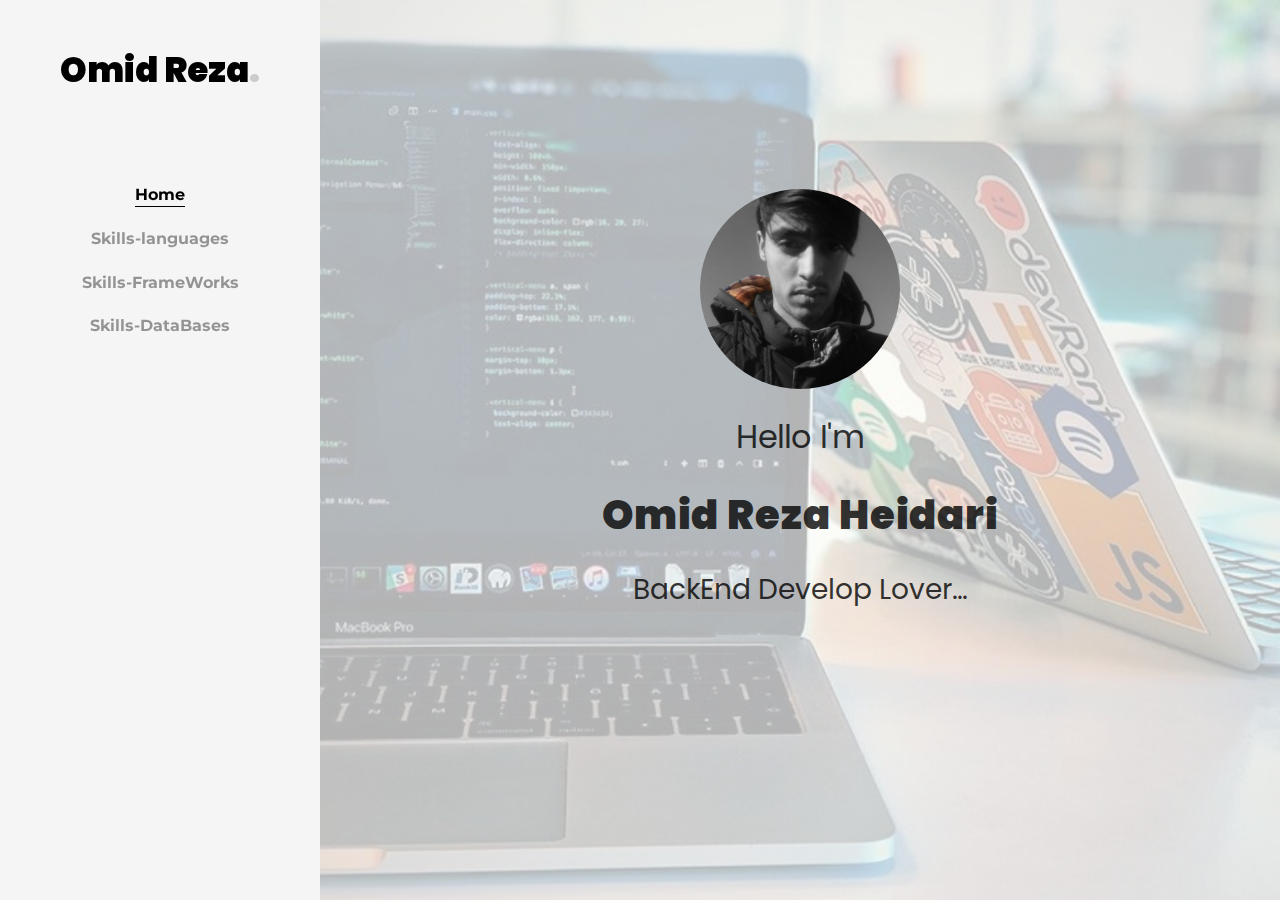
==== commit 4863b6dd: "Delete unused files Delete year part of pages" ====
--- a/docs/index.html
+++ b/docs/index.html
@@ -3,7 +3,6 @@
   <head>
     <title>Omid Reza Heidari</title>
     <meta charset="utf-8">
-  
     <link href="https://fonts.googleapis.com/css?family=Poppins:300,400,500,600,700" rel="stylesheet">
     <link href="https://fonts.googleapis.com/css?family=Montserrat:300,400,500,700" rel="stylesheet">
     <link rel="stylesheet" href="css/animate.css">
@@ -12,7 +11,6 @@
     <link rel="stylesheet" href="css/style.css">
   </head>
   <body>
-
 	<div id="colorlib-page">
 		<a href="#" class="js-colorlib-nav-toggle colorlib-nav-toggle"><i></i></a>
 		<aside id="colorlib-aside" role="complementary" class="js-fullheight text-center">
@@ -25,10 +23,6 @@
          			 <li><a href="skills-DBs.html">Skills-DataBases</a></li>
 				</ul>
 			</nav>
-
-			<div class="colorlib-footer">
-				<p>Copyright &copy;<script>document.write(new Date().getFullYear());</script> All rights reserved</p>
-			</div>
 		</aside>
 		<div id="colorlib-main">
 			<div class="hero-wrap js-fullheight" alt="bg can not load..." style="background-image: url(images/background.jpg);" data-stellar-background-ratio="0.5">
@@ -41,8 +35,8 @@
 							<h1 class="mb-4">Omid Reza Heidari</h1>
 							<h3 class="mb-4">BackEnd Develop Lover...</h3>
 							<ul class="ftco-social mt-3">
-			                
 			                <li class="ftco-animate"><a href="http://www.github.com/snip77"><span class="icon-github"></span></a></li>
+							<li class="ftco-animate"><a href="https://gitlab.com/snip77"><span class="icon-gitlab"></span></a></li>
 			                <li class="ftco-animate"><a href="mailto:snip77.orh@gmail.com"><span class="icon-envelope"></span></a></li>
 			                <li class="ftco-animate"><a href="http://www.instagram.com/omid_reza_heidari_"><span class="icon-instagram"></span></a></li>
 			              </ul>
@@ -68,13 +62,5 @@
   <script src="js/jquery.timepicker.min.js"></script>
   <script src="js/scrollax.min.js"></script>
   <script src="js/main.js"></script>
-	  <script>
-		var viewMode = getCookie("view-mode");
-		if(viewMode == "desktop"){
-		    viewport.setAttribute('content', 'width=1024');
-		}else if (viewMode == "mobile"){
-		    viewport.setAttribute('content', 'width=device-width,initial-scale=1.0,maximum-scale=1.0,user-scalable=no');
-		}
-	  </script>
   </body>
 </html>
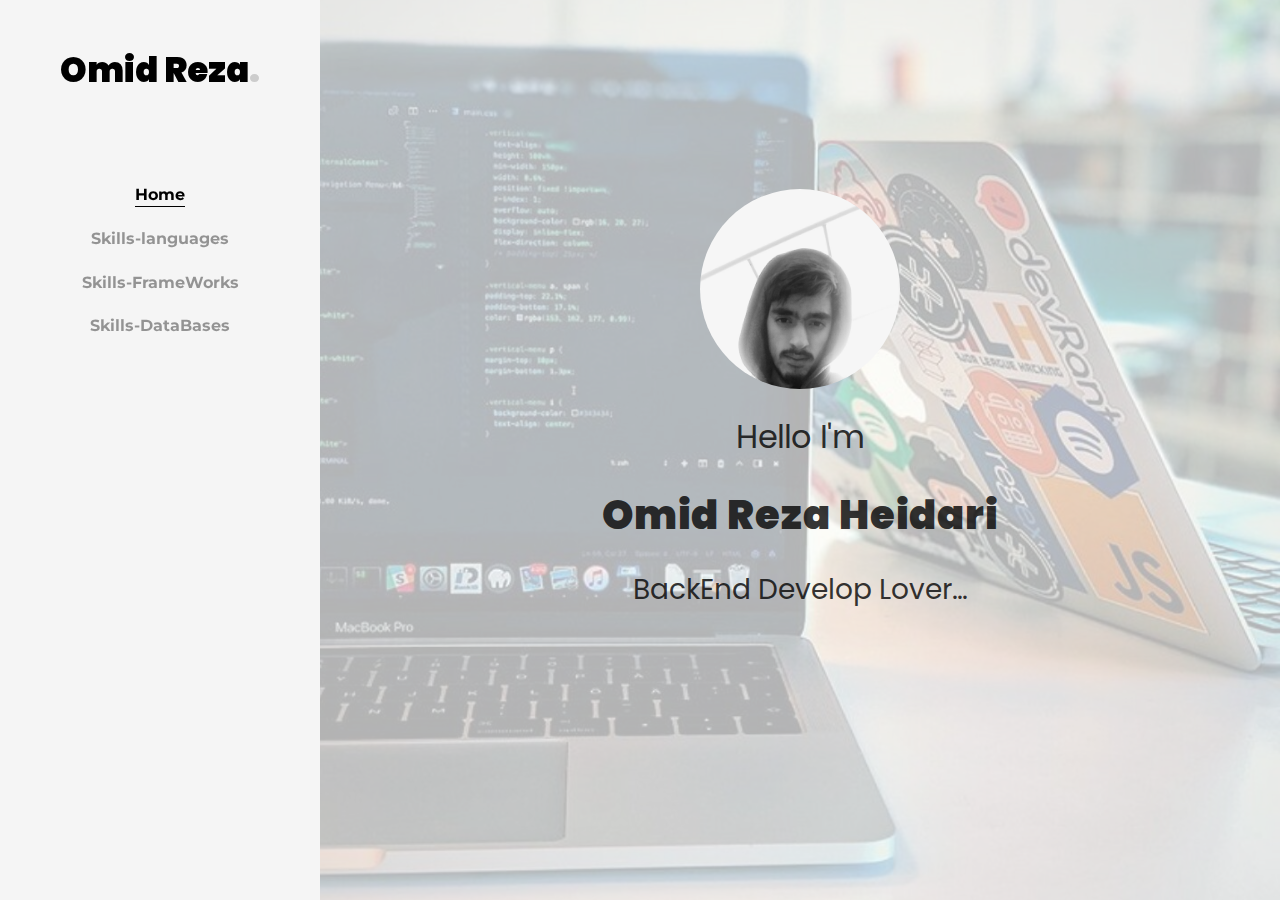
==== commit dd79c234: "refactor" ====
--- a/docs/index.html
+++ b/docs/index.html
@@ -35,18 +35,48 @@
 							<h1 class="mb-4">Omid Reza Heidari</h1>
 							<h3 class="mb-4">BackEnd Develop Lover...</h3>
 							<ul class="ftco-social mt-3">
-			                <li class="ftco-animate"><a href="http://www.github.com/snip77"><span class="icon-github"></span></a></li>
-							<li class="ftco-animate"><a href="https://gitlab.com/snip77"><span class="icon-gitlab"></span></a></li>
-			                <li class="ftco-animate"><a href="mailto:snip77.orh@gmail.com"><span class="icon-envelope"></span></a></li>
-			                <li class="ftco-animate"><a href="http://www.instagram.com/omid_reza_heidari_"><span class="icon-instagram"></span></a></li>
-			              </ul>
+				                <li class="ftco-animate">
+				                	<a href="http://www.github.com/snip77">
+				                		<span class="icon-github"></span>
+				                	</a>
+				                </li>
+								<li class="ftco-animate">
+									<a href="https://gitlab.com/snip77">
+										<span class="icon-gitlab"></span>
+									</a>
+								</li>
+								<li class="ftco-animate">
+									<a href="https://stackoverflow.com/users/11215840">
+										<span class="icon-stack-overflow"></span>
+									</a>
+								</li>
+				                <li class="ftco-animate">
+				                	<a href="mailto:snip77.orh@gmail.com">
+				                		<span class="icon-envelope"></span>
+				                	</a>
+				            	</li>
+				                <li class="ftco-animate">
+				                	<a href="http://www.instagram.com/omid_reza_heidari_">
+				                		<span class="icon-instagram"></span>
+				                	</a>
+				                </li>
+								<li class="ftco-animate">
+				                	<a href="https://twitter.com/omid_reza_">
+				                		<span class="icon-twitter"></span>
+				                	</a>
+				                </li>
+			              	</ul>
 						</div>
 					</div>
 				</div>
 			</div>
 		</div>
 	</div>
-  <div id="ftco-loader" class="show fullscreen"><svg class="circular" width="48px" height="48px"><circle class="path-bg" cx="24" cy="24" r="22" fill="none" stroke-width="4" stroke="#eeeeee"/><circle class="path" cx="24" cy="24" r="22" fill="none" stroke-width="4" stroke-miterlimit="10" stroke="#F96D00"/></svg></div>
+  <div id="ftco-loader" class="show fullscreen">
+  	<svg class="circular" width="48px" height="48px">
+  		<circle class="path-bg" cx="24" cy="24" r="22" fill="none" stroke-width="4" stroke="#eeeeee"/><circle class="path" cx="24" cy="24" r="22" fill="none" stroke-width="4" stroke-miterlimit="10" stroke="#F96D00"/>
+  	</svg>
+  </div>
   <script src="js/jquery.min.js"></script>
   <script src="js/jquery-migrate-3.0.1.min.js"></script>
   <script src="js/popper.min.js"></script>
@@ -58,8 +88,6 @@
   <script src="js/jquery.magnific-popup.min.js"></script>
   <script src="js/aos.js"></script>
   <script src="js/jquery.animateNumber.min.js"></script>
-  <script src="js/bootstrap-datepicker.js"></script>
-  <script src="js/jquery.timepicker.min.js"></script>
   <script src="js/scrollax.min.js"></script>
   <script src="js/main.js"></script>
   </body>
